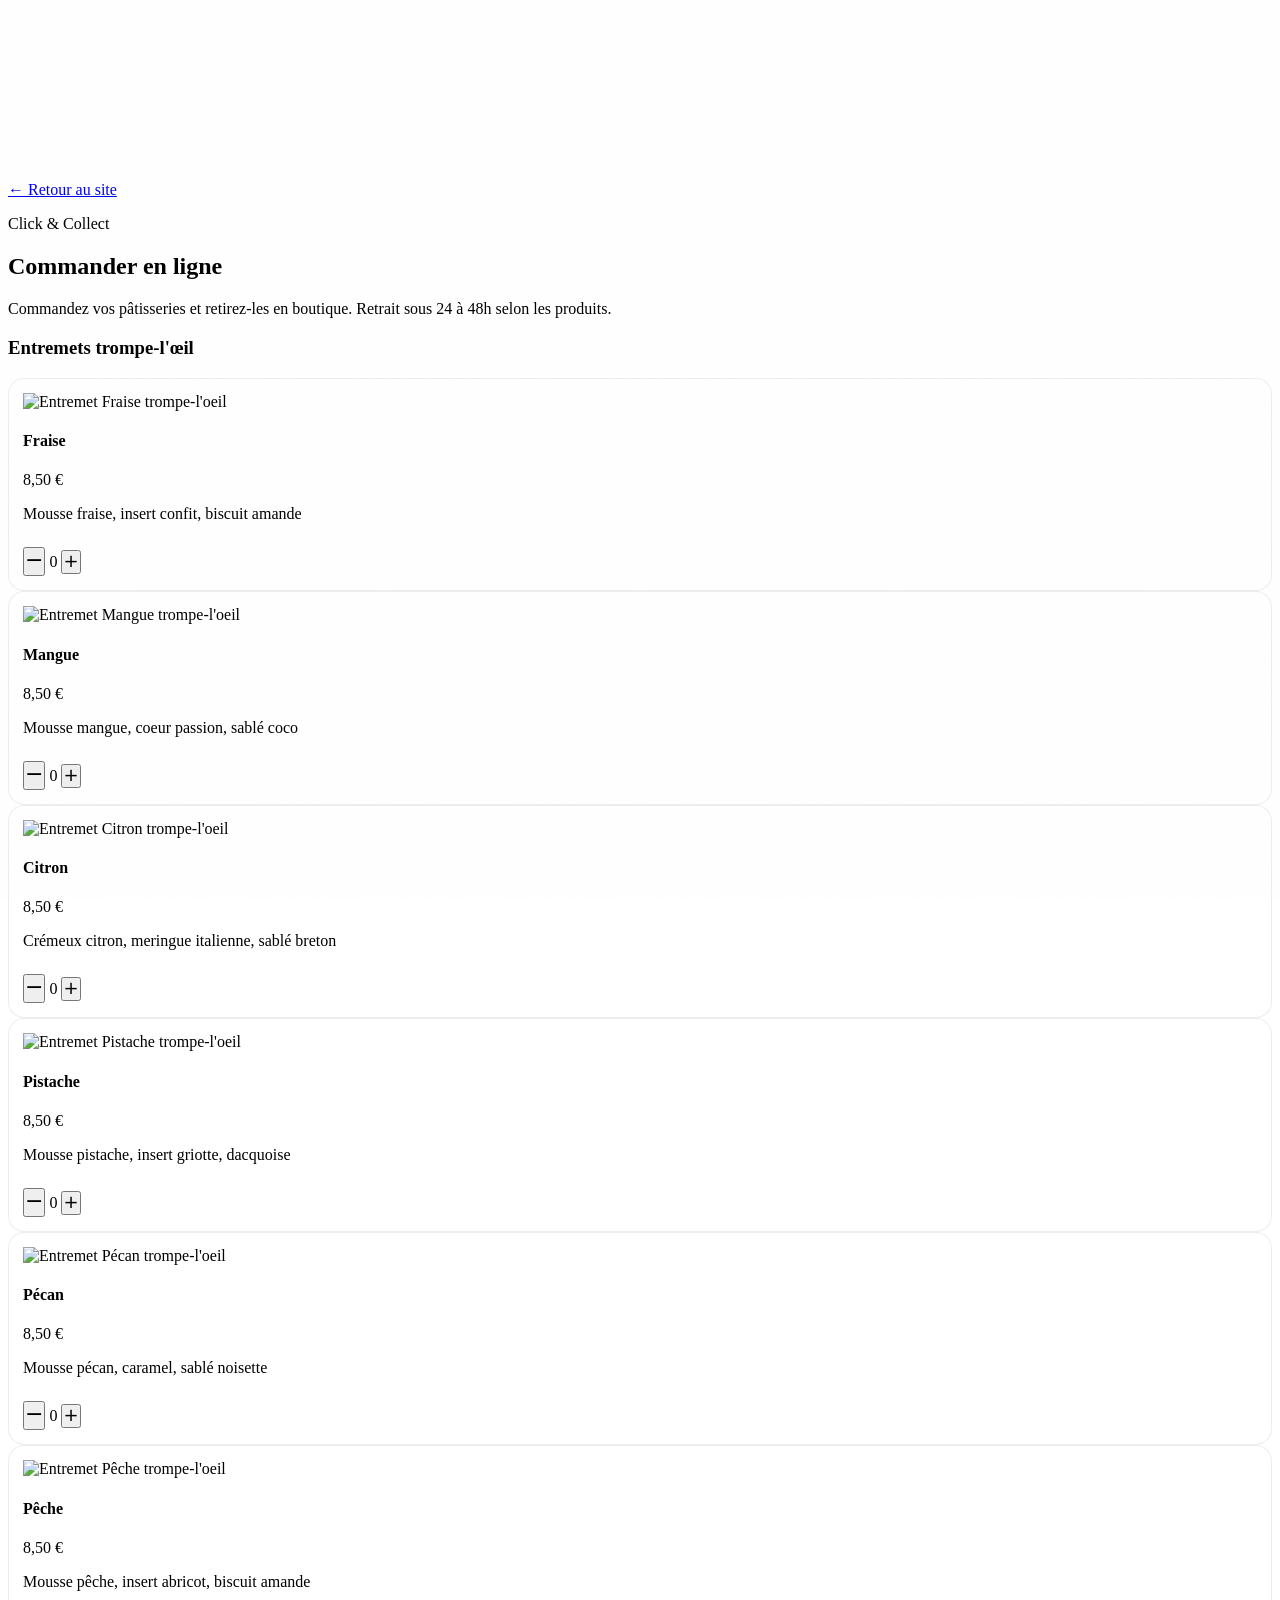
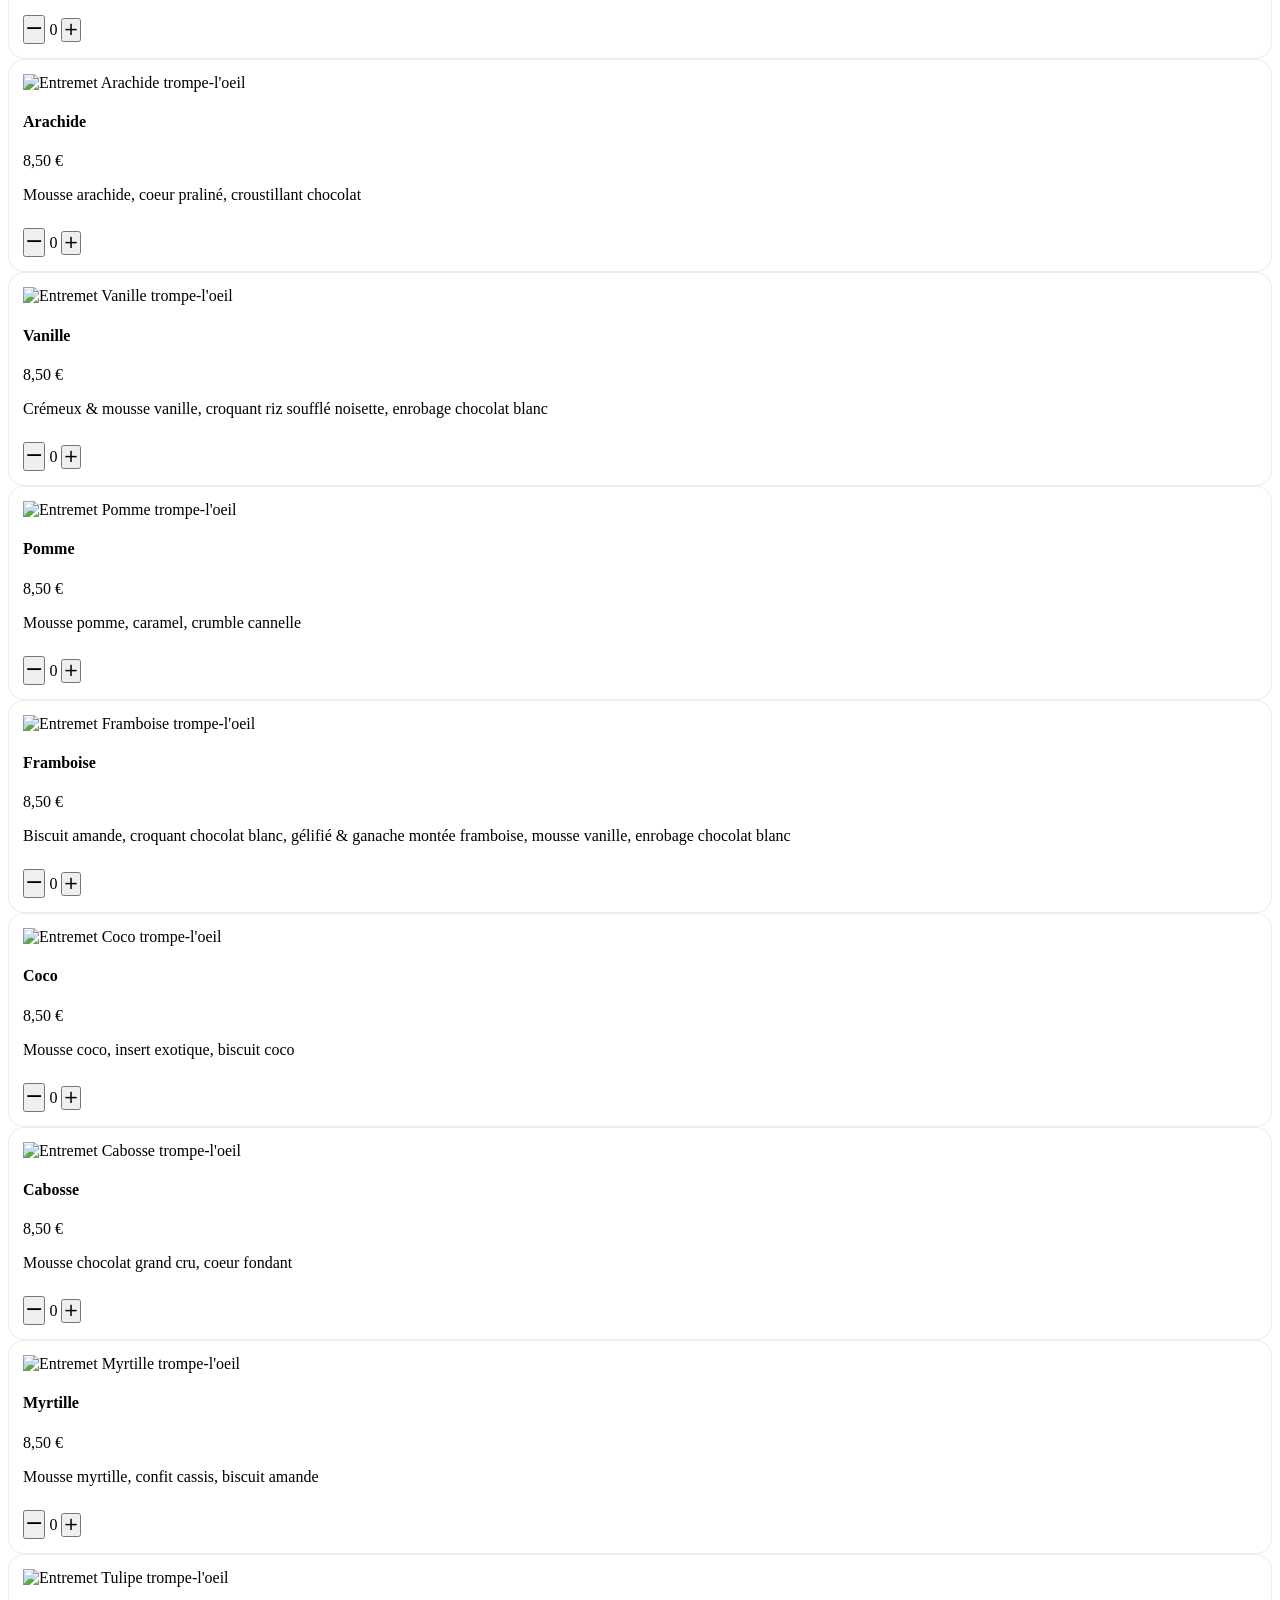
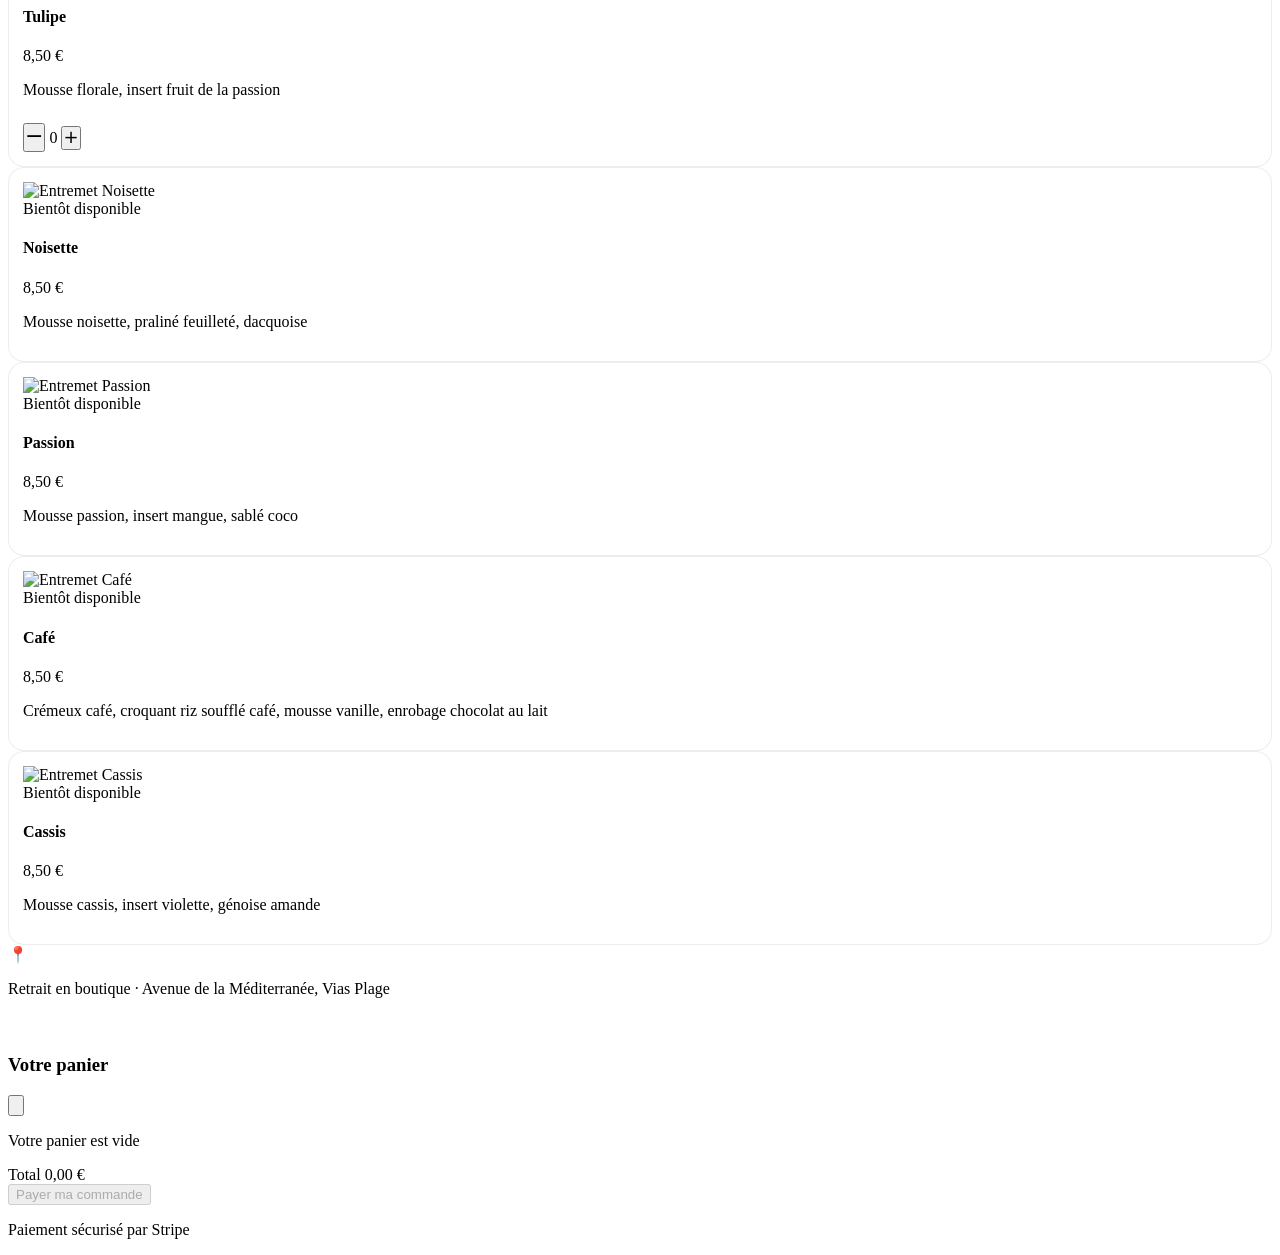
==== commander.html @ 0be3461a "Move price badge out of product image Price now sits next to the entremet name in a flex row below t" ====
<!DOCTYPE html>
<html lang="fr">
<head>
  <meta charset="UTF-8">
  <meta name="viewport" content="width=device-width, initial-scale=1.0, viewport-fit=cover">
  <meta name="theme-color" content="#0d0d0d">
  <meta name="robots" content="noindex, nofollow">
  <title>Commander en ligne — Les Délices de Farinette</title>

  <!-- Fonts -->
  <link rel="preconnect" href="https://fonts.googleapis.com">
  <link rel="preconnect" href="https://fonts.gstatic.com" crossorigin>
  <link href="https://fonts.googleapis.com/css2?family=Playfair+Display:ital,wght@0,400;0,600;0,700;1,400;1,600;1,700&family=Plus+Jakarta+Sans:wght@400;500;600;700&family=Caveat:wght@400;500;600;700&display=swap" rel="stylesheet">

  <!-- Tailwind CSS -->
  <script src="https://cdn.tailwindcss.com"></script>
  <script>
    tailwind.config = {
      theme: {
        extend: {
          colors: {
            noir: '#0d0d0d',
            'noir-light': '#1a1a1a',
            creme: '#f5ede0',
            'creme-dark': '#e8dcc8',
            dore: '#c9a96e',
            'dore-light': '#e0c68a',
            'dore-dark': '#a88b52',
            chocolat: '#3c2415',
            rose: '#d4a0a0',
          },
          fontFamily: {
            serif: ['Playfair Display', 'Georgia', 'serif'],
            script: ['Caveat', 'cursive'],
            sans: ['Plus Jakarta Sans', 'system-ui', 'sans-serif'],
          },
        },
      },
    }
  </script>

  <link rel="stylesheet" href="style.css">
</head>
<body class="bg-noir text-white font-sans antialiased">

  <!-- ========== HEADER SIMPLE ========== -->
  <header class="bg-noir border-b border-dore/10">
    <div class="max-w-7xl mx-auto px-6 py-5 flex items-center justify-between">
      <a href="/" class="block">
        <img src="assets/img/logo-banniere.svg" alt="Les Délices de Farinette" class="h-6 md:h-7 w-auto">
      </a>
      <a href="/" class="text-white/60 hover:text-dore transition-colors text-sm font-medium">&larr; Retour au site</a>
    </div>
  </header>

  <!-- ========== COMMANDER — Catalogue ========== -->
  <section id="commander" class="relative py-24 md:py-32 bg-creme text-chocolat overflow-hidden">
    <div class="absolute inset-0 paper-texture pointer-events-none"></div>

    <div class="relative max-w-7xl mx-auto px-6">
      <div class="text-center mb-16">
        <p class="font-script text-dore-dark text-xl md:text-2xl mb-3">Click & Collect</p>
        <h2 class="font-serif italic text-[clamp(32px,5vw,60px)] font-semibold tracking-[-1px] text-chocolat">
          Commander en ligne
        </h2>
        <p class="text-chocolat/50 text-base mt-4 max-w-lg mx-auto">Commandez vos pâtisseries et retirez-les en boutique. Retrait sous 24 à 48h selon les produits.</p>
      </div>

      <!-- Entremets trompe-l'œil -->
      <div>
        <div class="flex items-center gap-4 mb-8">
          <h3 class="font-serif italic text-2xl md:text-3xl font-semibold text-chocolat">Entremets trompe-l'œil</h3>
          <div class="flex-1 h-[1px] bg-dore/20"></div>
        </div>

        <div class="grid grid-cols-2 md:grid-cols-4 gap-5 md:gap-6">

          <!-- Fraise -->
          <div class="product-card group" data-price="price_1TLqK3KNVCaTtYJEYLSCyebI" data-name="Entremet Fraise" data-unit-price="8.50">
            <div class="relative overflow-hidden rounded-xl aspect-square mb-3 bg-white border border-dore/10 group-hover:border-dore/30 transition-all duration-500">
              <img src="assets/img/entremet-fraise.png" alt="Entremet Fraise trompe-l'oeil" class="w-full h-full object-contain p-4" loading="lazy">
              </div>
            <div class="flex items-baseline justify-between gap-2 mb-1"><h4 class="font-serif italic text-lg md:text-xl font-semibold text-chocolat">Fraise</h4><span class="text-chocolat font-semibold text-base whitespace-nowrap">8,50&nbsp;&euro;</span></div>
            <p class="text-chocolat/50 text-sm mb-3">Mousse fraise, insert confit, biscuit amande</p>
            <div class="cart-controls flex items-center gap-2">
              <button class="cart-minus w-9 h-9 rounded-full border border-chocolat/20 text-chocolat flex items-center justify-center text-lg hover:bg-chocolat hover:text-creme transition-colors" aria-label="Retirer">&minus;</button>
              <span class="cart-qty w-8 text-center font-semibold text-chocolat text-base">0</span>
              <button class="cart-plus w-9 h-9 rounded-full bg-chocolat text-creme flex items-center justify-center text-lg hover:bg-dore transition-colors" aria-label="Ajouter">+</button>
            </div>
          </div>

          <!-- Mangue -->
          <div class="product-card group" data-price="price_1TLqKQKNVCaTtYJEy4XN6scw" data-name="Entremet Mangue" data-unit-price="8.50">
            <div class="relative overflow-hidden rounded-xl aspect-square mb-3 bg-white border border-dore/10 group-hover:border-dore/30 transition-all duration-500">
              <img src="assets/img/entremet-mangue.png" alt="Entremet Mangue trompe-l'oeil" class="w-full h-full object-contain p-4" loading="lazy">
              </div>
            <div class="flex items-baseline justify-between gap-2 mb-1"><h4 class="font-serif italic text-lg md:text-xl font-semibold text-chocolat">Mangue</h4><span class="text-chocolat font-semibold text-base whitespace-nowrap">8,50&nbsp;&euro;</span></div>
            <p class="text-chocolat/50 text-sm mb-3">Mousse mangue, coeur passion, sablé coco</p>
            <div class="cart-controls flex items-center gap-2">
              <button class="cart-minus w-9 h-9 rounded-full border border-chocolat/20 text-chocolat flex items-center justify-center text-lg hover:bg-chocolat hover:text-creme transition-colors" aria-label="Retirer">&minus;</button>
              <span class="cart-qty w-8 text-center font-semibold text-chocolat text-base">0</span>
              <button class="cart-plus w-9 h-9 rounded-full bg-chocolat text-creme flex items-center justify-center text-lg hover:bg-dore transition-colors" aria-label="Ajouter">+</button>
            </div>
          </div>

          <!-- Citron -->
          <div class="product-card group" data-price="price_1TLqKRKNVCaTtYJEhYUx8OmO" data-name="Entremet Citron" data-unit-price="8.50">
            <div class="relative overflow-hidden rounded-xl aspect-square mb-3 bg-white border border-dore/10 group-hover:border-dore/30 transition-all duration-500">
              <img src="assets/img/entremet-citron.png" alt="Entremet Citron trompe-l'oeil" class="w-full h-full object-contain p-4" loading="lazy">
              </div>
            <div class="flex items-baseline justify-between gap-2 mb-1"><h4 class="font-serif italic text-lg md:text-xl font-semibold text-chocolat">Citron</h4><span class="text-chocolat font-semibold text-base whitespace-nowrap">8,50&nbsp;&euro;</span></div>
            <p class="text-chocolat/50 text-sm mb-3">Crémeux citron, meringue italienne, sablé breton</p>
            <div class="cart-controls flex items-center gap-2">
              <button class="cart-minus w-9 h-9 rounded-full border border-chocolat/20 text-chocolat flex items-center justify-center text-lg hover:bg-chocolat hover:text-creme transition-colors" aria-label="Retirer">&minus;</button>
              <span class="cart-qty w-8 text-center font-semibold text-chocolat text-base">0</span>
              <button class="cart-plus w-9 h-9 rounded-full bg-chocolat text-creme flex items-center justify-center text-lg hover:bg-dore transition-colors" aria-label="Ajouter">+</button>
            </div>
          </div>

          <!-- Pistache -->
          <div class="product-card group" data-price="price_1TLqKSKNVCaTtYJE0geDcME2" data-name="Entremet Pistache" data-unit-price="8.50">
            <div class="relative overflow-hidden rounded-xl aspect-square mb-3 bg-white border border-dore/10 group-hover:border-dore/30 transition-all duration-500">
              <img src="assets/img/entremet-pistache.png" alt="Entremet Pistache trompe-l'oeil" class="w-full h-full object-contain p-4" loading="lazy">
              </div>
            <div class="flex items-baseline justify-between gap-2 mb-1"><h4 class="font-serif italic text-lg md:text-xl font-semibold text-chocolat">Pistache</h4><span class="text-chocolat font-semibold text-base whitespace-nowrap">8,50&nbsp;&euro;</span></div>
            <p class="text-chocolat/50 text-sm mb-3">Mousse pistache, insert griotte, dacquoise</p>
            <div class="cart-controls flex items-center gap-2">
              <button class="cart-minus w-9 h-9 rounded-full border border-chocolat/20 text-chocolat flex items-center justify-center text-lg hover:bg-chocolat hover:text-creme transition-colors" aria-label="Retirer">&minus;</button>
              <span class="cart-qty w-8 text-center font-semibold text-chocolat text-base">0</span>
              <button class="cart-plus w-9 h-9 rounded-full bg-chocolat text-creme flex items-center justify-center text-lg hover:bg-dore transition-colors" aria-label="Ajouter">+</button>
            </div>
          </div>

          <!-- Pécan -->
          <div class="product-card group" data-price="price_1TLqvHKNVCaTtYJE3K5M8XTS" data-name="Entremet Pécan" data-unit-price="8.50">
            <div class="relative overflow-hidden rounded-xl aspect-square mb-3 bg-white border border-dore/10 group-hover:border-dore/30 transition-all duration-500">
              <img src="assets/img/entremet-pecan.png" alt="Entremet Pécan trompe-l'oeil" class="w-full h-full object-contain p-4" loading="lazy">
              </div>
            <div class="flex items-baseline justify-between gap-2 mb-1"><h4 class="font-serif italic text-lg md:text-xl font-semibold text-chocolat">Pécan</h4><span class="text-chocolat font-semibold text-base whitespace-nowrap">8,50&nbsp;&euro;</span></div>
            <p class="text-chocolat/50 text-sm mb-3">Mousse pécan, caramel, sablé noisette</p>
            <div class="cart-controls flex items-center gap-2">
              <button class="cart-minus w-9 h-9 rounded-full border border-chocolat/20 text-chocolat flex items-center justify-center text-lg hover:bg-chocolat hover:text-creme transition-colors" aria-label="Retirer">&minus;</button>
              <span class="cart-qty w-8 text-center font-semibold text-chocolat text-base">0</span>
              <button class="cart-plus w-9 h-9 rounded-full bg-chocolat text-creme flex items-center justify-center text-lg hover:bg-dore transition-colors" aria-label="Ajouter">+</button>
            </div>
          </div>

          <!-- Pêche -->
          <div class="product-card group" data-price="price_1TLqvIKNVCaTtYJEsoPUJZSY" data-name="Entremet Pêche" data-unit-price="8.50">
            <div class="relative overflow-hidden rounded-xl aspect-square mb-3 bg-white border border-dore/10 group-hover:border-dore/30 transition-all duration-500">
              <img src="assets/img/entremet-peche.png" alt="Entremet Pêche trompe-l'oeil" class="w-full h-full object-contain p-4" loading="lazy">
              </div>
            <div class="flex items-baseline justify-between gap-2 mb-1"><h4 class="font-serif italic text-lg md:text-xl font-semibold text-chocolat">Pêche</h4><span class="text-chocolat font-semibold text-base whitespace-nowrap">8,50&nbsp;&euro;</span></div>
            <p class="text-chocolat/50 text-sm mb-3">Mousse pêche, insert abricot, biscuit amande</p>
            <div class="cart-controls flex items-center gap-2">
              <button class="cart-minus w-9 h-9 rounded-full border border-chocolat/20 text-chocolat flex items-center justify-center text-lg hover:bg-chocolat hover:text-creme transition-colors" aria-label="Retirer">&minus;</button>
              <span class="cart-qty w-8 text-center font-semibold text-chocolat text-base">0</span>
              <button class="cart-plus w-9 h-9 rounded-full bg-chocolat text-creme flex items-center justify-center text-lg hover:bg-dore transition-colors" aria-label="Ajouter">+</button>
            </div>
          </div>

          <!-- Arachide -->
          <div class="product-card group" data-price="price_1TLqvJKNVCaTtYJEemTwg346" data-name="Entremet Arachide" data-unit-price="8.50">
            <div class="relative overflow-hidden rounded-xl aspect-square mb-3 bg-white border border-dore/10 group-hover:border-dore/30 transition-all duration-500">
              <img src="assets/img/entremet-arachide.png" alt="Entremet Arachide trompe-l'oeil" class="w-full h-full object-contain p-4" loading="lazy">
              </div>
            <div class="flex items-baseline justify-between gap-2 mb-1"><h4 class="font-serif italic text-lg md:text-xl font-semibold text-chocolat">Arachide</h4><span class="text-chocolat font-semibold text-base whitespace-nowrap">8,50&nbsp;&euro;</span></div>
            <p class="text-chocolat/50 text-sm mb-3">Mousse arachide, coeur praliné, croustillant chocolat</p>
            <div class="cart-controls flex items-center gap-2">
              <button class="cart-minus w-9 h-9 rounded-full border border-chocolat/20 text-chocolat flex items-center justify-center text-lg hover:bg-chocolat hover:text-creme transition-colors" aria-label="Retirer">&minus;</button>
              <span class="cart-qty w-8 text-center font-semibold text-chocolat text-base">0</span>
              <button class="cart-plus w-9 h-9 rounded-full bg-chocolat text-creme flex items-center justify-center text-lg hover:bg-dore transition-colors" aria-label="Ajouter">+</button>
            </div>
          </div>

          <!-- Vanille -->
          <div class="product-card group" data-price="price_vanille" data-name="Entremet Vanille" data-unit-price="8.50">
            <div class="relative overflow-hidden rounded-xl aspect-square mb-3 bg-white border border-dore/10 group-hover:border-dore/30 transition-all duration-500">
              <img src="assets/img/entremet-vanille.png" alt="Entremet Vanille trompe-l'oeil" class="w-full h-full object-contain p-4" loading="lazy">
              </div>
            <div class="flex items-baseline justify-between gap-2 mb-1"><h4 class="font-serif italic text-lg md:text-xl font-semibold text-chocolat">Vanille</h4><span class="text-chocolat font-semibold text-base whitespace-nowrap">8,50&nbsp;&euro;</span></div>
            <p class="text-chocolat/50 text-sm mb-3">Crémeux & mousse vanille, croquant riz soufflé noisette, enrobage chocolat blanc</p>
            <div class="cart-controls flex items-center gap-2">
              <button class="cart-minus w-9 h-9 rounded-full border border-chocolat/20 text-chocolat flex items-center justify-center text-lg hover:bg-chocolat hover:text-creme transition-colors" aria-label="Retirer">&minus;</button>
              <span class="cart-qty w-8 text-center font-semibold text-chocolat text-base">0</span>
              <button class="cart-plus w-9 h-9 rounded-full bg-chocolat text-creme flex items-center justify-center text-lg hover:bg-dore transition-colors" aria-label="Ajouter">+</button>
            </div>
          </div>

          <!-- Pomme -->
          <div class="product-card group" data-price="price_pomme" data-name="Entremet Pomme" data-unit-price="8.50">
            <div class="relative overflow-hidden rounded-xl aspect-square mb-3 bg-white border border-dore/10 group-hover:border-dore/30 transition-all duration-500">
              <img src="assets/img/entremet-pomme.png" alt="Entremet Pomme trompe-l'oeil" class="w-full h-full object-contain p-4" loading="lazy">
              </div>
            <div class="flex items-baseline justify-between gap-2 mb-1"><h4 class="font-serif italic text-lg md:text-xl font-semibold text-chocolat">Pomme</h4><span class="text-chocolat font-semibold text-base whitespace-nowrap">8,50&nbsp;&euro;</span></div>
            <p class="text-chocolat/50 text-sm mb-3">Mousse pomme, caramel, crumble cannelle</p>
            <div class="cart-controls flex items-center gap-2">
              <button class="cart-minus w-9 h-9 rounded-full border border-chocolat/20 text-chocolat flex items-center justify-center text-lg hover:bg-chocolat hover:text-creme transition-colors" aria-label="Retirer">&minus;</button>
              <span class="cart-qty w-8 text-center font-semibold text-chocolat text-base">0</span>
              <button class="cart-plus w-9 h-9 rounded-full bg-chocolat text-creme flex items-center justify-center text-lg hover:bg-dore transition-colors" aria-label="Ajouter">+</button>
            </div>
          </div>

          <!-- Framboise -->
          <div class="product-card group" data-price="price_framboise" data-name="Entremet Framboise" data-unit-price="8.50">
            <div class="relative overflow-hidden rounded-xl aspect-square mb-3 bg-white border border-dore/10 group-hover:border-dore/30 transition-all duration-500">
              <img src="assets/img/entremet-framboise.png" alt="Entremet Framboise trompe-l'oeil" class="w-full h-full object-contain p-4" loading="lazy">
              </div>
            <div class="flex items-baseline justify-between gap-2 mb-1"><h4 class="font-serif italic text-lg md:text-xl font-semibold text-chocolat">Framboise</h4><span class="text-chocolat font-semibold text-base whitespace-nowrap">8,50&nbsp;&euro;</span></div>
            <p class="text-chocolat/50 text-sm mb-3">Biscuit amande, croquant chocolat blanc, gélifié & ganache montée framboise, mousse vanille, enrobage chocolat blanc</p>
            <div class="cart-controls flex items-center gap-2">
              <button class="cart-minus w-9 h-9 rounded-full border border-chocolat/20 text-chocolat flex items-center justify-center text-lg hover:bg-chocolat hover:text-creme transition-colors" aria-label="Retirer">&minus;</button>
              <span class="cart-qty w-8 text-center font-semibold text-chocolat text-base">0</span>
              <button class="cart-plus w-9 h-9 rounded-full bg-chocolat text-creme flex items-center justify-center text-lg hover:bg-dore transition-colors" aria-label="Ajouter">+</button>
            </div>
          </div>

          <!-- Coco -->
          <div class="product-card group" data-price="price_coco" data-name="Entremet Coco" data-unit-price="8.50">
            <div class="relative overflow-hidden rounded-xl aspect-square mb-3 bg-white border border-dore/10 group-hover:border-dore/30 transition-all duration-500">
              <img src="assets/img/entremet-coco.png" alt="Entremet Coco trompe-l'oeil" class="w-full h-full object-contain p-4" loading="lazy">
              </div>
            <div class="flex items-baseline justify-between gap-2 mb-1"><h4 class="font-serif italic text-lg md:text-xl font-semibold text-chocolat">Coco</h4><span class="text-chocolat font-semibold text-base whitespace-nowrap">8,50&nbsp;&euro;</span></div>
            <p class="text-chocolat/50 text-sm mb-3">Mousse coco, insert exotique, biscuit coco</p>
            <div class="cart-controls flex items-center gap-2">
              <button class="cart-minus w-9 h-9 rounded-full border border-chocolat/20 text-chocolat flex items-center justify-center text-lg hover:bg-chocolat hover:text-creme transition-colors" aria-label="Retirer">&minus;</button>
              <span class="cart-qty w-8 text-center font-semibold text-chocolat text-base">0</span>
              <button class="cart-plus w-9 h-9 rounded-full bg-chocolat text-creme flex items-center justify-center text-lg hover:bg-dore transition-colors" aria-label="Ajouter">+</button>
            </div>
          </div>

          <!-- Cabosse -->
          <div class="product-card group" data-price="price_cabosse" data-name="Entremet Cabosse" data-unit-price="8.50">
            <div class="relative overflow-hidden rounded-xl aspect-square mb-3 bg-white border border-dore/10 group-hover:border-dore/30 transition-all duration-500">
              <img src="assets/img/entremet-cabosse.png" alt="Entremet Cabosse trompe-l'oeil" class="w-full h-full object-contain p-4" loading="lazy">
              </div>
            <div class="flex items-baseline justify-between gap-2 mb-1"><h4 class="font-serif italic text-lg md:text-xl font-semibold text-chocolat">Cabosse</h4><span class="text-chocolat font-semibold text-base whitespace-nowrap">8,50&nbsp;&euro;</span></div>
            <p class="text-chocolat/50 text-sm mb-3">Mousse chocolat grand cru, coeur fondant</p>
            <div class="cart-controls flex items-center gap-2">
              <button class="cart-minus w-9 h-9 rounded-full border border-chocolat/20 text-chocolat flex items-center justify-center text-lg hover:bg-chocolat hover:text-creme transition-colors" aria-label="Retirer">&minus;</button>
              <span class="cart-qty w-8 text-center font-semibold text-chocolat text-base">0</span>
              <button class="cart-plus w-9 h-9 rounded-full bg-chocolat text-creme flex items-center justify-center text-lg hover:bg-dore transition-colors" aria-label="Ajouter">+</button>
            </div>
          </div>

          <!-- Myrtille -->
          <div class="product-card group" data-price="price_myrtille" data-name="Entremet Myrtille" data-unit-price="8.50">
            <div class="relative overflow-hidden rounded-xl aspect-square mb-3 bg-white border border-dore/10 group-hover:border-dore/30 transition-all duration-500">
              <img src="assets/img/entremet-myrtille.png" alt="Entremet Myrtille trompe-l'oeil" class="w-full h-full object-contain p-4" loading="lazy">
              </div>
            <div class="flex items-baseline justify-between gap-2 mb-1"><h4 class="font-serif italic text-lg md:text-xl font-semibold text-chocolat">Myrtille</h4><span class="text-chocolat font-semibold text-base whitespace-nowrap">8,50&nbsp;&euro;</span></div>
            <p class="text-chocolat/50 text-sm mb-3">Mousse myrtille, confit cassis, biscuit amande</p>
            <div class="cart-controls flex items-center gap-2">
              <button class="cart-minus w-9 h-9 rounded-full border border-chocolat/20 text-chocolat flex items-center justify-center text-lg hover:bg-chocolat hover:text-creme transition-colors" aria-label="Retirer">&minus;</button>
              <span class="cart-qty w-8 text-center font-semibold text-chocolat text-base">0</span>
              <button class="cart-plus w-9 h-9 rounded-full bg-chocolat text-creme flex items-center justify-center text-lg hover:bg-dore transition-colors" aria-label="Ajouter">+</button>
            </div>
          </div>

          <!-- Tulipe -->
          <div class="product-card group" data-price="price_tulipe" data-name="Entremet Tulipe" data-unit-price="8.50">
            <div class="relative overflow-hidden rounded-xl aspect-square mb-3 bg-white border border-dore/10 group-hover:border-dore/30 transition-all duration-500">
              <img src="assets/img/entremet-tulipe.png" alt="Entremet Tulipe trompe-l'oeil" class="w-full h-full object-contain p-4" loading="lazy">
              </div>
            <div class="flex items-baseline justify-between gap-2 mb-1"><h4 class="font-serif italic text-lg md:text-xl font-semibold text-chocolat">Tulipe</h4><span class="text-chocolat font-semibold text-base whitespace-nowrap">8,50&nbsp;&euro;</span></div>
            <p class="text-chocolat/50 text-sm mb-3">Mousse florale, insert fruit de la passion</p>
            <div class="cart-controls flex items-center gap-2">
              <button class="cart-minus w-9 h-9 rounded-full border border-chocolat/20 text-chocolat flex items-center justify-center text-lg hover:bg-chocolat hover:text-creme transition-colors" aria-label="Retirer">&minus;</button>
              <span class="cart-qty w-8 text-center font-semibold text-chocolat text-base">0</span>
              <button class="cart-plus w-9 h-9 rounded-full bg-chocolat text-creme flex items-center justify-center text-lg hover:bg-dore transition-colors" aria-label="Ajouter">+</button>
            </div>
          </div>

          <!-- Noisette — Rupture -->
          <div class="product-card-disabled pointer-events-none select-none">
            <div class="relative overflow-hidden rounded-xl aspect-square mb-3 border border-chocolat/10 bg-white/50 grayscale">
              <img src="assets/img/entremet-noisette.png" alt="Entremet Noisette" class="w-full h-full object-contain p-4 opacity-30" loading="lazy">
              <div class="absolute inset-0 flex items-center justify-center">
                <span class="bg-chocolat/60 text-creme text-xs font-semibold uppercase tracking-wider px-4 py-1.5 rounded-full">Bientôt disponible</span>
              </div>
            </div>
            <div class="flex items-baseline justify-between gap-2 mb-1"><h4 class="font-serif italic text-lg md:text-xl font-semibold text-chocolat/35">Noisette</h4><span class="text-chocolat/30 font-semibold text-base whitespace-nowrap">8,50&nbsp;&euro;</span></div>
            <p class="text-chocolat/20 text-sm mb-3">Mousse noisette, praliné feuilleté, dacquoise</p>
          </div>

          <!-- Passion — Rupture -->
          <div class="product-card-disabled pointer-events-none select-none">
            <div class="relative overflow-hidden rounded-xl aspect-square mb-3 border border-chocolat/10 bg-white/50 grayscale">
              <img src="assets/img/entremet-passion.png" alt="Entremet Passion" class="w-full h-full object-contain p-4 opacity-30" loading="lazy">
              <div class="absolute inset-0 flex items-center justify-center">
                <span class="bg-chocolat/60 text-creme text-xs font-semibold uppercase tracking-wider px-4 py-1.5 rounded-full">Bientôt disponible</span>
              </div>
            </div>
            <div class="flex items-baseline justify-between gap-2 mb-1"><h4 class="font-serif italic text-lg md:text-xl font-semibold text-chocolat/35">Passion</h4><span class="text-chocolat/30 font-semibold text-base whitespace-nowrap">8,50&nbsp;&euro;</span></div>
            <p class="text-chocolat/20 text-sm mb-3">Mousse passion, insert mangue, sablé coco</p>
          </div>

          <!-- Café — Rupture -->
          <div class="product-card-disabled pointer-events-none select-none">
            <div class="relative overflow-hidden rounded-xl aspect-square mb-3 border border-chocolat/10 bg-white/50 grayscale">
              <img src="assets/img/entremet-cafe.png" alt="Entremet Café" class="w-full h-full object-contain p-4 opacity-30" loading="lazy">
              <div class="absolute inset-0 flex items-center justify-center">
                <span class="bg-chocolat/60 text-creme text-xs font-semibold uppercase tracking-wider px-4 py-1.5 rounded-full">Bientôt disponible</span>
              </div>
            </div>
            <div class="flex items-baseline justify-between gap-2 mb-1"><h4 class="font-serif italic text-lg md:text-xl font-semibold text-chocolat/35">Café</h4><span class="text-chocolat/30 font-semibold text-base whitespace-nowrap">8,50&nbsp;&euro;</span></div>
            <p class="text-chocolat/20 text-sm mb-3">Crémeux café, croquant riz soufflé café, mousse vanille, enrobage chocolat au lait</p>
          </div>

          <!-- Cassis — Rupture -->
          <div class="product-card-disabled pointer-events-none select-none">
            <div class="relative overflow-hidden rounded-xl aspect-square mb-3 border border-chocolat/10 bg-white/50 grayscale">
              <img src="assets/img/entremet-cassis.png" alt="Entremet Cassis" class="w-full h-full object-contain p-4 opacity-30" loading="lazy">
              <div class="absolute inset-0 flex items-center justify-center">
                <span class="bg-chocolat/60 text-creme text-xs font-semibold uppercase tracking-wider px-4 py-1.5 rounded-full">Bientôt disponible</span>
              </div>
            </div>
            <div class="flex items-baseline justify-between gap-2 mb-1"><h4 class="font-serif italic text-lg md:text-xl font-semibold text-chocolat/35">Cassis</h4><span class="text-chocolat/30 font-semibold text-base whitespace-nowrap">8,50&nbsp;&euro;</span></div>
            <p class="text-chocolat/20 text-sm mb-3">Mousse cassis, insert violette, génoise amande</p>
          </div>

        </div>
      </div>

      <!-- Info retrait -->
      <div class="mt-16 text-center">
        <div class="inline-flex items-center gap-3 bg-white/50 backdrop-blur-sm border border-dore/15 rounded-full px-6 py-3">
          <span class="text-lg">📍</span>
          <p class="text-chocolat/60 text-base">Retrait en boutique &middot; Avenue de la Méditerranée, Vias Plage</p>
        </div>
      </div>
    </div>
  </section>

  <!-- ========== PANIER FLOTTANT ========== -->
  <button id="cart-float" class="fixed bottom-6 right-6 z-50 bg-chocolat text-creme w-16 h-16 rounded-full shadow-2xl flex items-center justify-center hover:bg-dore transition-all duration-300 scale-0 opacity-0" aria-label="Voir le panier">
    <span class="text-2xl">🛍️</span>
    <span id="cart-badge" class="absolute -top-1 -right-1 bg-dore text-noir text-xs font-bold w-6 h-6 rounded-full flex items-center justify-center">0</span>
  </button>

  <!-- ========== DRAWER PANIER ========== -->
  <div id="cart-overlay" class="fixed inset-0 z-[60] bg-noir/60 backdrop-blur-sm opacity-0 pointer-events-none transition-opacity duration-300"></div>
  <div id="cart-drawer" class="fixed top-0 right-0 z-[61] h-full w-full max-w-md bg-creme shadow-2xl translate-x-full transition-transform duration-400 ease-[cubic-bezier(0.25,0.46,0.45,0.94)] flex flex-col">
    <!-- Header -->
    <div class="flex items-center justify-between px-6 py-5 border-b border-dore/15">
      <h3 class="font-serif italic text-2xl font-semibold text-chocolat">Votre panier</h3>
      <button id="cart-close" class="text-chocolat/40 hover:text-chocolat transition-colors" aria-label="Fermer">
        <svg class="w-7 h-7" fill="none" stroke="currentColor" viewBox="0 0 24 24"><path stroke-linecap="round" stroke-linejoin="round" stroke-width="1.5" d="M6 18L18 6M6 6l12 12"/></svg>
      </button>
    </div>

    <!-- Items list -->
    <div id="cart-items" class="flex-1 overflow-y-auto px-6 py-4 space-y-4">
      <!-- Dynamically populated -->
    </div>

    <!-- Footer : total + checkout -->
    <div class="border-t border-dore/15 px-6 py-5">
      <div class="flex items-center justify-between mb-4">
        <span class="font-serif italic text-lg text-chocolat">Total</span>
        <span id="cart-total" class="text-2xl font-bold text-chocolat">0,00 &euro;</span>
      </div>
      <button id="cart-checkout" class="w-full bg-chocolat text-creme text-base font-semibold py-4 rounded-full hover:bg-dore transition-colors duration-300 disabled:opacity-40 disabled:cursor-not-allowed" disabled>
        Payer ma commande
      </button>
      <p class="text-chocolat/40 text-sm text-center mt-3">Paiement sécurisé par Stripe</p>
    </div>
  </div>

  <!-- ========== SCRIPTS ========== -->
  <script src="cart.js"></script>
</body>
</html>
---- style.css ----
/* ========================================
   Les Délices de Farinette — V2 Écrin Noir
   Pâtisserie luxe, textures chaudes, dorures
   ======================================== */

/* --- Smooth scroll base --- */
html.lenis, html.lenis body { height: auto; }
.lenis.lenis-smooth { scroll-behavior: auto !important; }
.lenis.lenis-smooth [data-lenis-prevent] { overscroll-behavior: contain; }
.lenis.lenis-stopped { overflow: hidden; }

/* --- Selection --- */
::selection {
  background: rgba(201, 169, 110, 0.35);
  color: #fff;
}

/* --- Scrollbar doré discret --- */
::-webkit-scrollbar { width: 4px; }
::-webkit-scrollbar-track { background: #0d0d0d; }
::-webkit-scrollbar-thumb {
  background: rgba(201, 169, 110, 0.25);
  border-radius: 2px;
}
::-webkit-scrollbar-thumb:hover {
  background: rgba(201, 169, 110, 0.45);
}

/* --- Bandeau noir fixe au-dessus du header (safe area iOS) --- */
body::after {
  content: '';
  position: fixed;
  top: 0;
  left: 0;
  right: 0;
  height: env(safe-area-inset-top, 0px);
  background: #0d0d0d;
  z-index: 51;
  pointer-events: none;
}

/* --- Navbar --- */
#navbar {
  background: transparent;
  border-bottom: none;
  padding-top: env(safe-area-inset-top, 0px);
}
#navbar.scrolled {
  border-bottom: none;
}

/* --- Nav links underline doré --- */
.nav-link { position: relative; }
.nav-link::after {
  content: '';
  position: absolute;
  bottom: -4px;
  left: 0;
  width: 0;
  height: 1px;
  background: #c9a96e;
  transition: width 0.4s cubic-bezier(0.25, 0.46, 0.45, 0.94);
}
.nav-link:hover::after { width: 100%; }

/* --- Hero video background --- */
.hero-video-wrap {
  will-change: transform;
}
.hero-video-wrap video {
  filter: brightness(0.85);
}

/* Hero filet doré animation */
.hero-filet {
  transition: width 1.2s cubic-bezier(0.25, 0.46, 0.45, 0.94);
}

/* --- Creation cards --- */
.creation-card {
  transition: transform 0.4s ease;
}
.creation-card:hover {
  transform: translateY(-4px);
}
.creation-card .rounded-xl {
  border: 1px solid transparent;
  transition: border-color 0.4s ease, box-shadow 0.4s ease;
}
.creation-card:hover .rounded-xl {
  border-color: rgba(201, 169, 110, 0.25);
  box-shadow: 0 8px 40px rgba(201, 169, 110, 0.08);
}

/* Horizontal scroll — hide scrollbar */
.creation-scroll {
  scrollbar-width: none;
  -ms-overflow-style: none;
}
.creation-scroll::-webkit-scrollbar {
  display: none;
}

/* --- CTA cards --- */
.cta-card {
  transition: all 0.5s cubic-bezier(0.25, 0.46, 0.45, 0.94);
}
.cta-card:hover {
  transform: translateY(-4px);
  box-shadow: 0 12px 40px rgba(201, 169, 110, 0.08);
}

/* --- Paper texture for crème sections --- */
.paper-texture {
  opacity: 0.04;
  background-image: url("data:image/svg+xml,%3Csvg viewBox='0 0 512 512' xmlns='http://www.w3.org/2000/svg'%3E%3Cfilter id='n'%3E%3CfeTurbulence type='fractalNoise' baseFrequency='0.65' numOctaves='5' stitchTiles='stitch'/%3E%3C/filter%3E%3Crect width='100%25' height='100%25' filter='url(%23n)' opacity='1'/%3E%3C/svg%3E");
  background-repeat: repeat;
  background-size: 512px 512px;
}

/* --- Grain chaud sur sections sombres --- */
body::before {
  content: '';
  position: fixed;
  inset: 0;
  z-index: 9999;
  pointer-events: none;
  opacity: 0.025;
  mix-blend-mode: multiply;
  background-image: url("data:image/svg+xml,%3Csvg viewBox='0 0 256 256' xmlns='http://www.w3.org/2000/svg'%3E%3Cfilter id='n'%3E%3CfeTurbulence type='fractalNoise' baseFrequency='0.85' numOctaves='4' stitchTiles='stitch'/%3E%3C/filter%3E%3Crect width='100%25' height='100%25' filter='url(%23n)'/%3E%3C/svg%3E");
  background-repeat: repeat;
  background-size: 256px 256px;
}

/* --- Section ornaments fade in --- */
.section-ornament {
  opacity: 0;
  transition: opacity 0.8s ease;
}
.section-ornament.visible {
  opacity: 1;
}

/* --- Product cards --- */
.product-card,
.product-card-disabled {
  display: flex;
  flex-direction: column;
  height: 100%;
  padding: 14px;
  background: rgba(255, 255, 255, 0.45);
  border: 1px solid rgba(60, 36, 21, 0.08);
  border-radius: 16px;
}
.product-card {
  transition: transform 0.4s ease, border-color 0.4s ease, box-shadow 0.4s ease;
}
.product-card:hover {
  transform: translateY(-3px);
  border-color: rgba(201, 169, 110, 0.35);
  box-shadow: 0 10px 30px rgba(60, 36, 21, 0.06);
}
.product-card .cart-controls {
  margin-top: auto;
  padding-top: 8px;
}

/* --- Mobile menu fullscreen fade overlay --- */
#mobile-menu.open {
  opacity: 1;
  pointer-events: auto;
}

/* --- Burger → Cross animation --- */
#menu-toggle.active .menu-bar:nth-child(1) {
  transform: translateY(7.5px) rotate(45deg);
}
#menu-toggle.active .menu-bar:nth-child(2) {
  opacity: 0;
}
#menu-toggle.active .menu-bar:nth-child(3) {
  transform: translateY(-7.5px) rotate(-45deg);
}
#menu-toggle.active .menu-bar {
  background: white;
}

/* --- Cart float animation --- */
#cart-float {
  transition: transform 0.4s cubic-bezier(0.34, 1.56, 0.64, 1), opacity 0.3s ease;
}

/* --- Cart drawer --- */
#cart-drawer {
  transition: transform 0.4s cubic-bezier(0.25, 0.46, 0.45, 0.94);
}

/* --- Cart controls on product cards --- */
.cart-controls button {
  transition: all 0.2s ease;
  cursor: pointer;
  line-height: 1;
  font-family: -apple-system, BlinkMacSystemFont, "Segoe UI", system-ui, sans-serif;
  font-weight: 500;
  padding: 0;
}
.cart-controls .cart-plus {
  font-size: 18px;
  padding-bottom: 2px;
}
.cart-controls .cart-minus {
  font-size: 22px;
  padding-bottom: 3px;
}
.cart-controls button:active {
  transform: scale(0.9);
}

/* --- Reduced motion --- */
@media (prefers-reduced-motion: reduce) {
  *, *::before, *::after {
    animation-duration: 0.01ms !important;
    animation-iteration-count: 1 !important;
    transition-duration: 0.01ms !important;
  }
  .hero-slide img {
    animation: none;
  }
  .hero-slide {
    transition: none;
  }
}
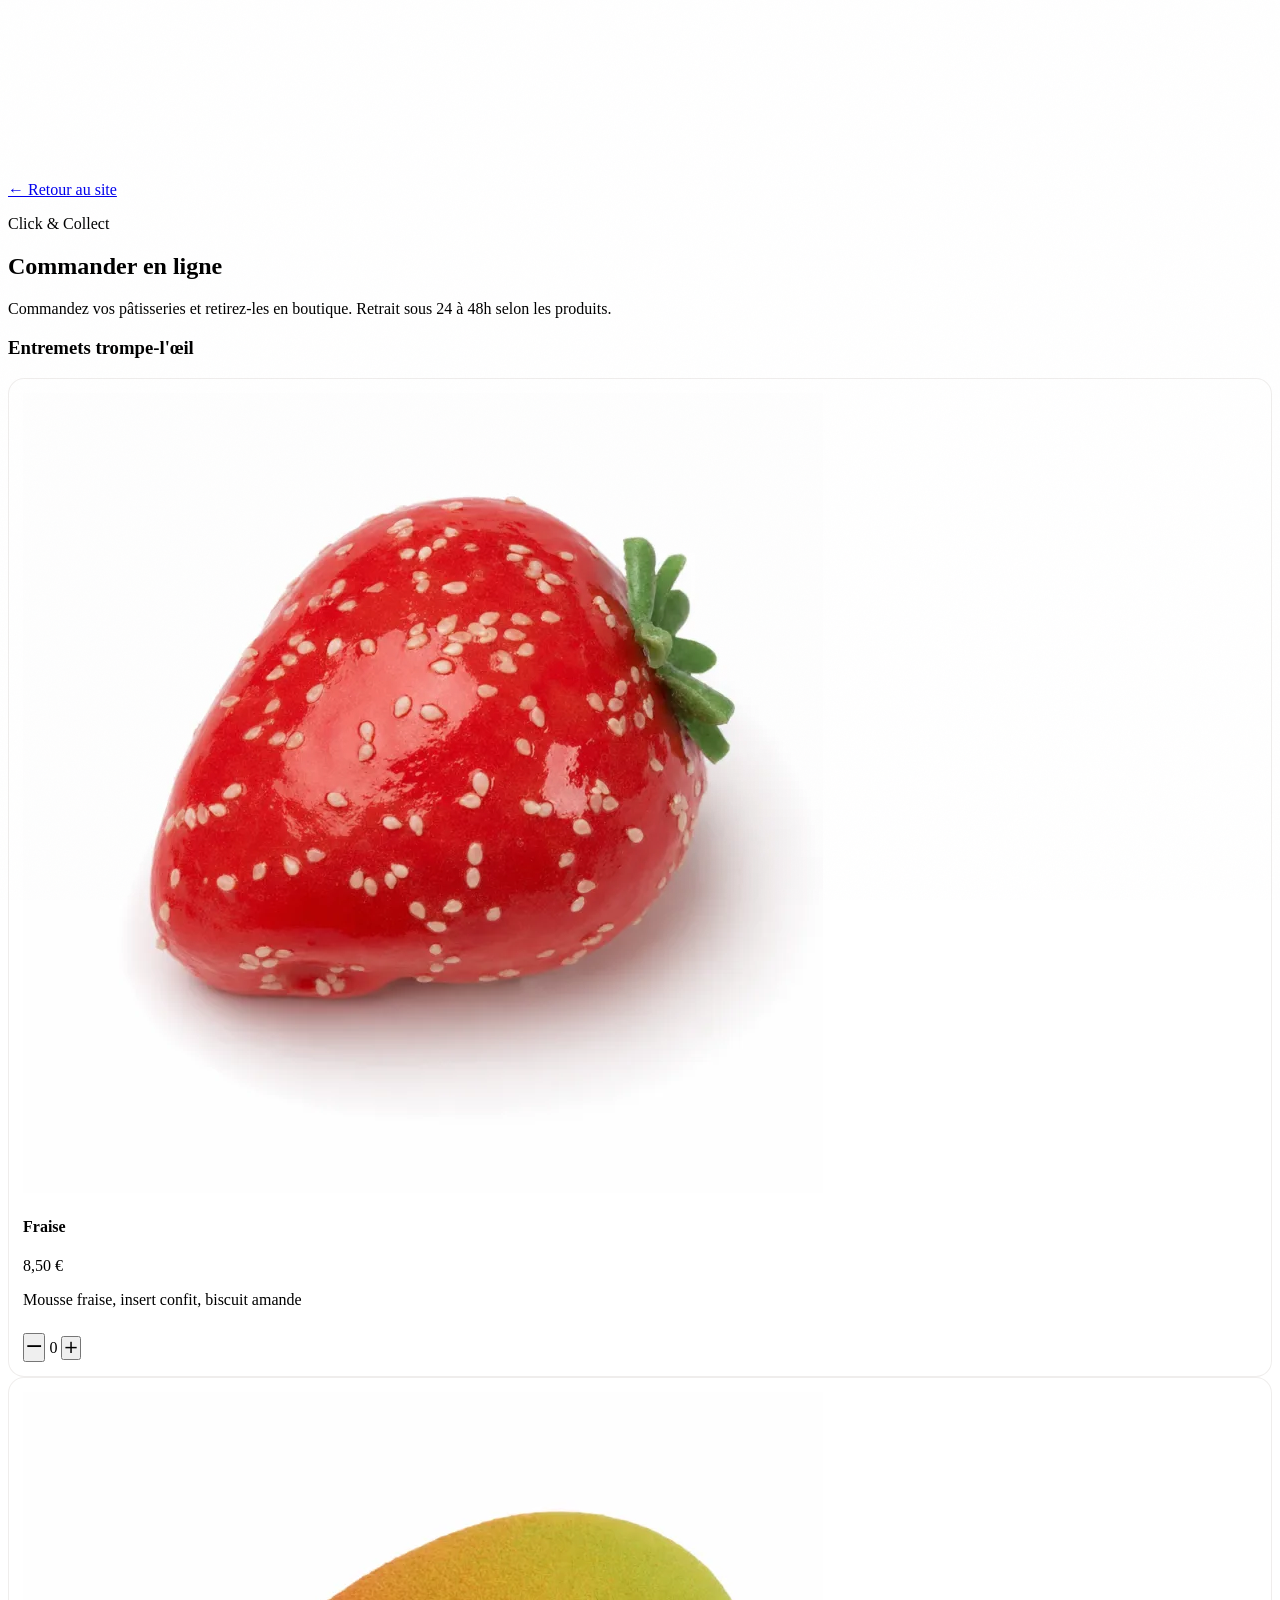
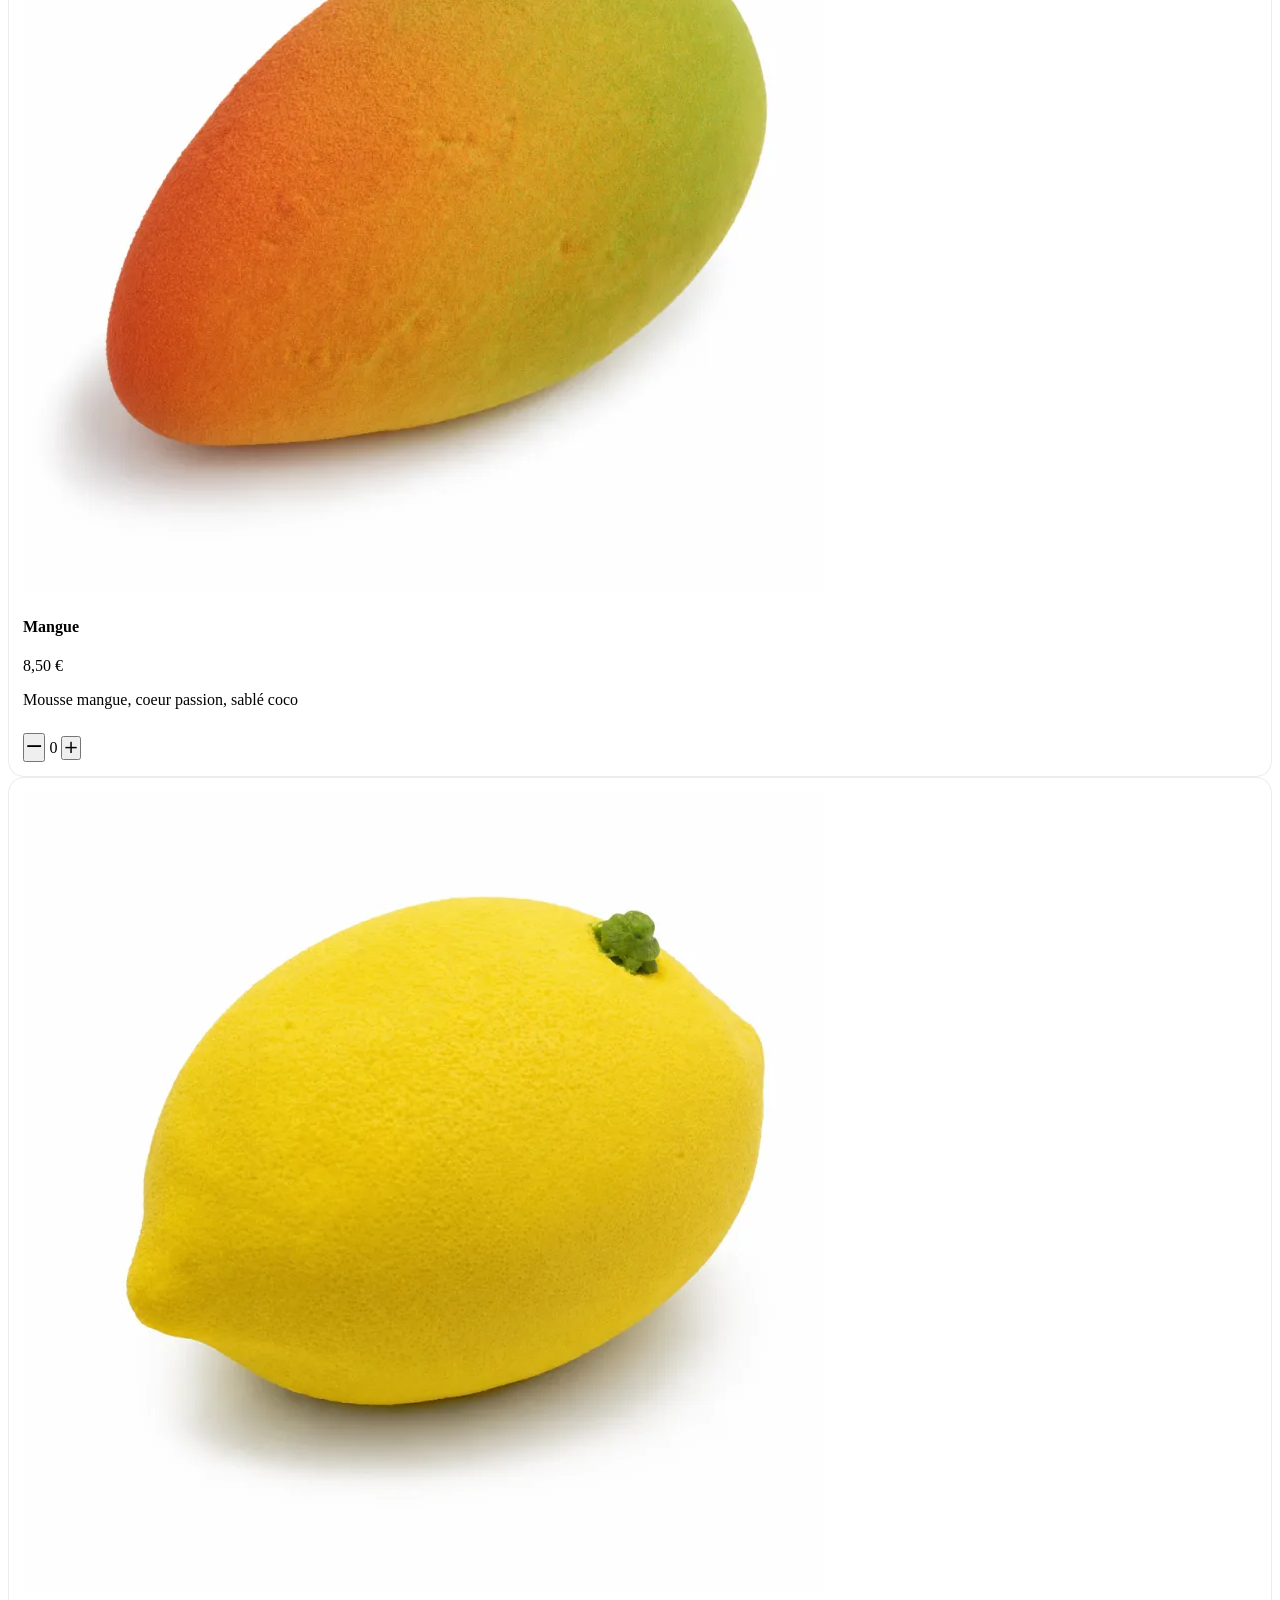
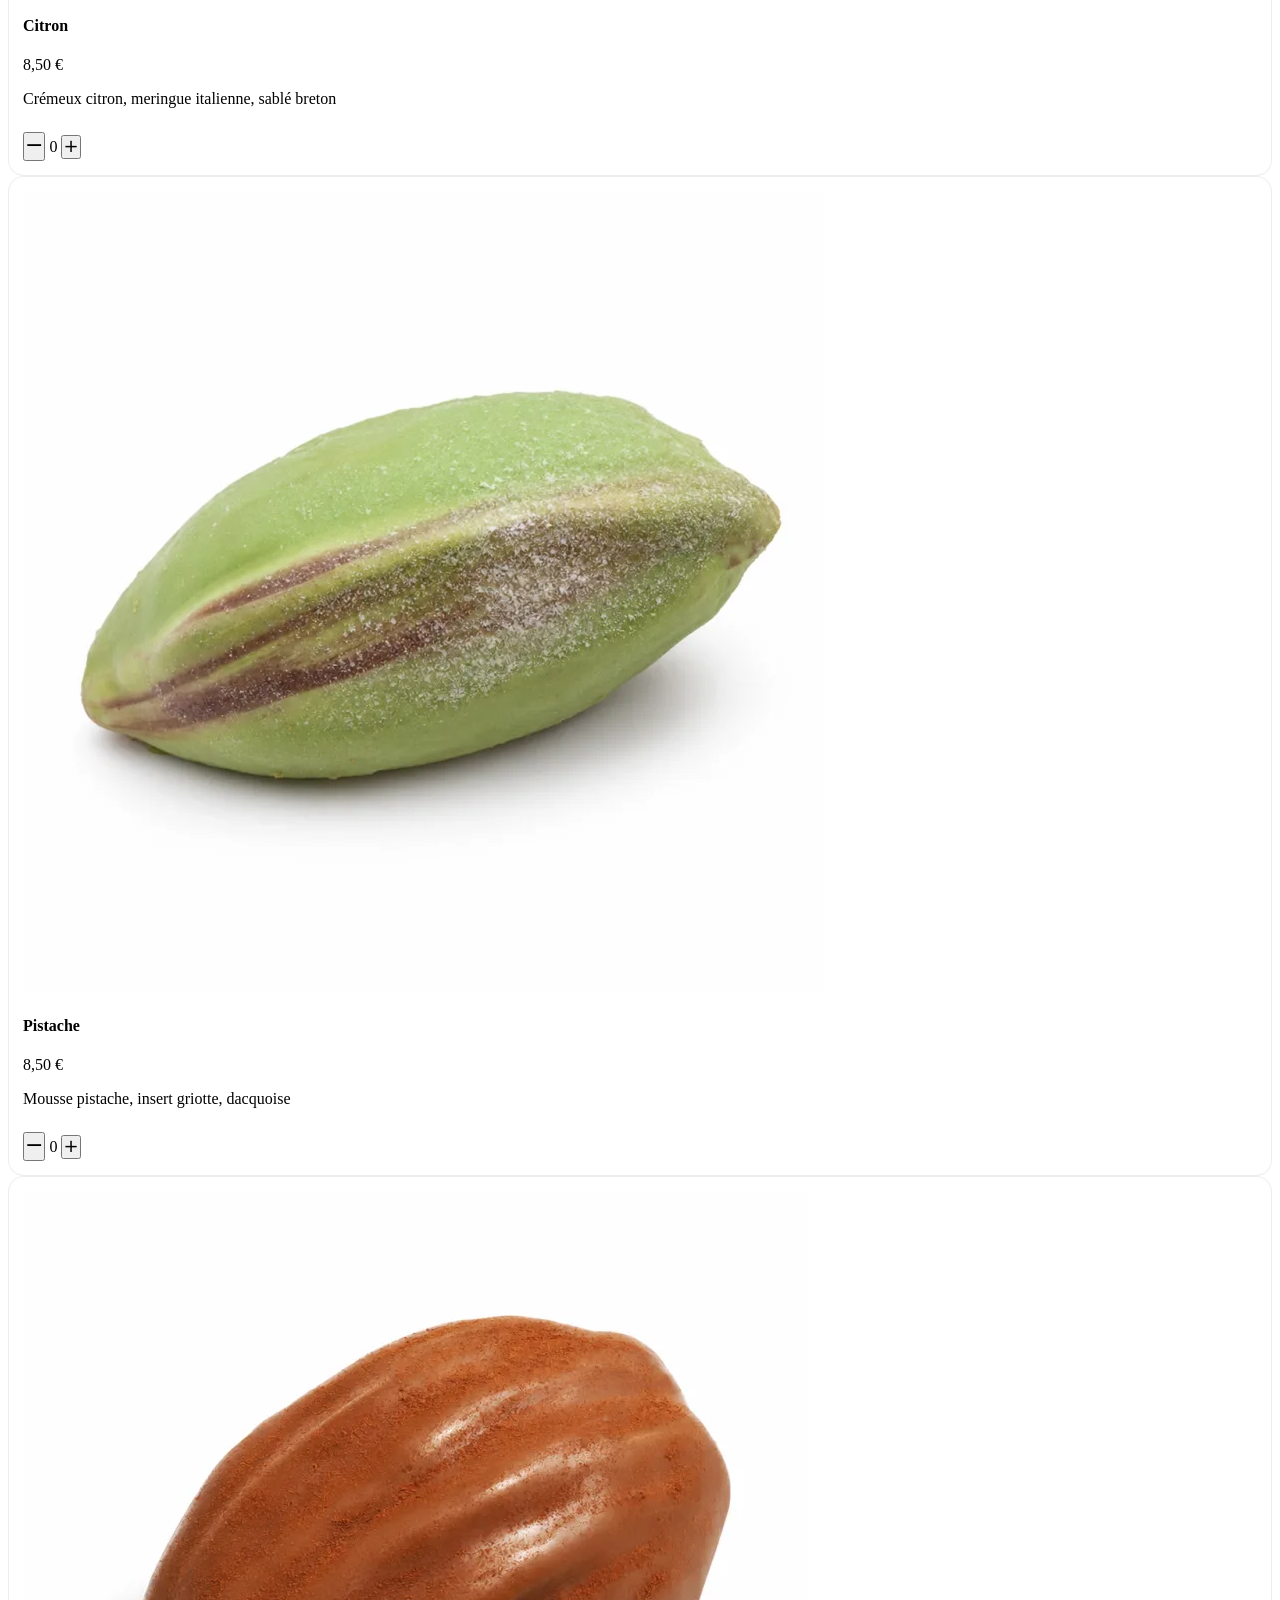
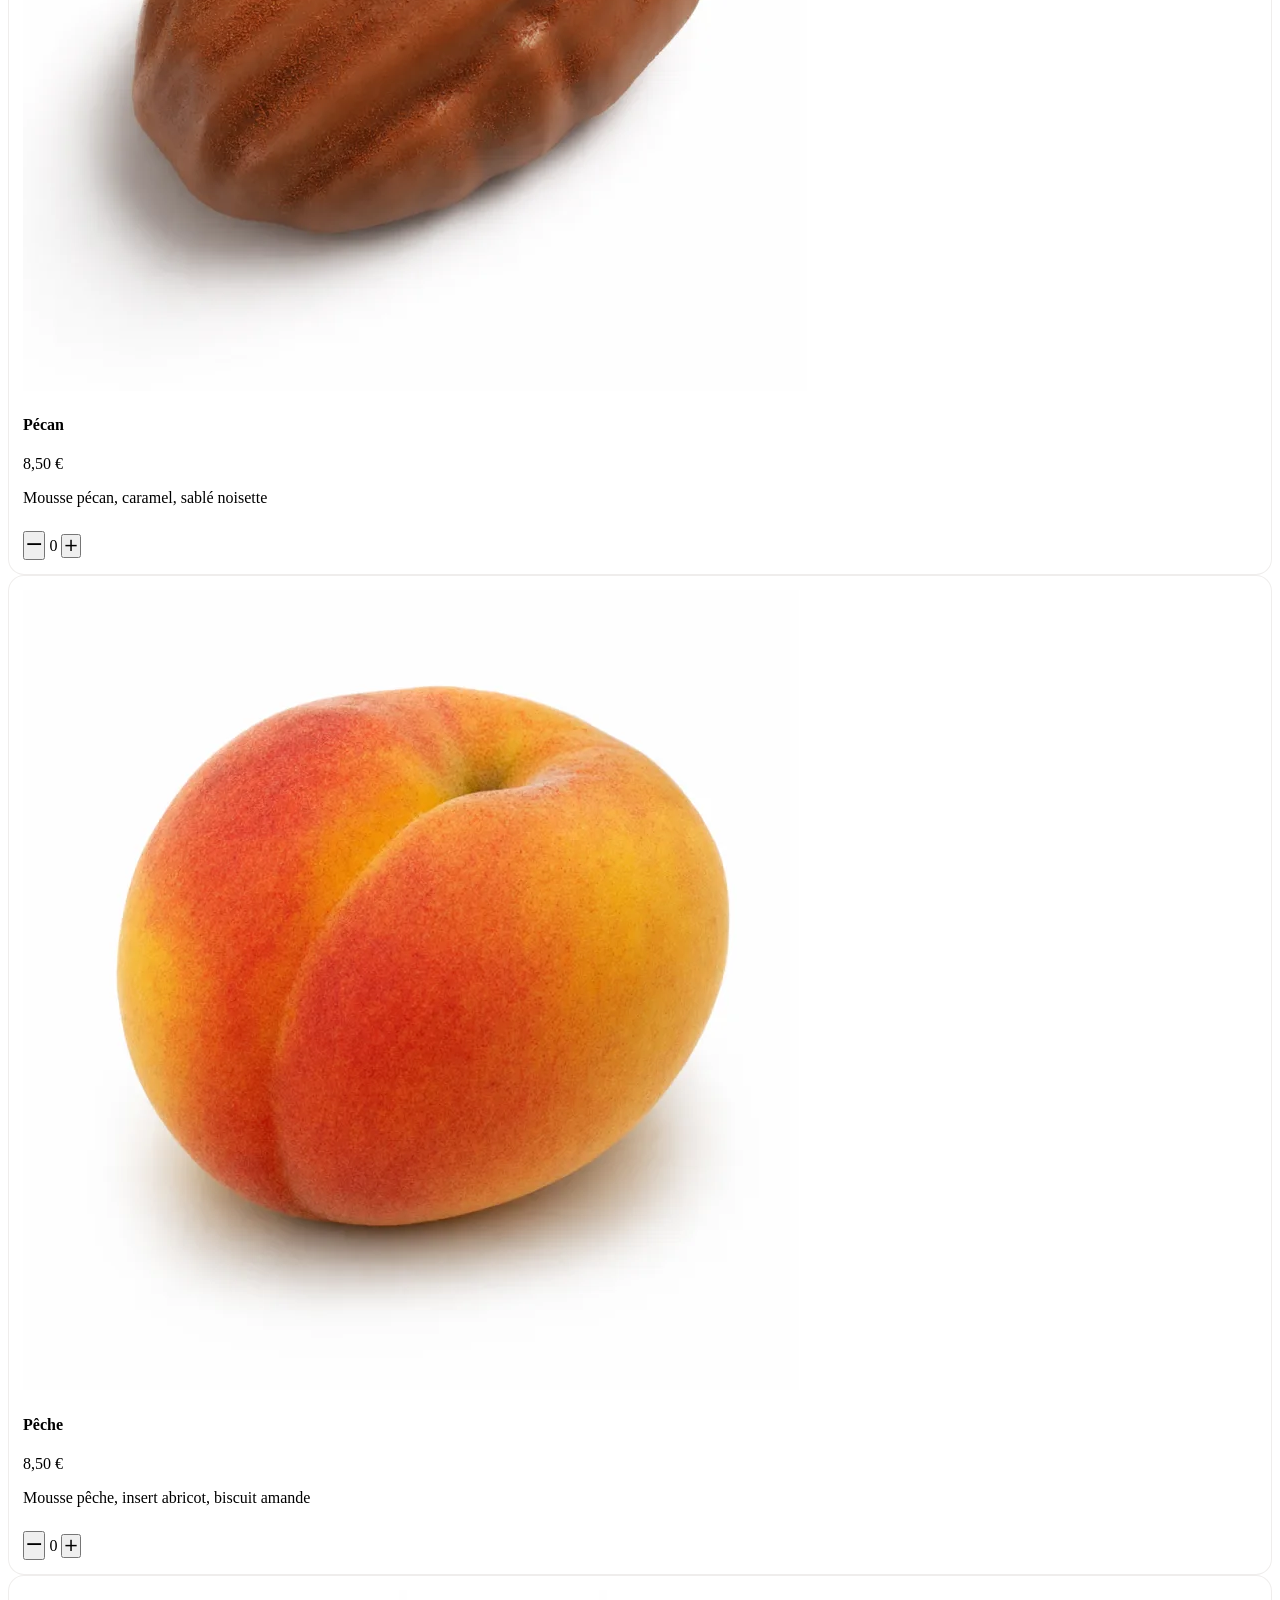
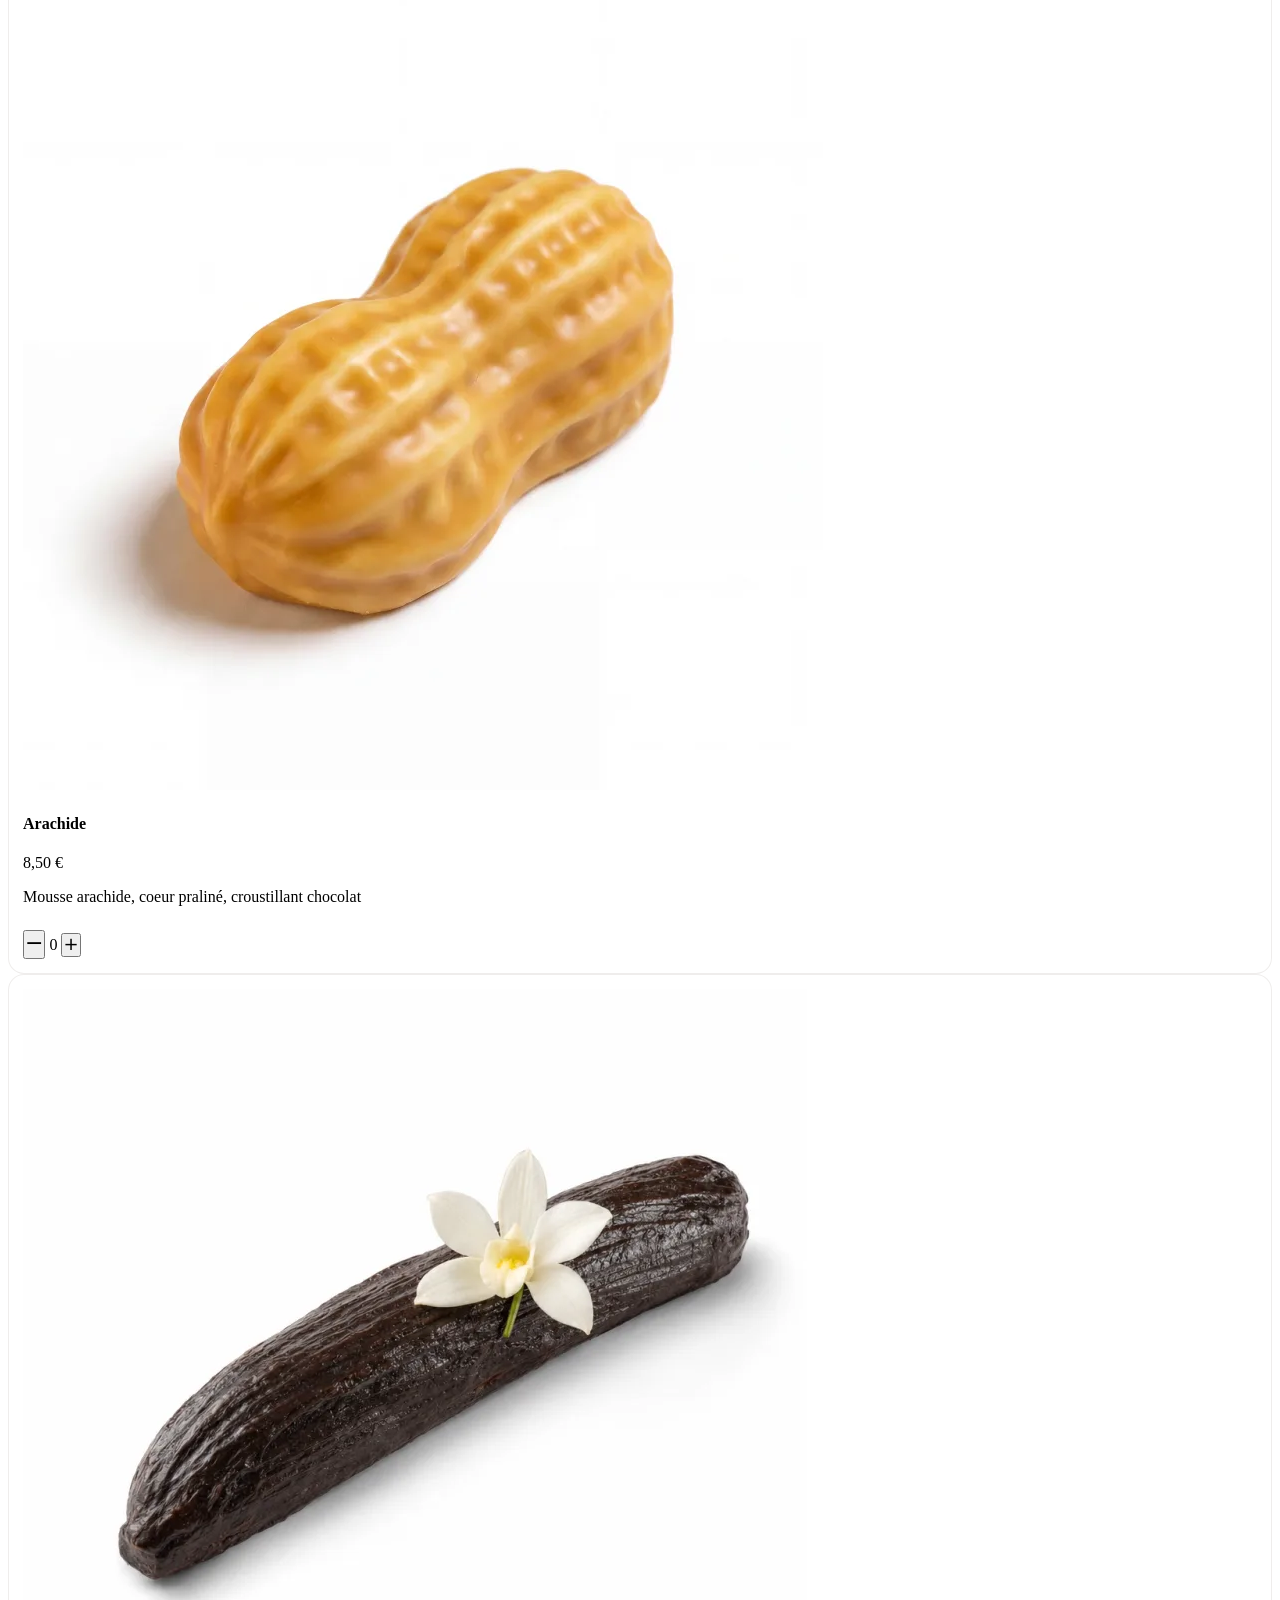
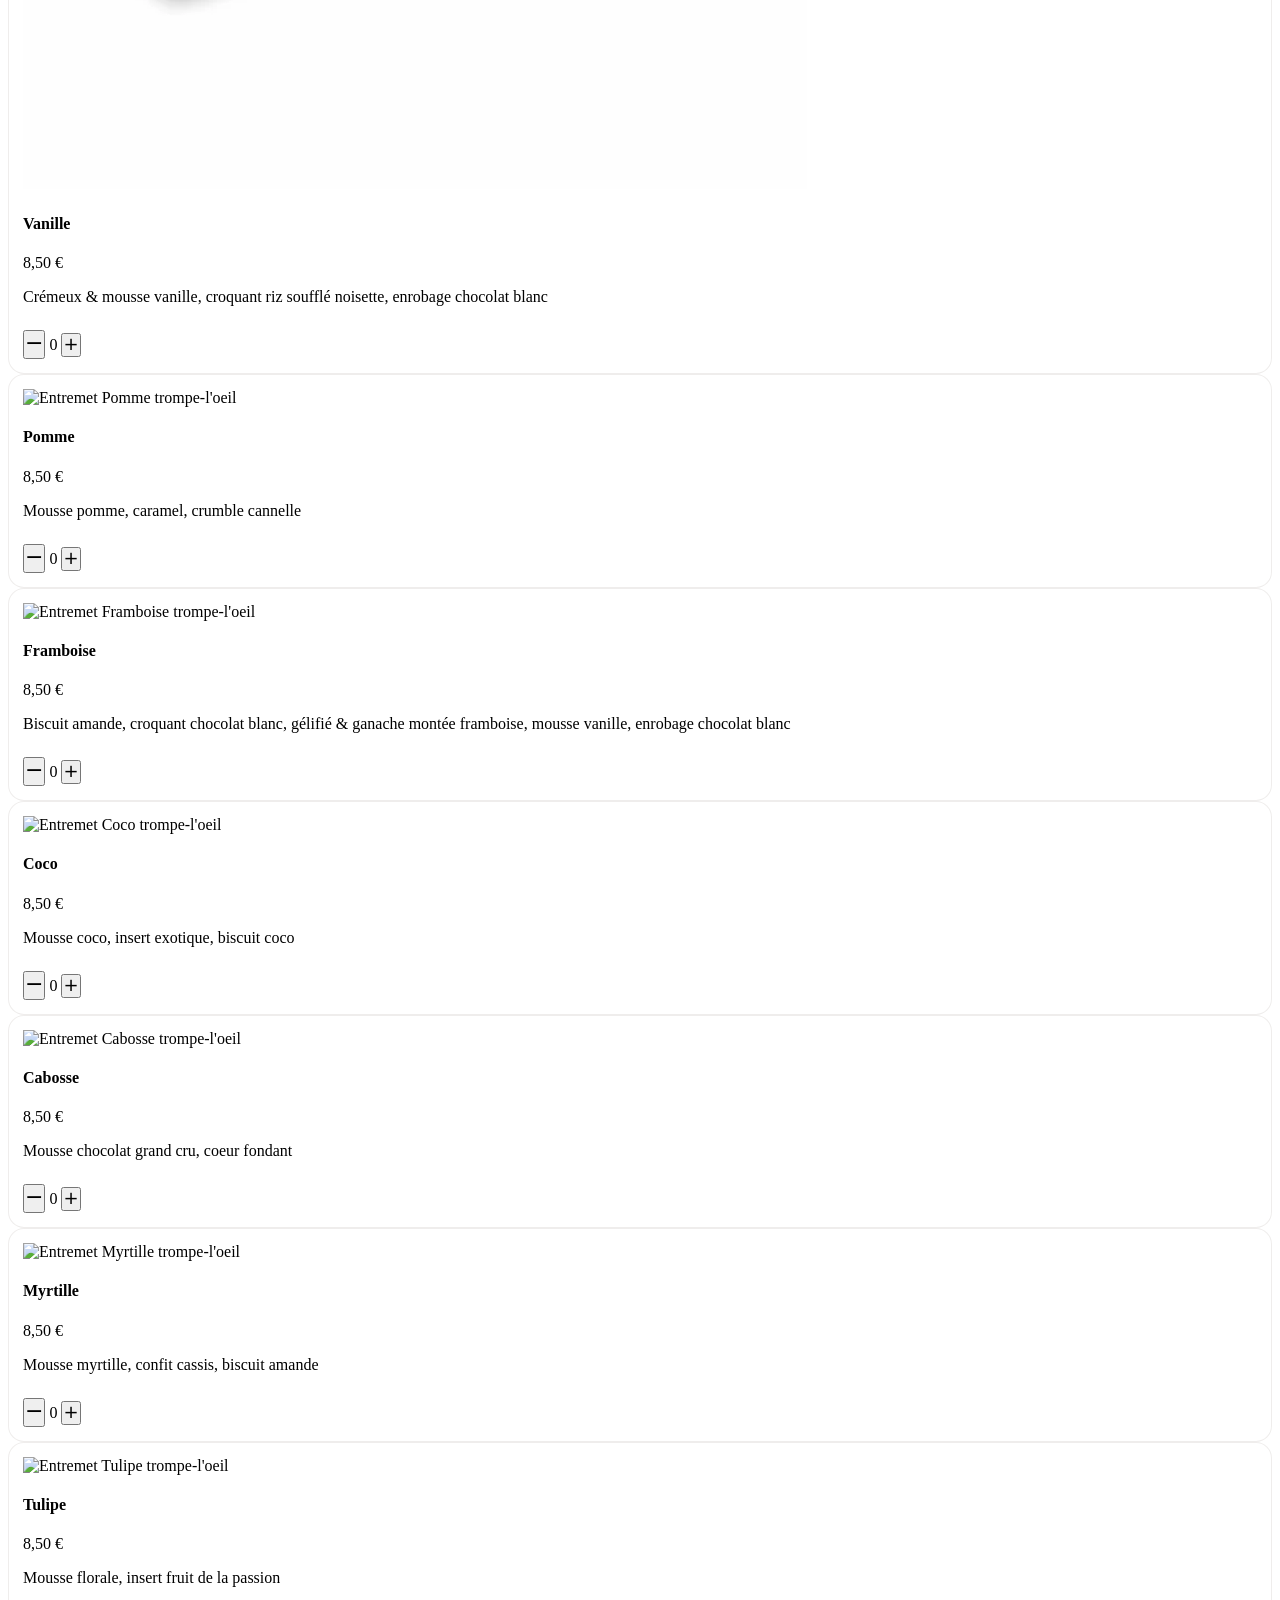
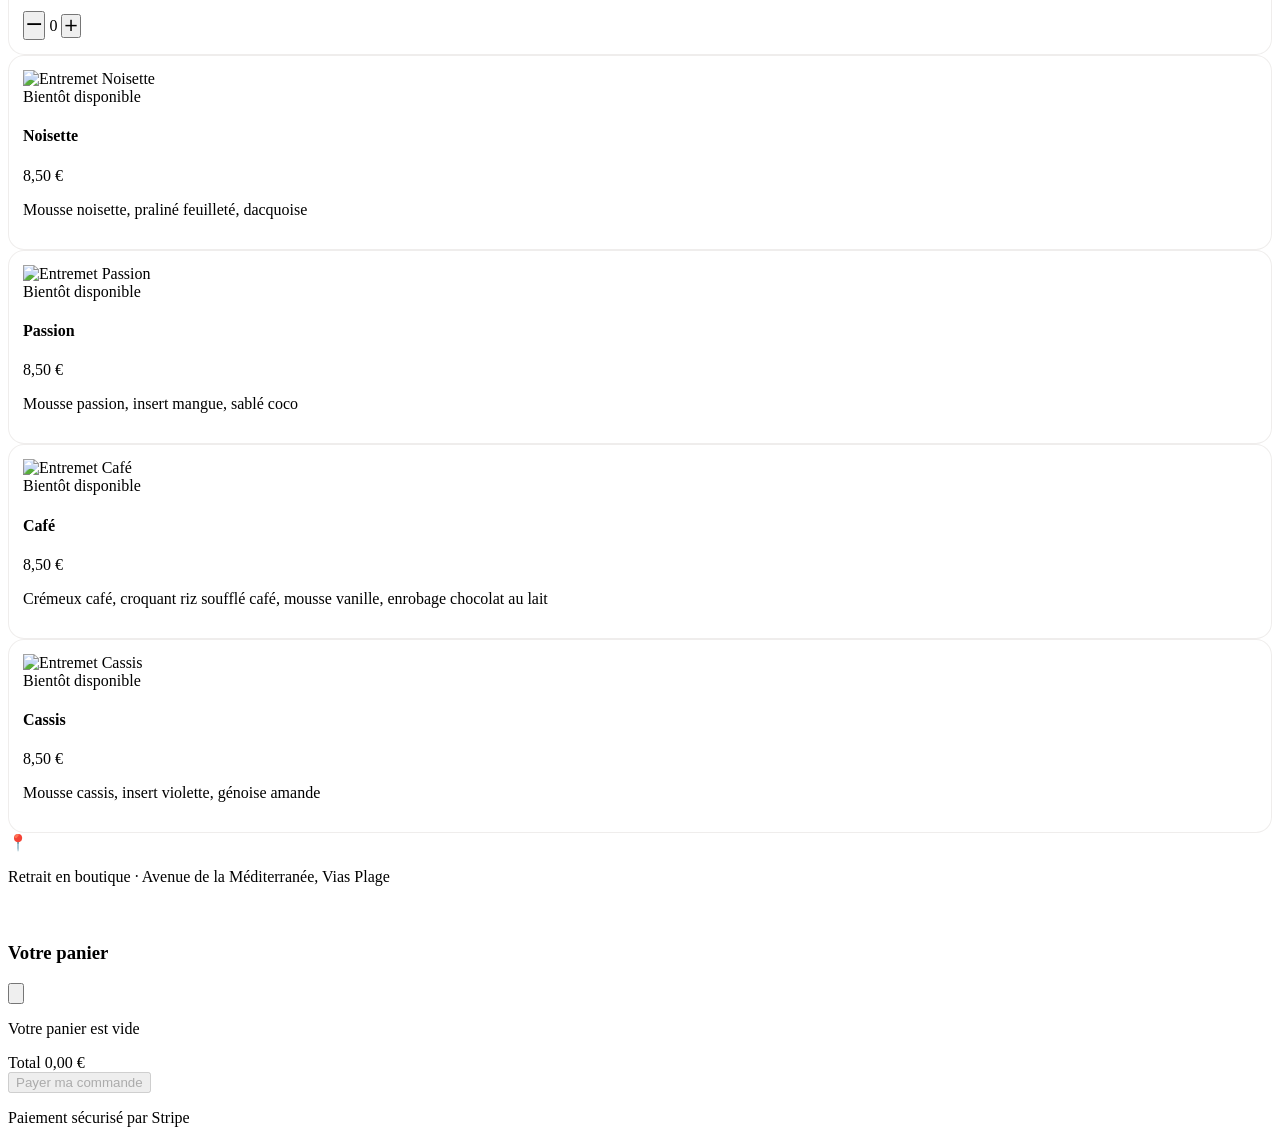
==== commit d50c6aeb: "Optimize all images: convert to WebP (22MB → 664KB) - 8 entremets (vanille, pêche, arachide added) r" ====
--- a/commander.html
+++ b/commander.html
@@ -78,7 +78,7 @@
           <!-- Fraise -->
           <div class="product-card group" data-price="price_1TLqK3KNVCaTtYJEYLSCyebI" data-name="Entremet Fraise" data-unit-price="8.50">
             <div class="relative overflow-hidden rounded-xl aspect-square mb-3 bg-white border border-dore/10 group-hover:border-dore/30 transition-all duration-500">
-              <img src="assets/img/entremet-fraise.png" alt="Entremet Fraise trompe-l'oeil" class="w-full h-full object-contain p-4" loading="lazy">
+              <img src="assets/img/entremet-fraise.webp" alt="Entremet Fraise trompe-l'oeil" class="w-full h-full object-contain p-4" loading="lazy">
               </div>
             <div class="flex items-baseline justify-between gap-2 mb-1"><h4 class="font-serif italic text-lg md:text-xl font-semibold text-chocolat">Fraise</h4><span class="text-chocolat font-semibold text-base whitespace-nowrap">8,50&nbsp;&euro;</span></div>
             <p class="text-chocolat/50 text-sm mb-3">Mousse fraise, insert confit, biscuit amande</p>
@@ -92,7 +92,7 @@
           <!-- Mangue -->
           <div class="product-card group" data-price="price_1TLqKQKNVCaTtYJEy4XN6scw" data-name="Entremet Mangue" data-unit-price="8.50">
             <div class="relative overflow-hidden rounded-xl aspect-square mb-3 bg-white border border-dore/10 group-hover:border-dore/30 transition-all duration-500">
-              <img src="assets/img/entremet-mangue.png" alt="Entremet Mangue trompe-l'oeil" class="w-full h-full object-contain p-4" loading="lazy">
+              <img src="assets/img/entremet-mangue.webp" alt="Entremet Mangue trompe-l'oeil" class="w-full h-full object-contain p-4" loading="lazy">
               </div>
             <div class="flex items-baseline justify-between gap-2 mb-1"><h4 class="font-serif italic text-lg md:text-xl font-semibold text-chocolat">Mangue</h4><span class="text-chocolat font-semibold text-base whitespace-nowrap">8,50&nbsp;&euro;</span></div>
             <p class="text-chocolat/50 text-sm mb-3">Mousse mangue, coeur passion, sablé coco</p>
@@ -106,7 +106,7 @@
           <!-- Citron -->
           <div class="product-card group" data-price="price_1TLqKRKNVCaTtYJEhYUx8OmO" data-name="Entremet Citron" data-unit-price="8.50">
             <div class="relative overflow-hidden rounded-xl aspect-square mb-3 bg-white border border-dore/10 group-hover:border-dore/30 transition-all duration-500">
-              <img src="assets/img/entremet-citron.png" alt="Entremet Citron trompe-l'oeil" class="w-full h-full object-contain p-4" loading="lazy">
+              <img src="assets/img/entremet-citron.webp" alt="Entremet Citron trompe-l'oeil" class="w-full h-full object-contain p-4" loading="lazy">
               </div>
             <div class="flex items-baseline justify-between gap-2 mb-1"><h4 class="font-serif italic text-lg md:text-xl font-semibold text-chocolat">Citron</h4><span class="text-chocolat font-semibold text-base whitespace-nowrap">8,50&nbsp;&euro;</span></div>
             <p class="text-chocolat/50 text-sm mb-3">Crémeux citron, meringue italienne, sablé breton</p>
@@ -120,7 +120,7 @@
           <!-- Pistache -->
           <div class="product-card group" data-price="price_1TLqKSKNVCaTtYJE0geDcME2" data-name="Entremet Pistache" data-unit-price="8.50">
             <div class="relative overflow-hidden rounded-xl aspect-square mb-3 bg-white border border-dore/10 group-hover:border-dore/30 transition-all duration-500">
-              <img src="assets/img/entremet-pistache.png" alt="Entremet Pistache trompe-l'oeil" class="w-full h-full object-contain p-4" loading="lazy">
+              <img src="assets/img/entremet-pistache.webp" alt="Entremet Pistache trompe-l'oeil" class="w-full h-full object-contain p-4" loading="lazy">
               </div>
             <div class="flex items-baseline justify-between gap-2 mb-1"><h4 class="font-serif italic text-lg md:text-xl font-semibold text-chocolat">Pistache</h4><span class="text-chocolat font-semibold text-base whitespace-nowrap">8,50&nbsp;&euro;</span></div>
             <p class="text-chocolat/50 text-sm mb-3">Mousse pistache, insert griotte, dacquoise</p>
@@ -134,7 +134,7 @@
           <!-- Pécan -->
           <div class="product-card group" data-price="price_1TLqvHKNVCaTtYJE3K5M8XTS" data-name="Entremet Pécan" data-unit-price="8.50">
             <div class="relative overflow-hidden rounded-xl aspect-square mb-3 bg-white border border-dore/10 group-hover:border-dore/30 transition-all duration-500">
-              <img src="assets/img/entremet-pecan.png" alt="Entremet Pécan trompe-l'oeil" class="w-full h-full object-contain p-4" loading="lazy">
+              <img src="assets/img/entremet-pecan.webp" alt="Entremet Pécan trompe-l'oeil" class="w-full h-full object-contain p-4" loading="lazy">
               </div>
             <div class="flex items-baseline justify-between gap-2 mb-1"><h4 class="font-serif italic text-lg md:text-xl font-semibold text-chocolat">Pécan</h4><span class="text-chocolat font-semibold text-base whitespace-nowrap">8,50&nbsp;&euro;</span></div>
             <p class="text-chocolat/50 text-sm mb-3">Mousse pécan, caramel, sablé noisette</p>
@@ -148,7 +148,7 @@
           <!-- Pêche -->
           <div class="product-card group" data-price="price_1TLqvIKNVCaTtYJEsoPUJZSY" data-name="Entremet Pêche" data-unit-price="8.50">
             <div class="relative overflow-hidden rounded-xl aspect-square mb-3 bg-white border border-dore/10 group-hover:border-dore/30 transition-all duration-500">
-              <img src="assets/img/entremet-peche.png" alt="Entremet Pêche trompe-l'oeil" class="w-full h-full object-contain p-4" loading="lazy">
+              <img src="assets/img/entremet-peche.webp" alt="Entremet Pêche trompe-l'oeil" class="w-full h-full object-contain p-4" loading="lazy">
               </div>
             <div class="flex items-baseline justify-between gap-2 mb-1"><h4 class="font-serif italic text-lg md:text-xl font-semibold text-chocolat">Pêche</h4><span class="text-chocolat font-semibold text-base whitespace-nowrap">8,50&nbsp;&euro;</span></div>
             <p class="text-chocolat/50 text-sm mb-3">Mousse pêche, insert abricot, biscuit amande</p>
@@ -162,7 +162,7 @@
           <!-- Arachide -->
           <div class="product-card group" data-price="price_1TLqvJKNVCaTtYJEemTwg346" data-name="Entremet Arachide" data-unit-price="8.50">
             <div class="relative overflow-hidden rounded-xl aspect-square mb-3 bg-white border border-dore/10 group-hover:border-dore/30 transition-all duration-500">
-              <img src="assets/img/entremet-arachide.png" alt="Entremet Arachide trompe-l'oeil" class="w-full h-full object-contain p-4" loading="lazy">
+              <img src="assets/img/entremet-arachide.webp" alt="Entremet Arachide trompe-l'oeil" class="w-full h-full object-contain p-4" loading="lazy">
               </div>
             <div class="flex items-baseline justify-between gap-2 mb-1"><h4 class="font-serif italic text-lg md:text-xl font-semibold text-chocolat">Arachide</h4><span class="text-chocolat font-semibold text-base whitespace-nowrap">8,50&nbsp;&euro;</span></div>
             <p class="text-chocolat/50 text-sm mb-3">Mousse arachide, coeur praliné, croustillant chocolat</p>
@@ -176,7 +176,7 @@
           <!-- Vanille -->
           <div class="product-card group" data-price="price_vanille" data-name="Entremet Vanille" data-unit-price="8.50">
             <div class="relative overflow-hidden rounded-xl aspect-square mb-3 bg-white border border-dore/10 group-hover:border-dore/30 transition-all duration-500">
-              <img src="assets/img/entremet-vanille.png" alt="Entremet Vanille trompe-l'oeil" class="w-full h-full object-contain p-4" loading="lazy">
+              <img src="assets/img/entremet-vanille.webp" alt="Entremet Vanille trompe-l'oeil" class="w-full h-full object-contain p-4" loading="lazy">
               </div>
             <div class="flex items-baseline justify-between gap-2 mb-1"><h4 class="font-serif italic text-lg md:text-xl font-semibold text-chocolat">Vanille</h4><span class="text-chocolat font-semibold text-base whitespace-nowrap">8,50&nbsp;&euro;</span></div>
             <p class="text-chocolat/50 text-sm mb-3">Crémeux & mousse vanille, croquant riz soufflé noisette, enrobage chocolat blanc</p>
@@ -190,7 +190,7 @@
           <!-- Pomme -->
           <div class="product-card group" data-price="price_pomme" data-name="Entremet Pomme" data-unit-price="8.50">
             <div class="relative overflow-hidden rounded-xl aspect-square mb-3 bg-white border border-dore/10 group-hover:border-dore/30 transition-all duration-500">
-              <img src="assets/img/entremet-pomme.png" alt="Entremet Pomme trompe-l'oeil" class="w-full h-full object-contain p-4" loading="lazy">
+              <img src="assets/img/entremet-pomme.webp" alt="Entremet Pomme trompe-l'oeil" class="w-full h-full object-contain p-4" loading="lazy">
               </div>
             <div class="flex items-baseline justify-between gap-2 mb-1"><h4 class="font-serif italic text-lg md:text-xl font-semibold text-chocolat">Pomme</h4><span class="text-chocolat font-semibold text-base whitespace-nowrap">8,50&nbsp;&euro;</span></div>
             <p class="text-chocolat/50 text-sm mb-3">Mousse pomme, caramel, crumble cannelle</p>
@@ -204,7 +204,7 @@
           <!-- Framboise -->
           <div class="product-card group" data-price="price_framboise" data-name="Entremet Framboise" data-unit-price="8.50">
             <div class="relative overflow-hidden rounded-xl aspect-square mb-3 bg-white border border-dore/10 group-hover:border-dore/30 transition-all duration-500">
-              <img src="assets/img/entremet-framboise.png" alt="Entremet Framboise trompe-l'oeil" class="w-full h-full object-contain p-4" loading="lazy">
+              <img src="assets/img/entremet-framboise.webp" alt="Entremet Framboise trompe-l'oeil" class="w-full h-full object-contain p-4" loading="lazy">
               </div>
             <div class="flex items-baseline justify-between gap-2 mb-1"><h4 class="font-serif italic text-lg md:text-xl font-semibold text-chocolat">Framboise</h4><span class="text-chocolat font-semibold text-base whitespace-nowrap">8,50&nbsp;&euro;</span></div>
             <p class="text-chocolat/50 text-sm mb-3">Biscuit amande, croquant chocolat blanc, gélifié & ganache montée framboise, mousse vanille, enrobage chocolat blanc</p>
@@ -218,7 +218,7 @@
           <!-- Coco -->
           <div class="product-card group" data-price="price_coco" data-name="Entremet Coco" data-unit-price="8.50">
             <div class="relative overflow-hidden rounded-xl aspect-square mb-3 bg-white border border-dore/10 group-hover:border-dore/30 transition-all duration-500">
-              <img src="assets/img/entremet-coco.png" alt="Entremet Coco trompe-l'oeil" class="w-full h-full object-contain p-4" loading="lazy">
+              <img src="assets/img/entremet-coco.webp" alt="Entremet Coco trompe-l'oeil" class="w-full h-full object-contain p-4" loading="lazy">
               </div>
             <div class="flex items-baseline justify-between gap-2 mb-1"><h4 class="font-serif italic text-lg md:text-xl font-semibold text-chocolat">Coco</h4><span class="text-chocolat font-semibold text-base whitespace-nowrap">8,50&nbsp;&euro;</span></div>
             <p class="text-chocolat/50 text-sm mb-3">Mousse coco, insert exotique, biscuit coco</p>
@@ -232,7 +232,7 @@
           <!-- Cabosse -->
           <div class="product-card group" data-price="price_cabosse" data-name="Entremet Cabosse" data-unit-price="8.50">
             <div class="relative overflow-hidden rounded-xl aspect-square mb-3 bg-white border border-dore/10 group-hover:border-dore/30 transition-all duration-500">
-              <img src="assets/img/entremet-cabosse.png" alt="Entremet Cabosse trompe-l'oeil" class="w-full h-full object-contain p-4" loading="lazy">
+              <img src="assets/img/entremet-cabosse.webp" alt="Entremet Cabosse trompe-l'oeil" class="w-full h-full object-contain p-4" loading="lazy">
               </div>
             <div class="flex items-baseline justify-between gap-2 mb-1"><h4 class="font-serif italic text-lg md:text-xl font-semibold text-chocolat">Cabosse</h4><span class="text-chocolat font-semibold text-base whitespace-nowrap">8,50&nbsp;&euro;</span></div>
             <p class="text-chocolat/50 text-sm mb-3">Mousse chocolat grand cru, coeur fondant</p>
@@ -246,7 +246,7 @@
           <!-- Myrtille -->
           <div class="product-card group" data-price="price_myrtille" data-name="Entremet Myrtille" data-unit-price="8.50">
             <div class="relative overflow-hidden rounded-xl aspect-square mb-3 bg-white border border-dore/10 group-hover:border-dore/30 transition-all duration-500">
-              <img src="assets/img/entremet-myrtille.png" alt="Entremet Myrtille trompe-l'oeil" class="w-full h-full object-contain p-4" loading="lazy">
+              <img src="assets/img/entremet-myrtille.webp" alt="Entremet Myrtille trompe-l'oeil" class="w-full h-full object-contain p-4" loading="lazy">
               </div>
             <div class="flex items-baseline justify-between gap-2 mb-1"><h4 class="font-serif italic text-lg md:text-xl font-semibold text-chocolat">Myrtille</h4><span class="text-chocolat font-semibold text-base whitespace-nowrap">8,50&nbsp;&euro;</span></div>
             <p class="text-chocolat/50 text-sm mb-3">Mousse myrtille, confit cassis, biscuit amande</p>
@@ -260,7 +260,7 @@
           <!-- Tulipe -->
           <div class="product-card group" data-price="price_tulipe" data-name="Entremet Tulipe" data-unit-price="8.50">
             <div class="relative overflow-hidden rounded-xl aspect-square mb-3 bg-white border border-dore/10 group-hover:border-dore/30 transition-all duration-500">
-              <img src="assets/img/entremet-tulipe.png" alt="Entremet Tulipe trompe-l'oeil" class="w-full h-full object-contain p-4" loading="lazy">
+              <img src="assets/img/entremet-tulipe.webp" alt="Entremet Tulipe trompe-l'oeil" class="w-full h-full object-contain p-4" loading="lazy">
               </div>
             <div class="flex items-baseline justify-between gap-2 mb-1"><h4 class="font-serif italic text-lg md:text-xl font-semibold text-chocolat">Tulipe</h4><span class="text-chocolat font-semibold text-base whitespace-nowrap">8,50&nbsp;&euro;</span></div>
             <p class="text-chocolat/50 text-sm mb-3">Mousse florale, insert fruit de la passion</p>
@@ -274,7 +274,7 @@
           <!-- Noisette — Rupture -->
           <div class="product-card-disabled pointer-events-none select-none">
             <div class="relative overflow-hidden rounded-xl aspect-square mb-3 border border-chocolat/10 bg-white/50 grayscale">
-              <img src="assets/img/entremet-noisette.png" alt="Entremet Noisette" class="w-full h-full object-contain p-4 opacity-30" loading="lazy">
+              <img src="assets/img/entremet-noisette.webp" alt="Entremet Noisette" class="w-full h-full object-contain p-4 opacity-30" loading="lazy">
               <div class="absolute inset-0 flex items-center justify-center">
                 <span class="bg-chocolat/60 text-creme text-xs font-semibold uppercase tracking-wider px-4 py-1.5 rounded-full">Bientôt disponible</span>
               </div>
@@ -286,7 +286,7 @@
           <!-- Passion — Rupture -->
           <div class="product-card-disabled pointer-events-none select-none">
             <div class="relative overflow-hidden rounded-xl aspect-square mb-3 border border-chocolat/10 bg-white/50 grayscale">
-              <img src="assets/img/entremet-passion.png" alt="Entremet Passion" class="w-full h-full object-contain p-4 opacity-30" loading="lazy">
+              <img src="assets/img/entremet-passion.webp" alt="Entremet Passion" class="w-full h-full object-contain p-4 opacity-30" loading="lazy">
               <div class="absolute inset-0 flex items-center justify-center">
                 <span class="bg-chocolat/60 text-creme text-xs font-semibold uppercase tracking-wider px-4 py-1.5 rounded-full">Bientôt disponible</span>
               </div>
@@ -298,7 +298,7 @@
           <!-- Café — Rupture -->
           <div class="product-card-disabled pointer-events-none select-none">
             <div class="relative overflow-hidden rounded-xl aspect-square mb-3 border border-chocolat/10 bg-white/50 grayscale">
-              <img src="assets/img/entremet-cafe.png" alt="Entremet Café" class="w-full h-full object-contain p-4 opacity-30" loading="lazy">
+              <img src="assets/img/entremet-cafe.webp" alt="Entremet Café" class="w-full h-full object-contain p-4 opacity-30" loading="lazy">
               <div class="absolute inset-0 flex items-center justify-center">
                 <span class="bg-chocolat/60 text-creme text-xs font-semibold uppercase tracking-wider px-4 py-1.5 rounded-full">Bientôt disponible</span>
               </div>
@@ -310,7 +310,7 @@
           <!-- Cassis — Rupture -->
           <div class="product-card-disabled pointer-events-none select-none">
             <div class="relative overflow-hidden rounded-xl aspect-square mb-3 border border-chocolat/10 bg-white/50 grayscale">
-              <img src="assets/img/entremet-cassis.png" alt="Entremet Cassis" class="w-full h-full object-contain p-4 opacity-30" loading="lazy">
+              <img src="assets/img/entremet-cassis.webp" alt="Entremet Cassis" class="w-full h-full object-contain p-4 opacity-30" loading="lazy">
               <div class="absolute inset-0 flex items-center justify-center">
                 <span class="bg-chocolat/60 text-creme text-xs font-semibold uppercase tracking-wider px-4 py-1.5 rounded-full">Bientôt disponible</span>
               </div>
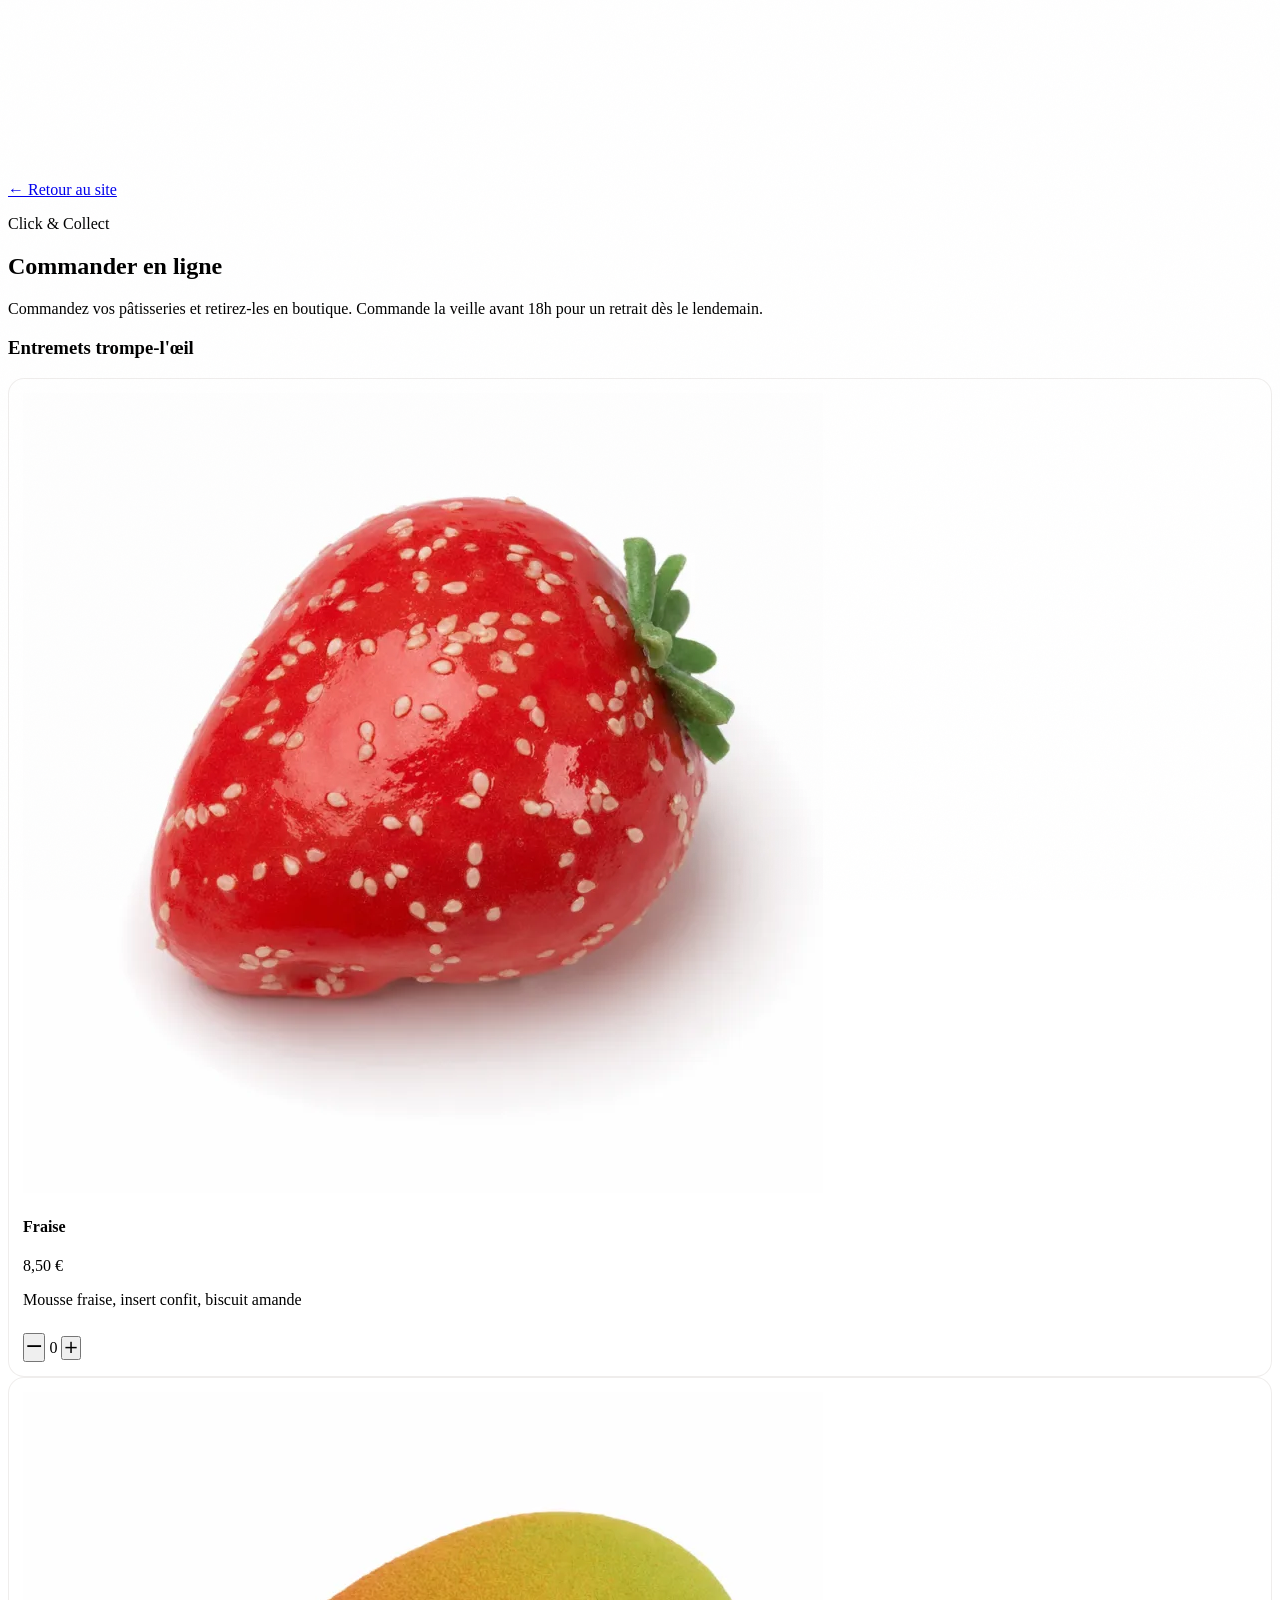
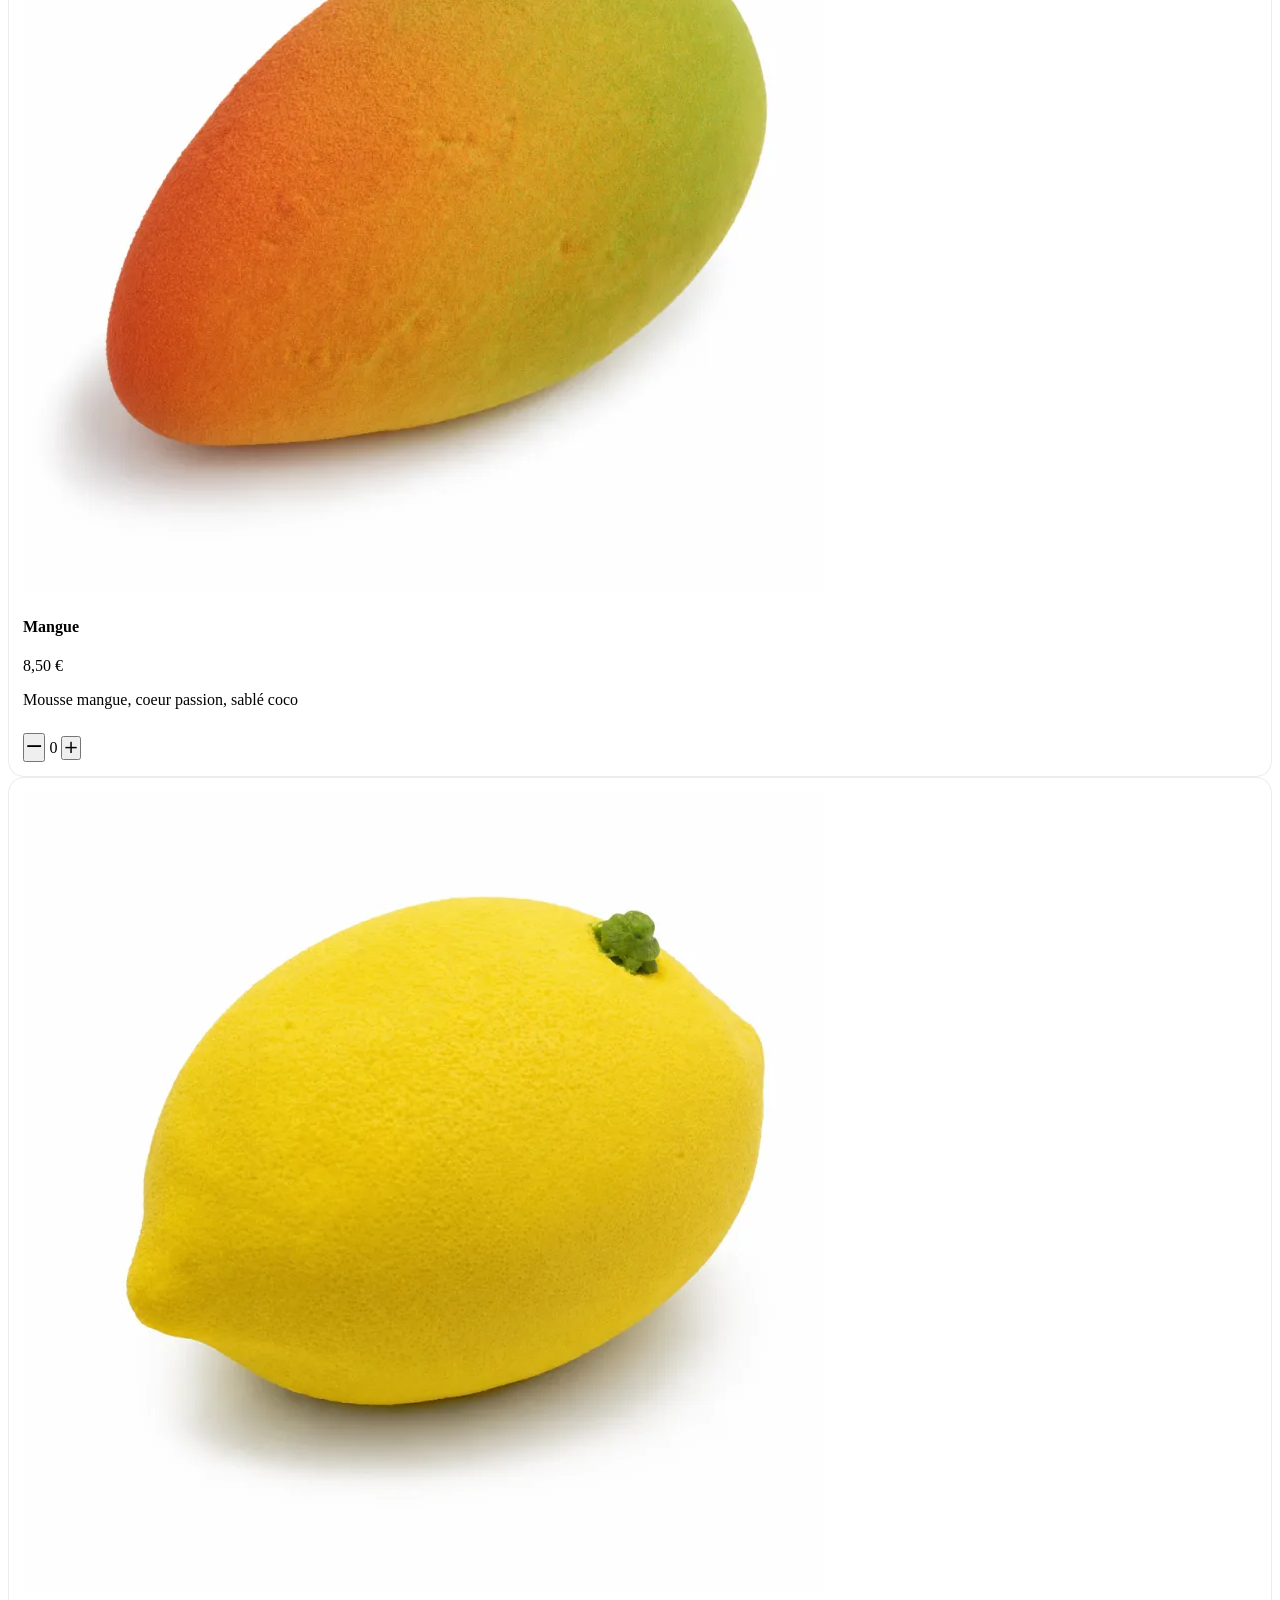
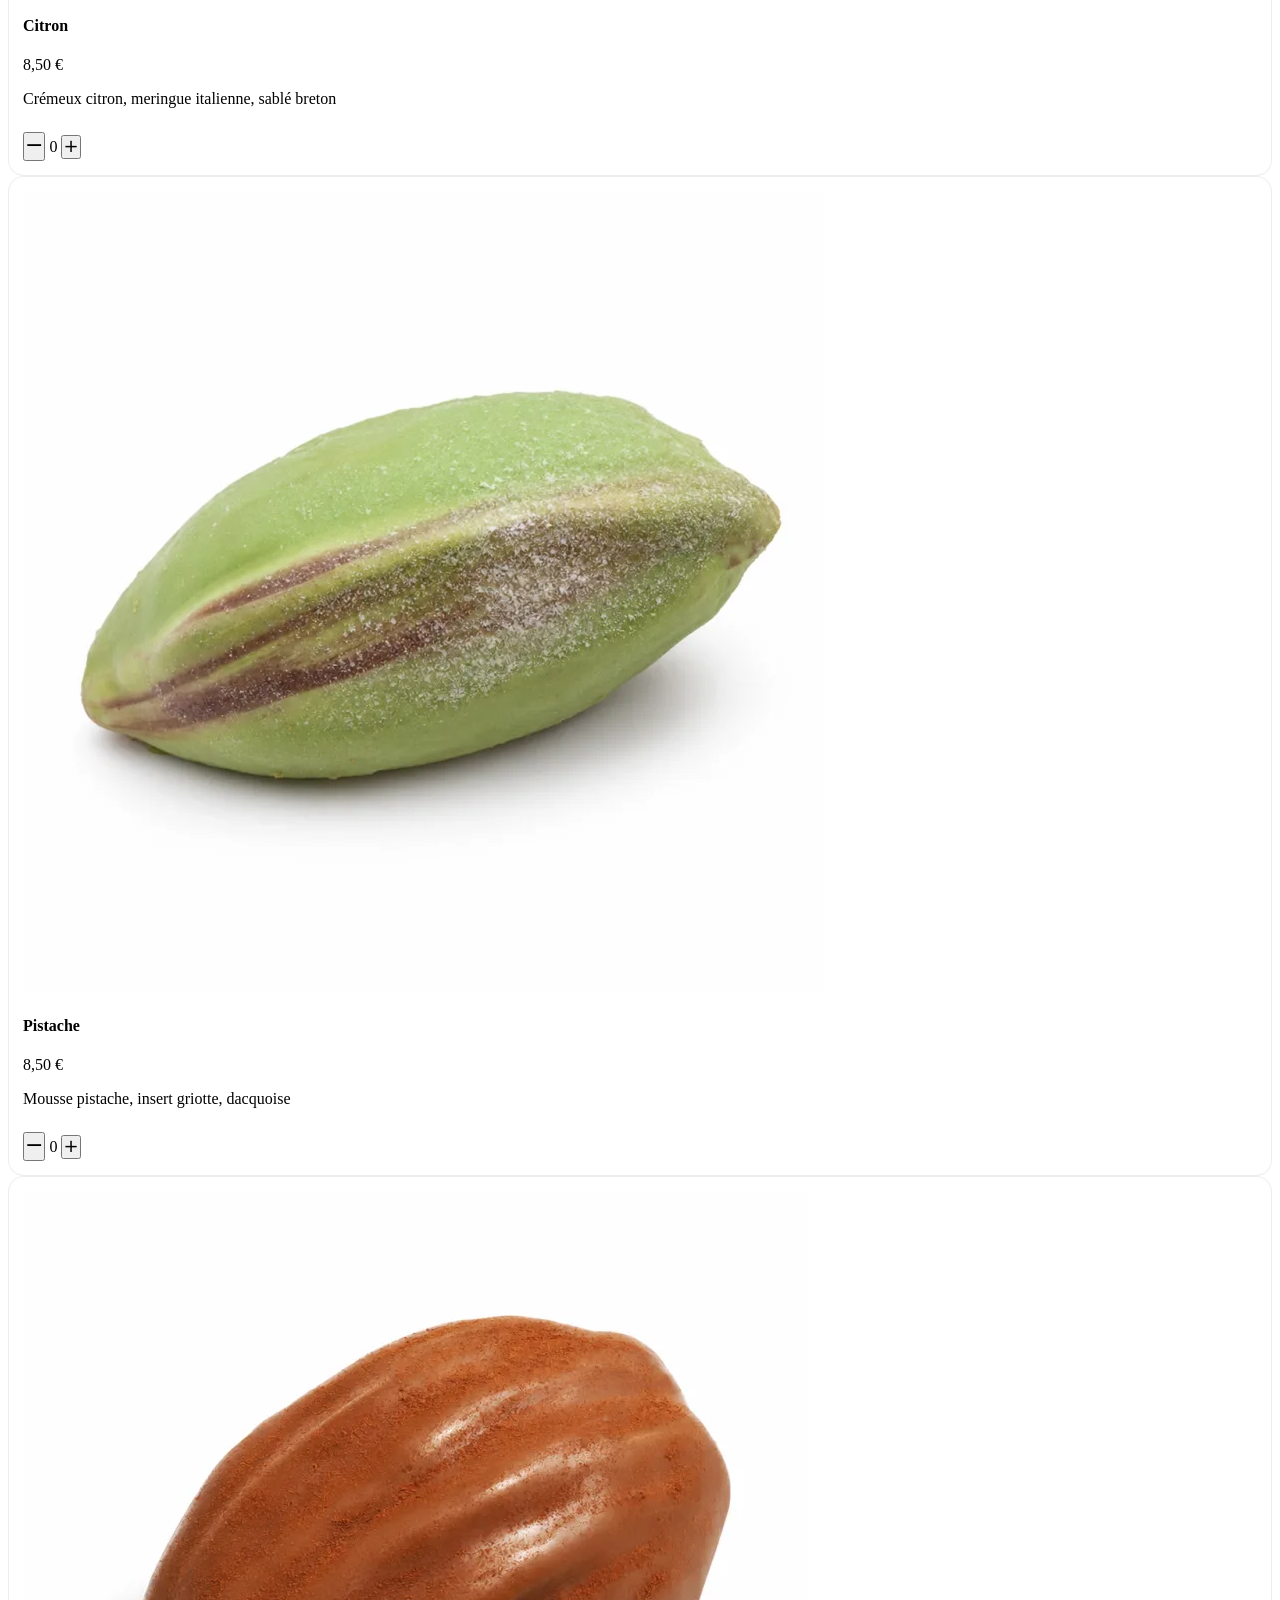
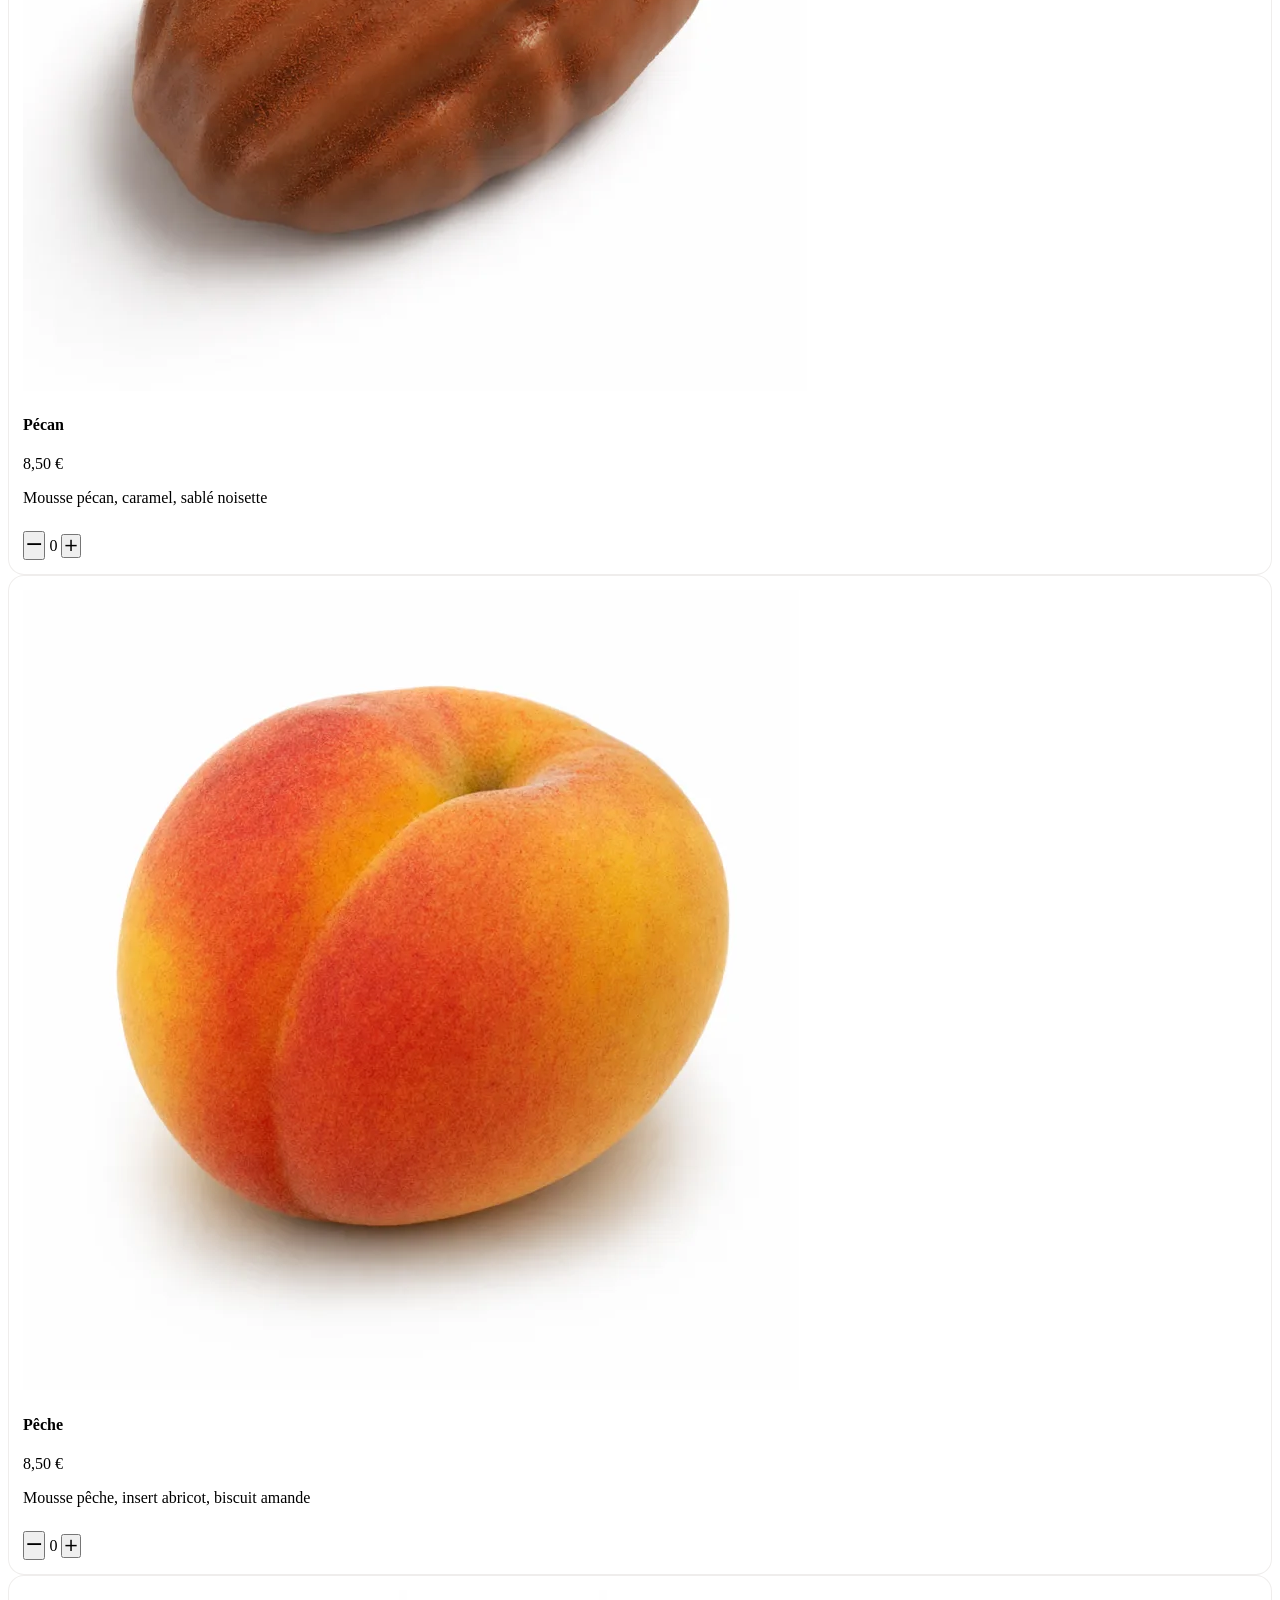
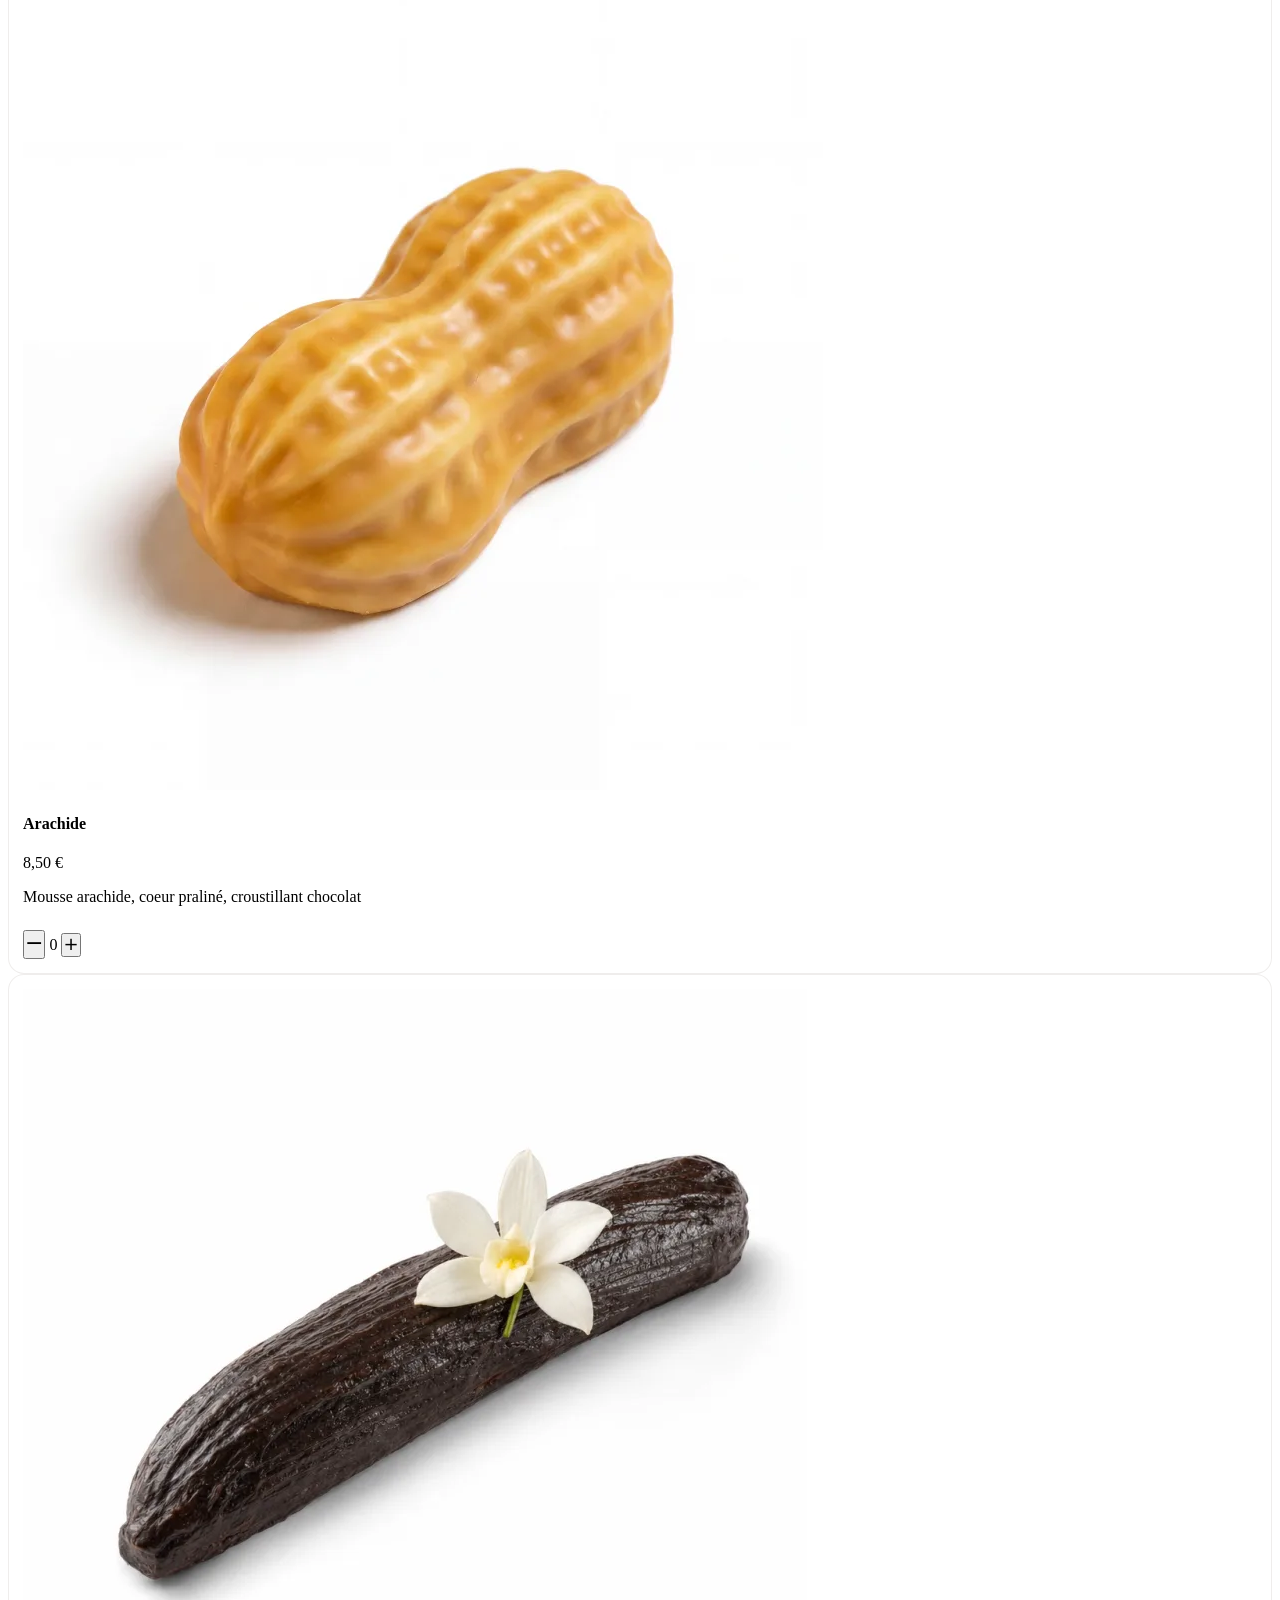
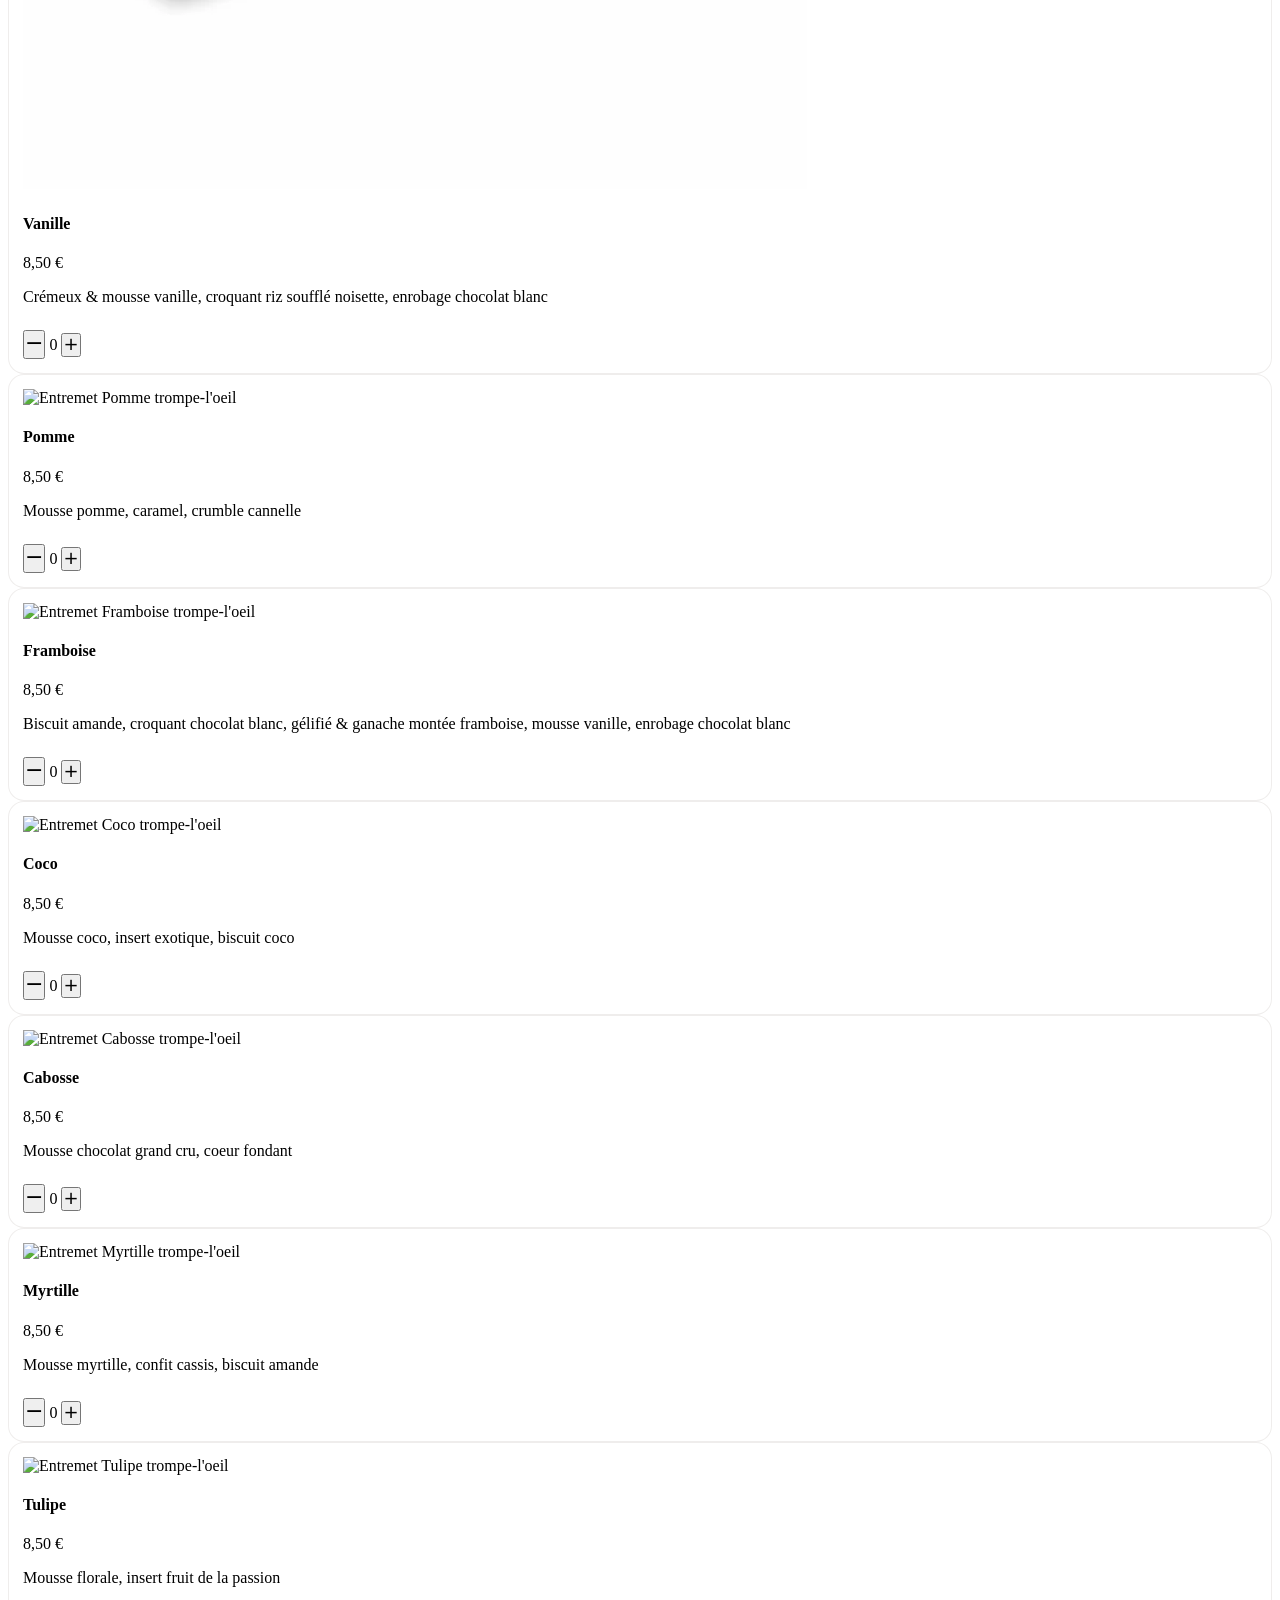
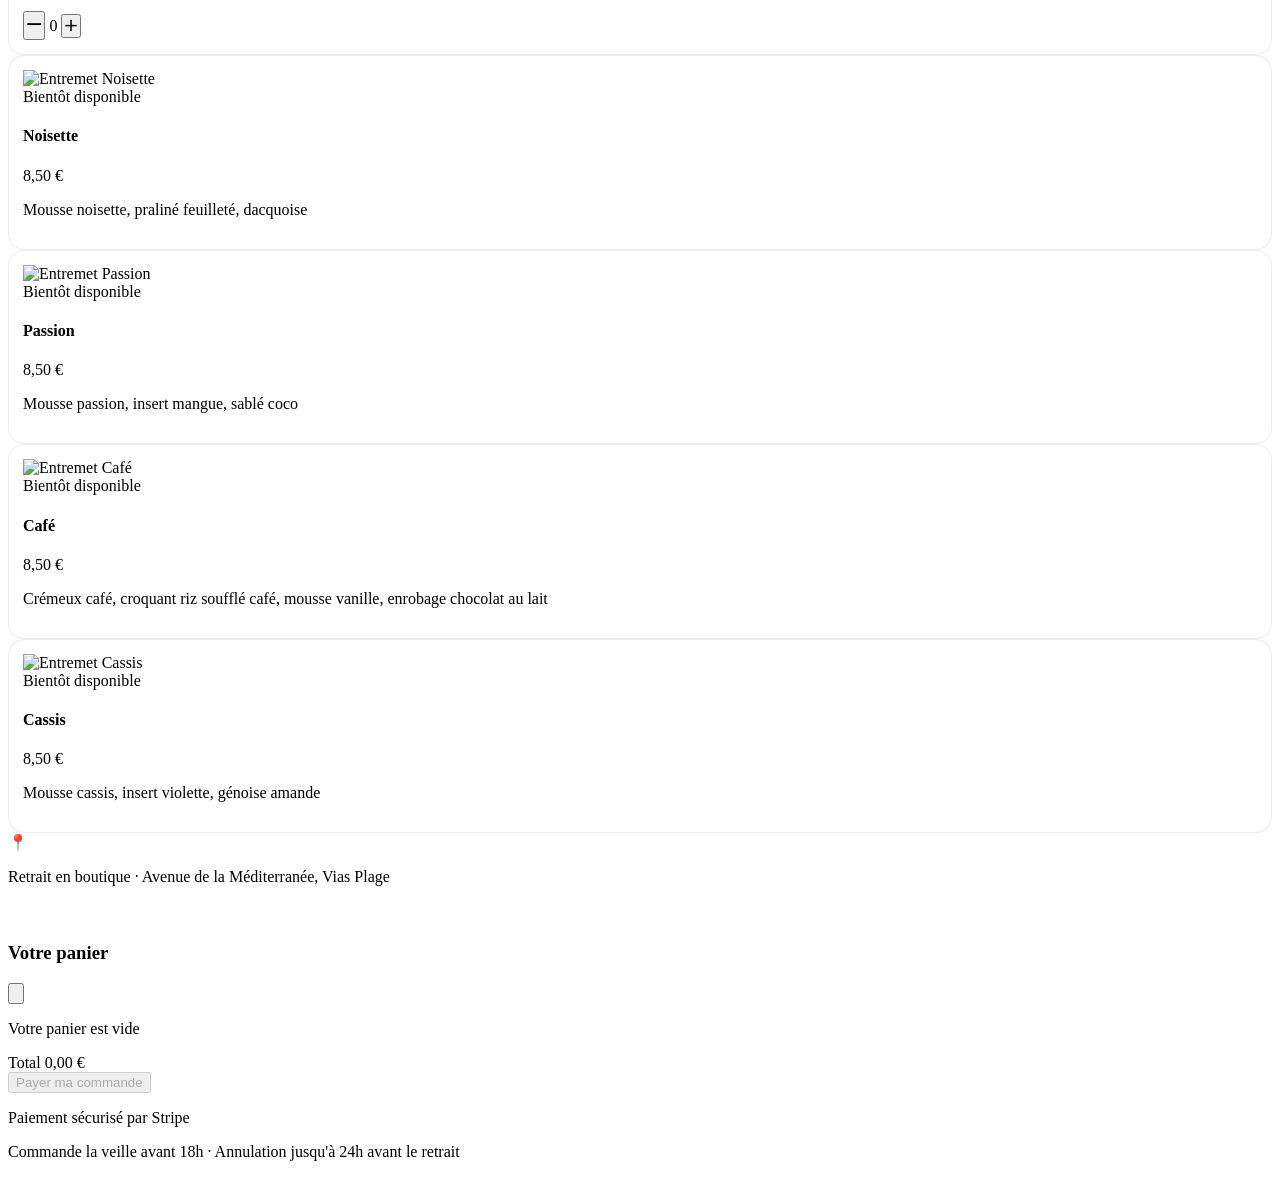
==== commit cf1c2abc: "Règles retrait validées par le client - Créneau matin 9h-12h (au lieu de 7h-12h), après-midi 14h-19h" ====
--- a/commander.html
+++ b/commander.html
@@ -6,6 +6,11 @@
   <meta name="theme-color" content="#0d0d0d">
   <meta name="robots" content="noindex, nofollow">
   <title>Commander en ligne — Les Délices de Farinette</title>
+
+  <!-- Favicons -->
+  <link rel="icon" type="image/svg+xml" href="assets/img/favicon.svg">
+  <link rel="icon" type="image/png" sizes="32x32" href="assets/img/favicon-32.png">
+  <link rel="apple-touch-icon" sizes="180x180" href="assets/img/apple-touch-icon.png">
 
   <!-- Fonts -->
   <link rel="preconnect" href="https://fonts.googleapis.com">
@@ -63,7 +68,7 @@
         <h2 class="font-serif italic text-[clamp(32px,5vw,60px)] font-semibold tracking-[-1px] text-chocolat">
           Commander en ligne
         </h2>
-        <p class="text-chocolat/50 text-base mt-4 max-w-lg mx-auto">Commandez vos pâtisseries et retirez-les en boutique. Retrait sous 24 à 48h selon les produits.</p>
+        <p class="text-chocolat/50 text-base mt-4 max-w-lg mx-auto">Commandez vos pâtisseries et retirez-les en boutique. Commande la veille avant 18h pour un retrait dès le lendemain.</p>
       </div>
 
       <!-- Entremets trompe-l'œil -->
@@ -174,7 +179,7 @@
           </div>
 
           <!-- Vanille -->
-          <div class="product-card group" data-price="price_vanille" data-name="Entremet Vanille" data-unit-price="8.50">
+          <div class="product-card group" data-price="price_1TqUBzKNVCaTtYJE2Wx6e4xl" data-name="Entremet Vanille" data-unit-price="8.50">
             <div class="relative overflow-hidden rounded-xl aspect-square mb-3 bg-white border border-dore/10 group-hover:border-dore/30 transition-all duration-500">
               <img src="assets/img/entremet-vanille.webp" alt="Entremet Vanille trompe-l'oeil" class="w-full h-full object-contain p-4" loading="lazy">
               </div>
@@ -188,7 +193,7 @@
           </div>
 
           <!-- Pomme -->
-          <div class="product-card group" data-price="price_pomme" data-name="Entremet Pomme" data-unit-price="8.50">
+          <div class="product-card group" data-price="price_1TqUBzKNVCaTtYJEeZf6oEQ9" data-name="Entremet Pomme" data-unit-price="8.50">
             <div class="relative overflow-hidden rounded-xl aspect-square mb-3 bg-white border border-dore/10 group-hover:border-dore/30 transition-all duration-500">
               <img src="assets/img/entremet-pomme.webp" alt="Entremet Pomme trompe-l'oeil" class="w-full h-full object-contain p-4" loading="lazy">
               </div>
@@ -202,7 +207,7 @@
           </div>
 
           <!-- Framboise -->
-          <div class="product-card group" data-price="price_framboise" data-name="Entremet Framboise" data-unit-price="8.50">
+          <div class="product-card group" data-price="price_1TqUC0KNVCaTtYJEBYZ9kzfF" data-name="Entremet Framboise" data-unit-price="8.50">
             <div class="relative overflow-hidden rounded-xl aspect-square mb-3 bg-white border border-dore/10 group-hover:border-dore/30 transition-all duration-500">
               <img src="assets/img/entremet-framboise.webp" alt="Entremet Framboise trompe-l'oeil" class="w-full h-full object-contain p-4" loading="lazy">
               </div>
@@ -216,7 +221,7 @@
           </div>
 
           <!-- Coco -->
-          <div class="product-card group" data-price="price_coco" data-name="Entremet Coco" data-unit-price="8.50">
+          <div class="product-card group" data-price="price_1TqUC0KNVCaTtYJEIZUPD7JM" data-name="Entremet Coco" data-unit-price="8.50">
             <div class="relative overflow-hidden rounded-xl aspect-square mb-3 bg-white border border-dore/10 group-hover:border-dore/30 transition-all duration-500">
               <img src="assets/img/entremet-coco.webp" alt="Entremet Coco trompe-l'oeil" class="w-full h-full object-contain p-4" loading="lazy">
               </div>
@@ -230,7 +235,7 @@
           </div>
 
           <!-- Cabosse -->
-          <div class="product-card group" data-price="price_cabosse" data-name="Entremet Cabosse" data-unit-price="8.50">
+          <div class="product-card group" data-price="price_1TqUC1KNVCaTtYJET6LRaElX" data-name="Entremet Cabosse" data-unit-price="8.50">
             <div class="relative overflow-hidden rounded-xl aspect-square mb-3 bg-white border border-dore/10 group-hover:border-dore/30 transition-all duration-500">
               <img src="assets/img/entremet-cabosse.webp" alt="Entremet Cabosse trompe-l'oeil" class="w-full h-full object-contain p-4" loading="lazy">
               </div>
@@ -244,7 +249,7 @@
           </div>
 
           <!-- Myrtille -->
-          <div class="product-card group" data-price="price_myrtille" data-name="Entremet Myrtille" data-unit-price="8.50">
+          <div class="product-card group" data-price="price_1TqUC1KNVCaTtYJE85Vf6Nuv" data-name="Entremet Myrtille" data-unit-price="8.50">
             <div class="relative overflow-hidden rounded-xl aspect-square mb-3 bg-white border border-dore/10 group-hover:border-dore/30 transition-all duration-500">
               <img src="assets/img/entremet-myrtille.webp" alt="Entremet Myrtille trompe-l'oeil" class="w-full h-full object-contain p-4" loading="lazy">
               </div>
@@ -258,7 +263,7 @@
           </div>
 
           <!-- Tulipe -->
-          <div class="product-card group" data-price="price_tulipe" data-name="Entremet Tulipe" data-unit-price="8.50">
+          <div class="product-card group" data-price="price_1TqUC2KNVCaTtYJEgC7KWFFA" data-name="Entremet Tulipe" data-unit-price="8.50">
             <div class="relative overflow-hidden rounded-xl aspect-square mb-3 bg-white border border-dore/10 group-hover:border-dore/30 transition-all duration-500">
               <img src="assets/img/entremet-tulipe.webp" alt="Entremet Tulipe trompe-l'oeil" class="w-full h-full object-contain p-4" loading="lazy">
               </div>
@@ -364,6 +369,7 @@
         Payer ma commande
       </button>
       <p class="text-chocolat/40 text-sm text-center mt-3">Paiement sécurisé par Stripe</p>
+      <p class="text-chocolat/40 text-sm text-center mt-1">Commande la veille avant 18h &middot; Annulation jusqu'à 24h avant le retrait</p>
     </div>
   </div>
 
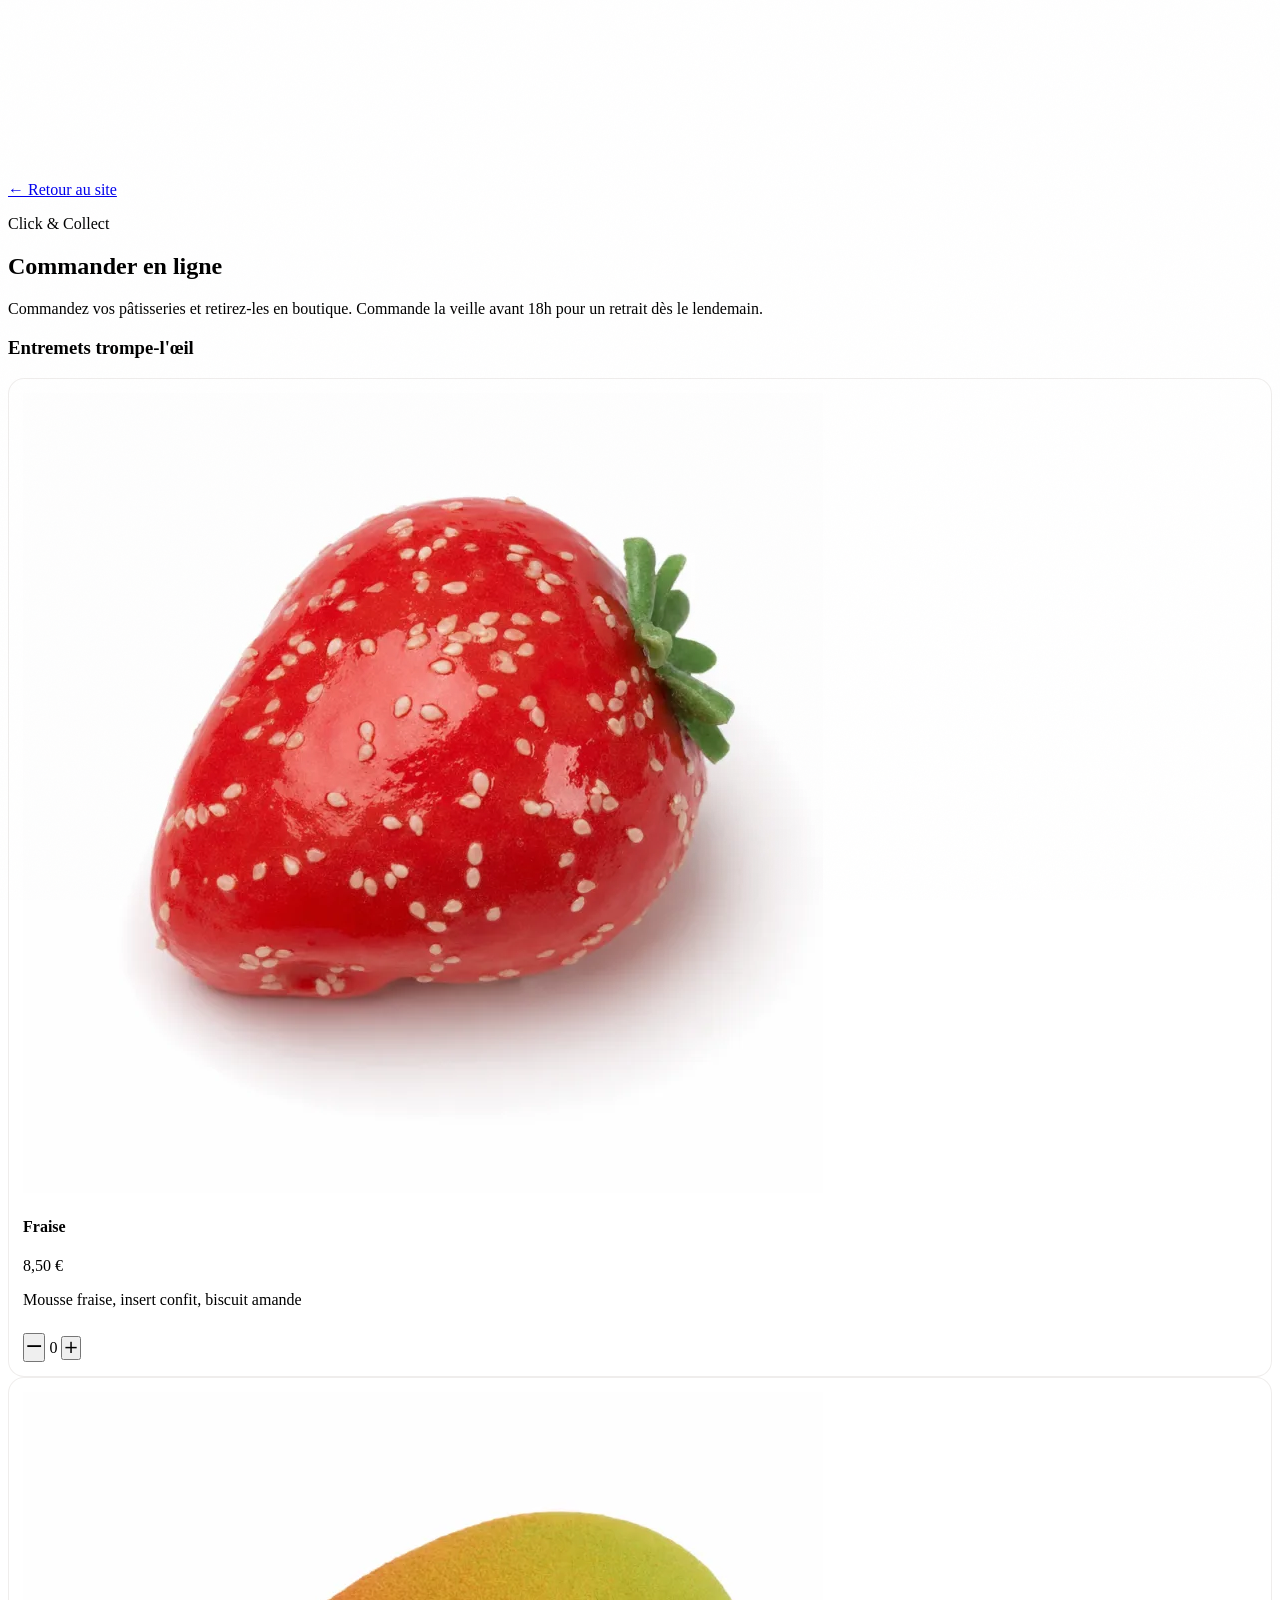
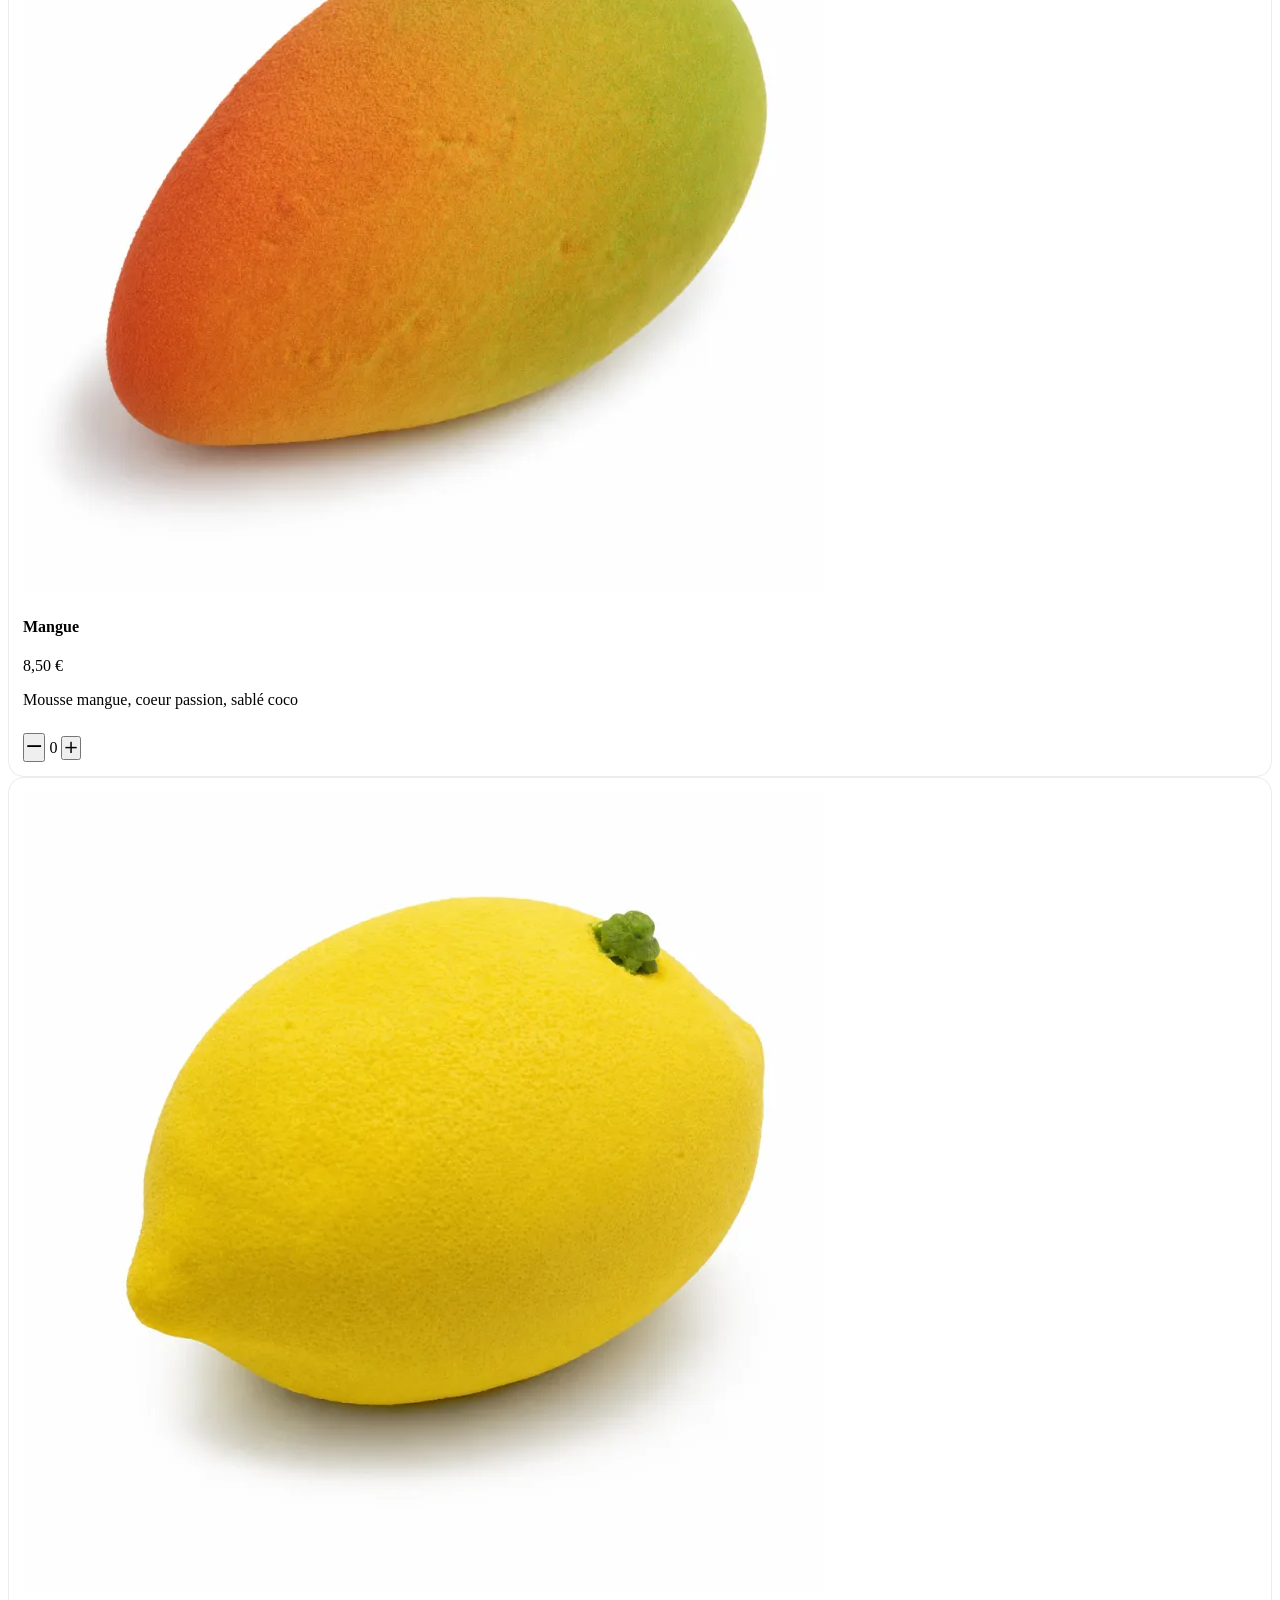
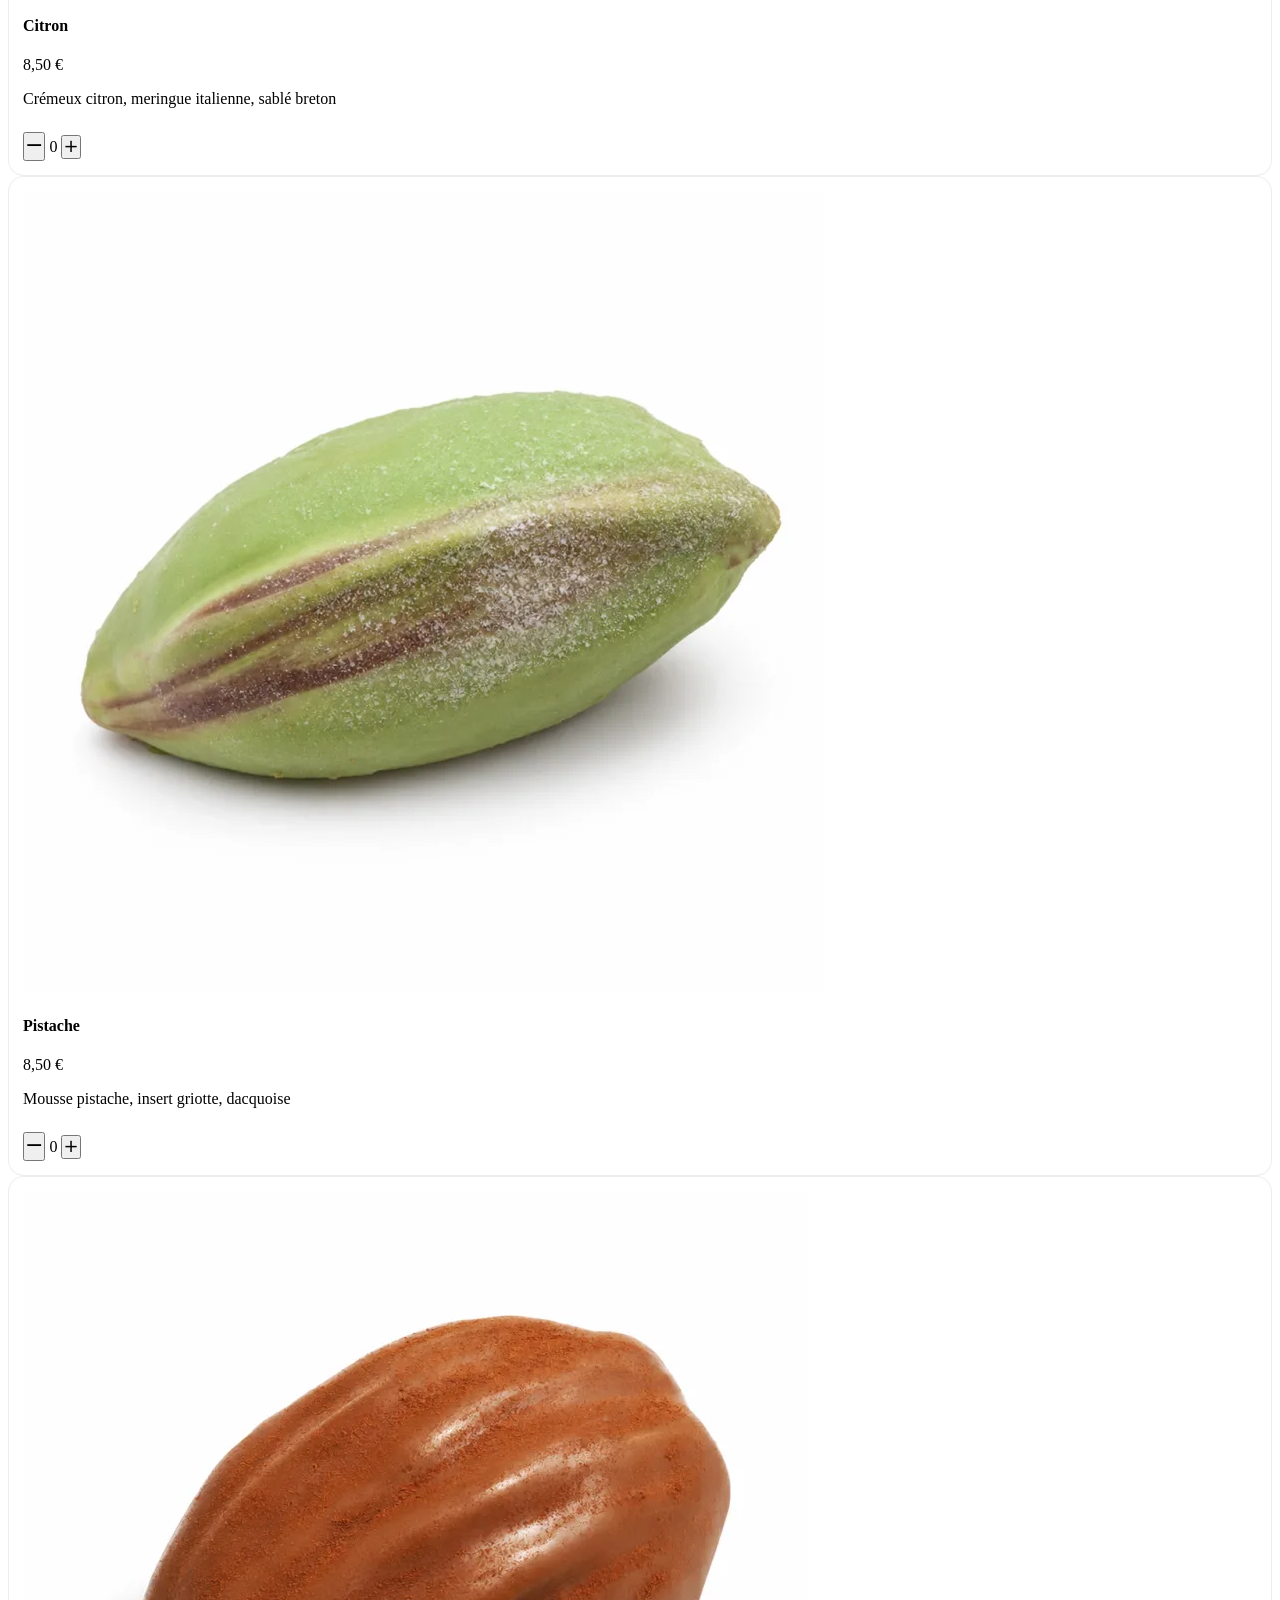
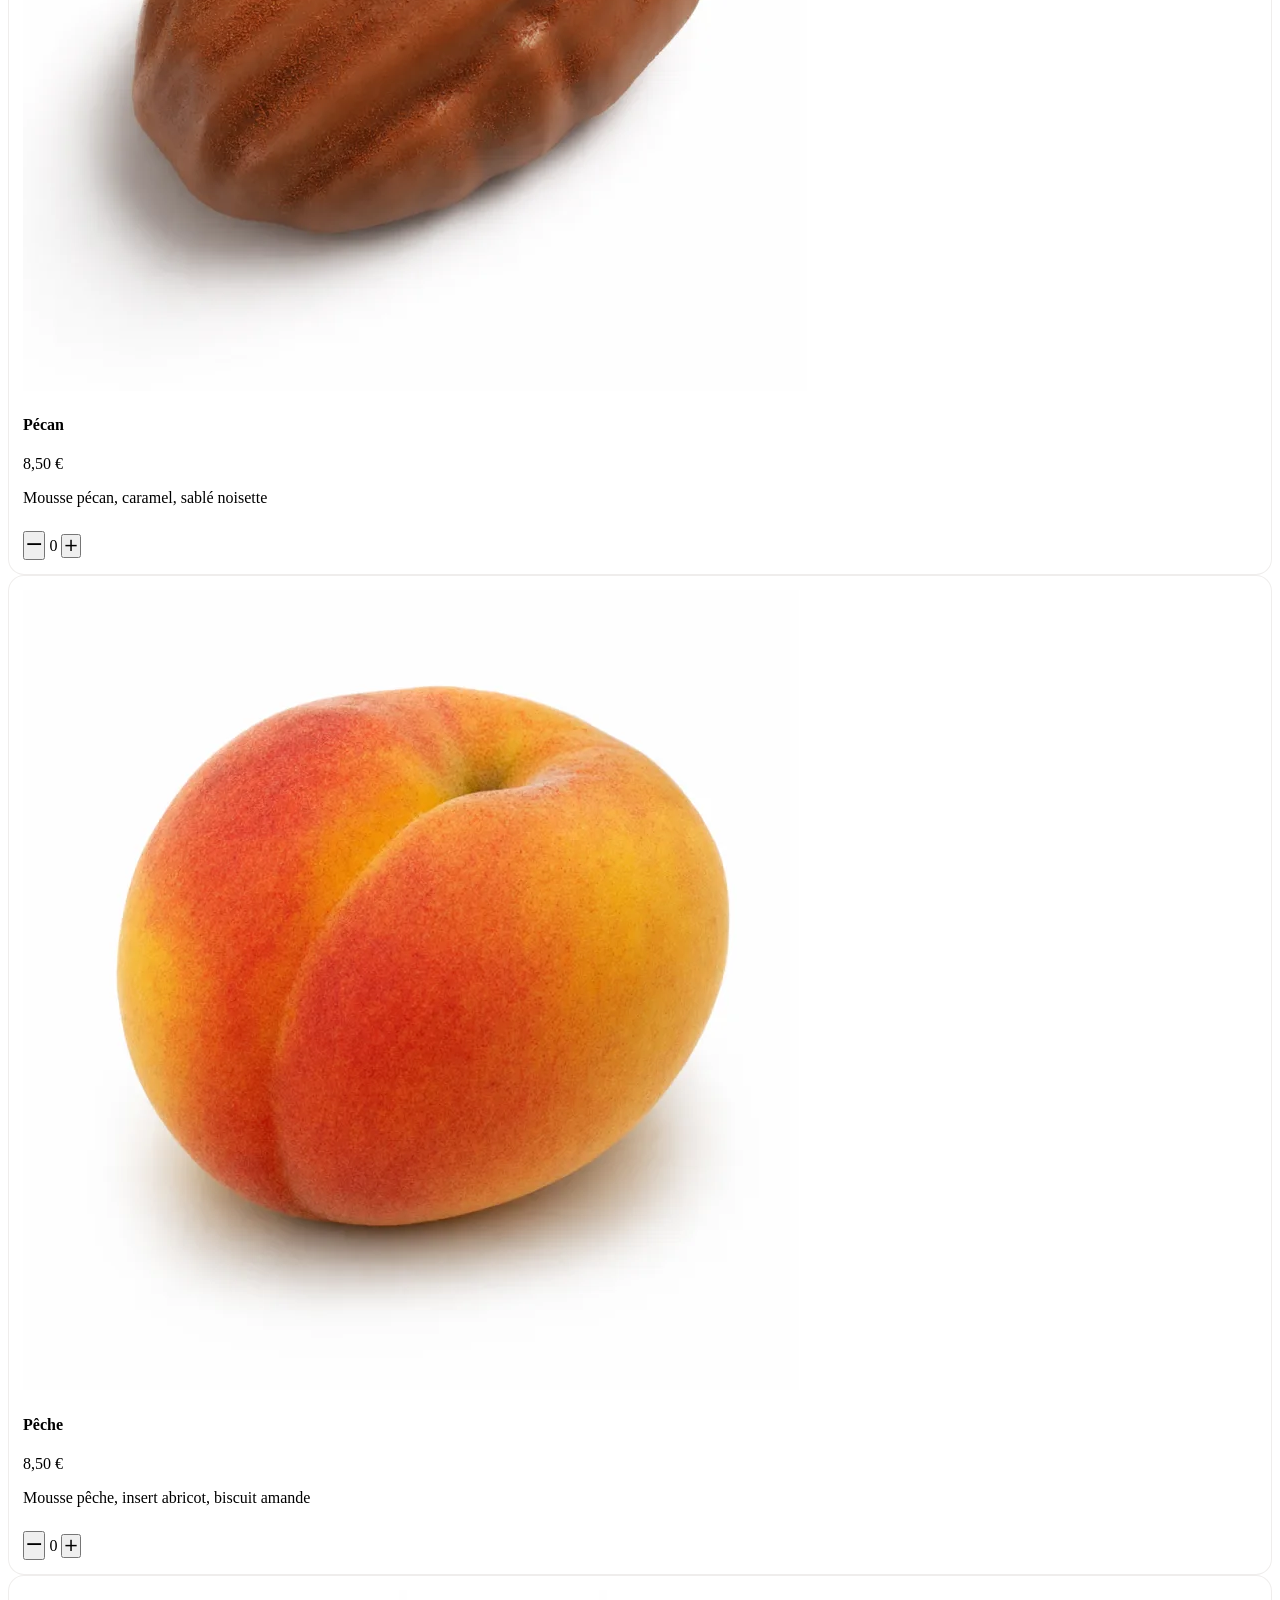
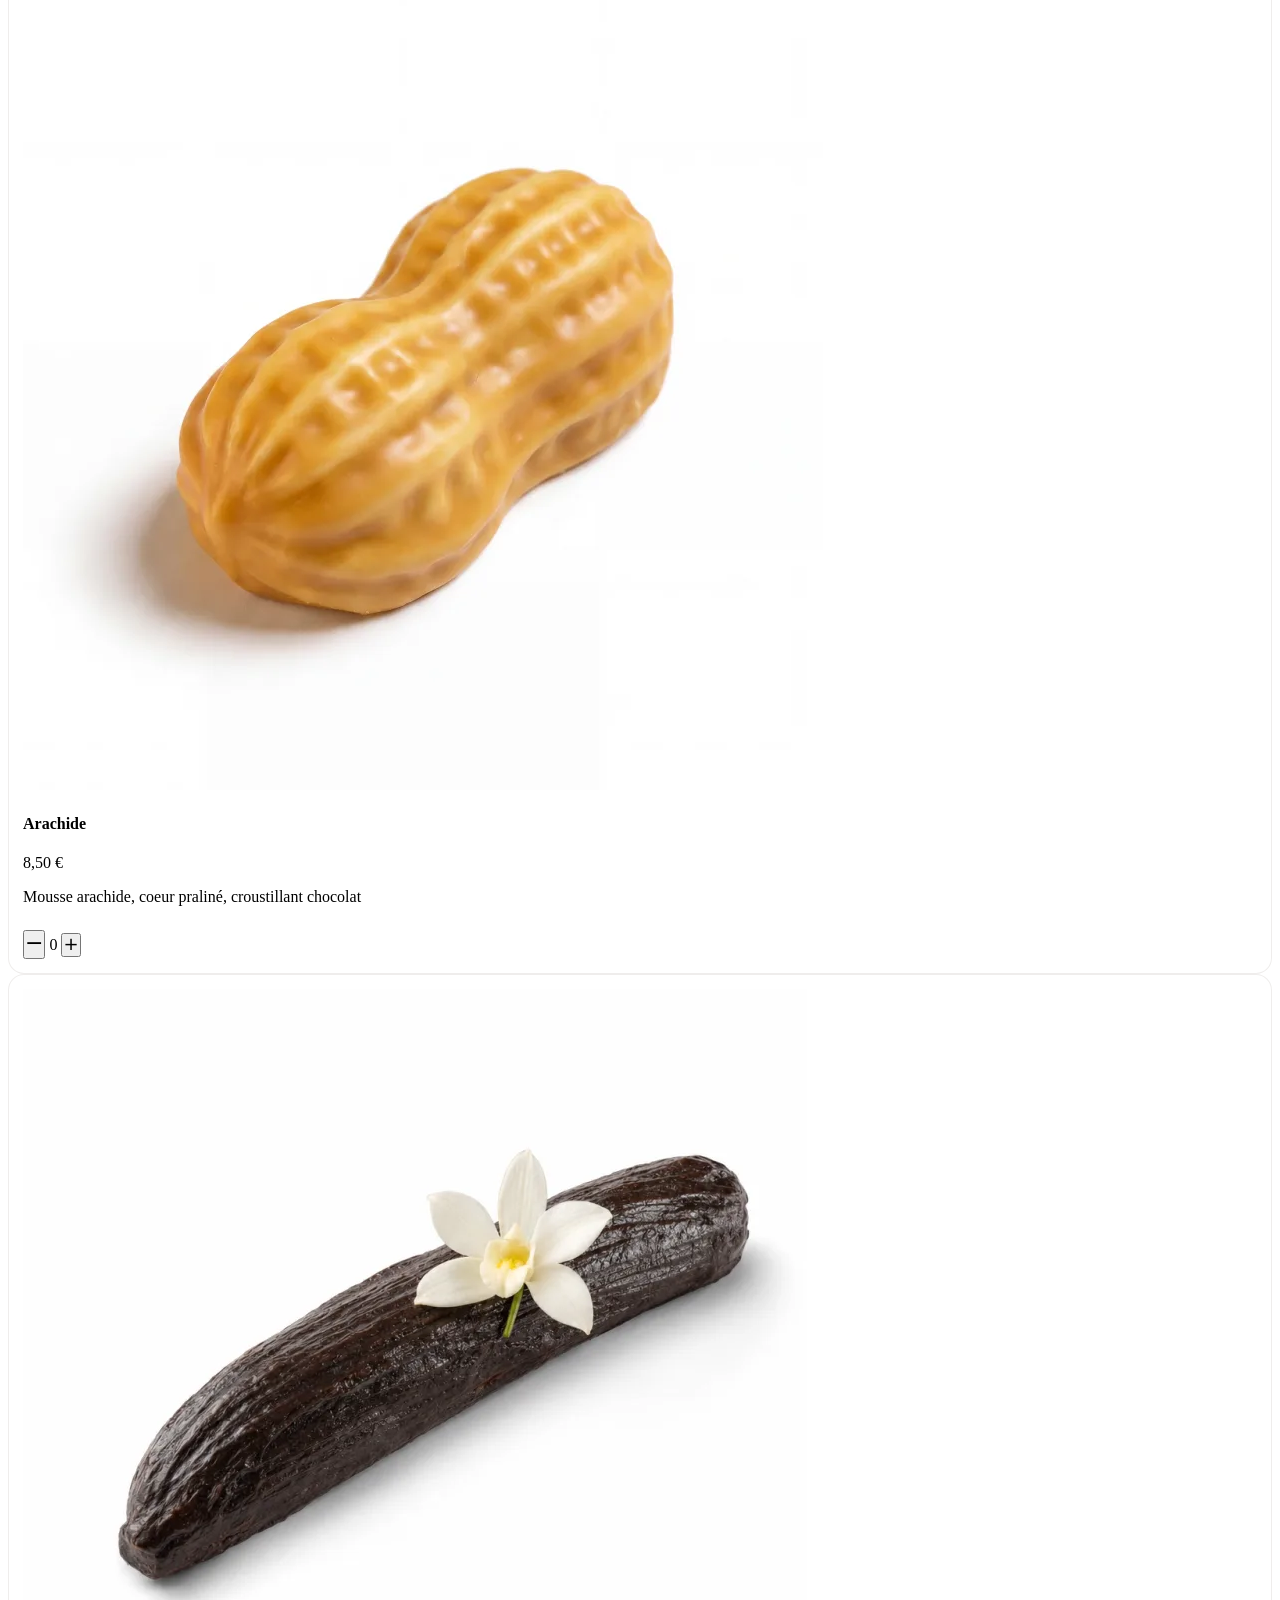
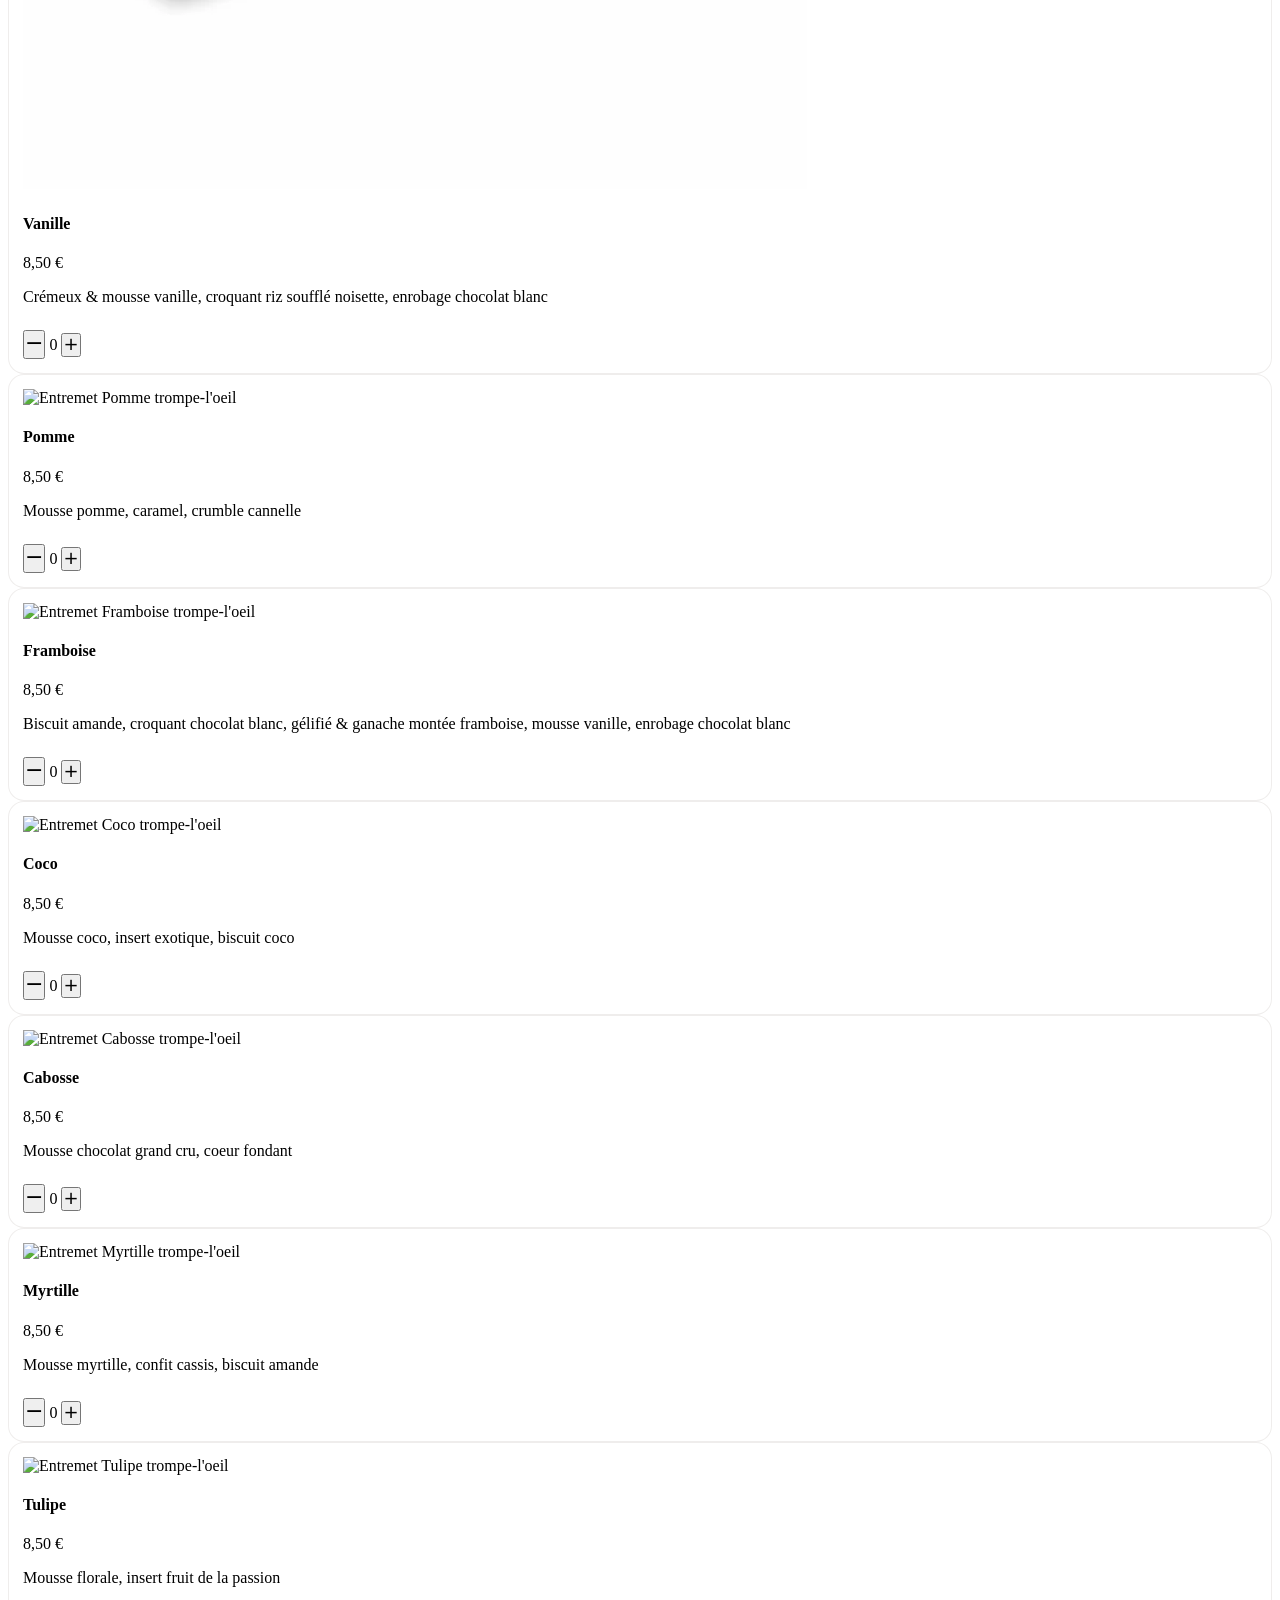
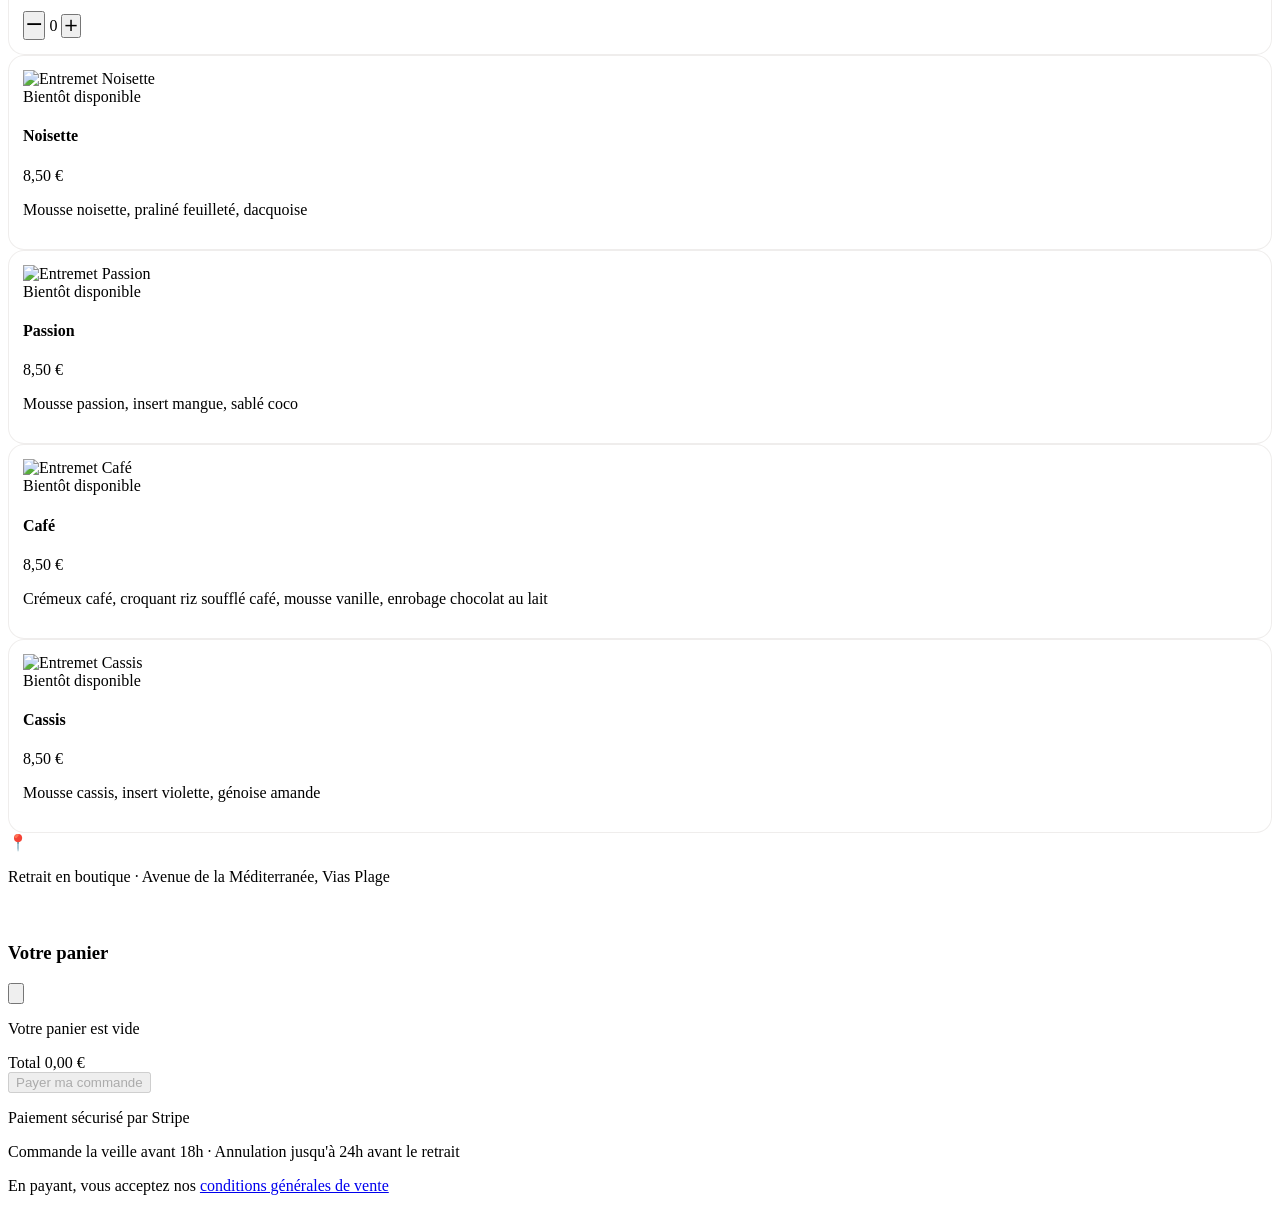
==== commit e9d05000: "Pages légales : mentions légales + CGV Click & Collect - mentions-legales.html : éditeur (Lac Désiré" ====
--- a/commander.html
+++ b/commander.html
@@ -370,6 +370,7 @@
       </button>
       <p class="text-chocolat/40 text-sm text-center mt-3">Paiement sécurisé par Stripe</p>
       <p class="text-chocolat/40 text-sm text-center mt-1">Commande la veille avant 18h &middot; Annulation jusqu'à 24h avant le retrait</p>
+      <p class="text-chocolat/40 text-sm text-center mt-1">En payant, vous acceptez nos <a href="/cgv.html" class="underline hover:text-dore-dark transition-colors">conditions générales de vente</a></p>
     </div>
   </div>
 
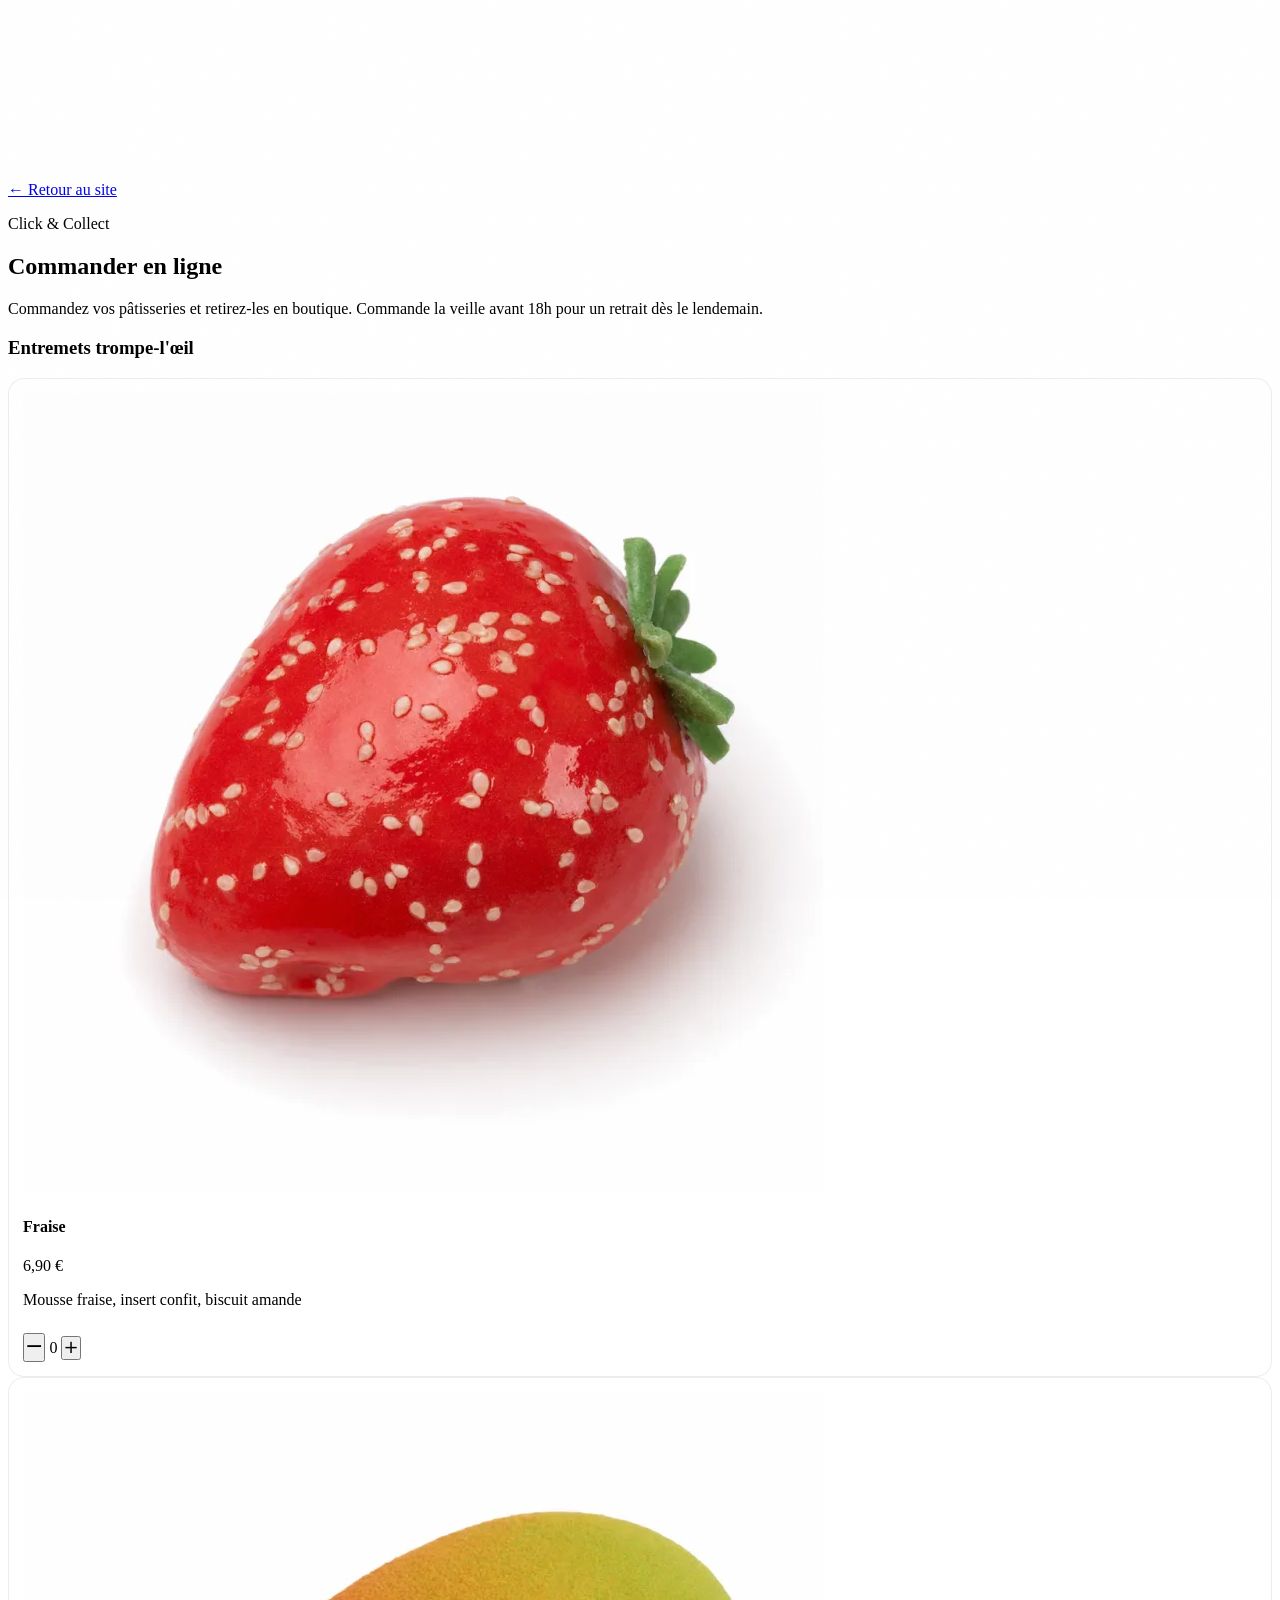
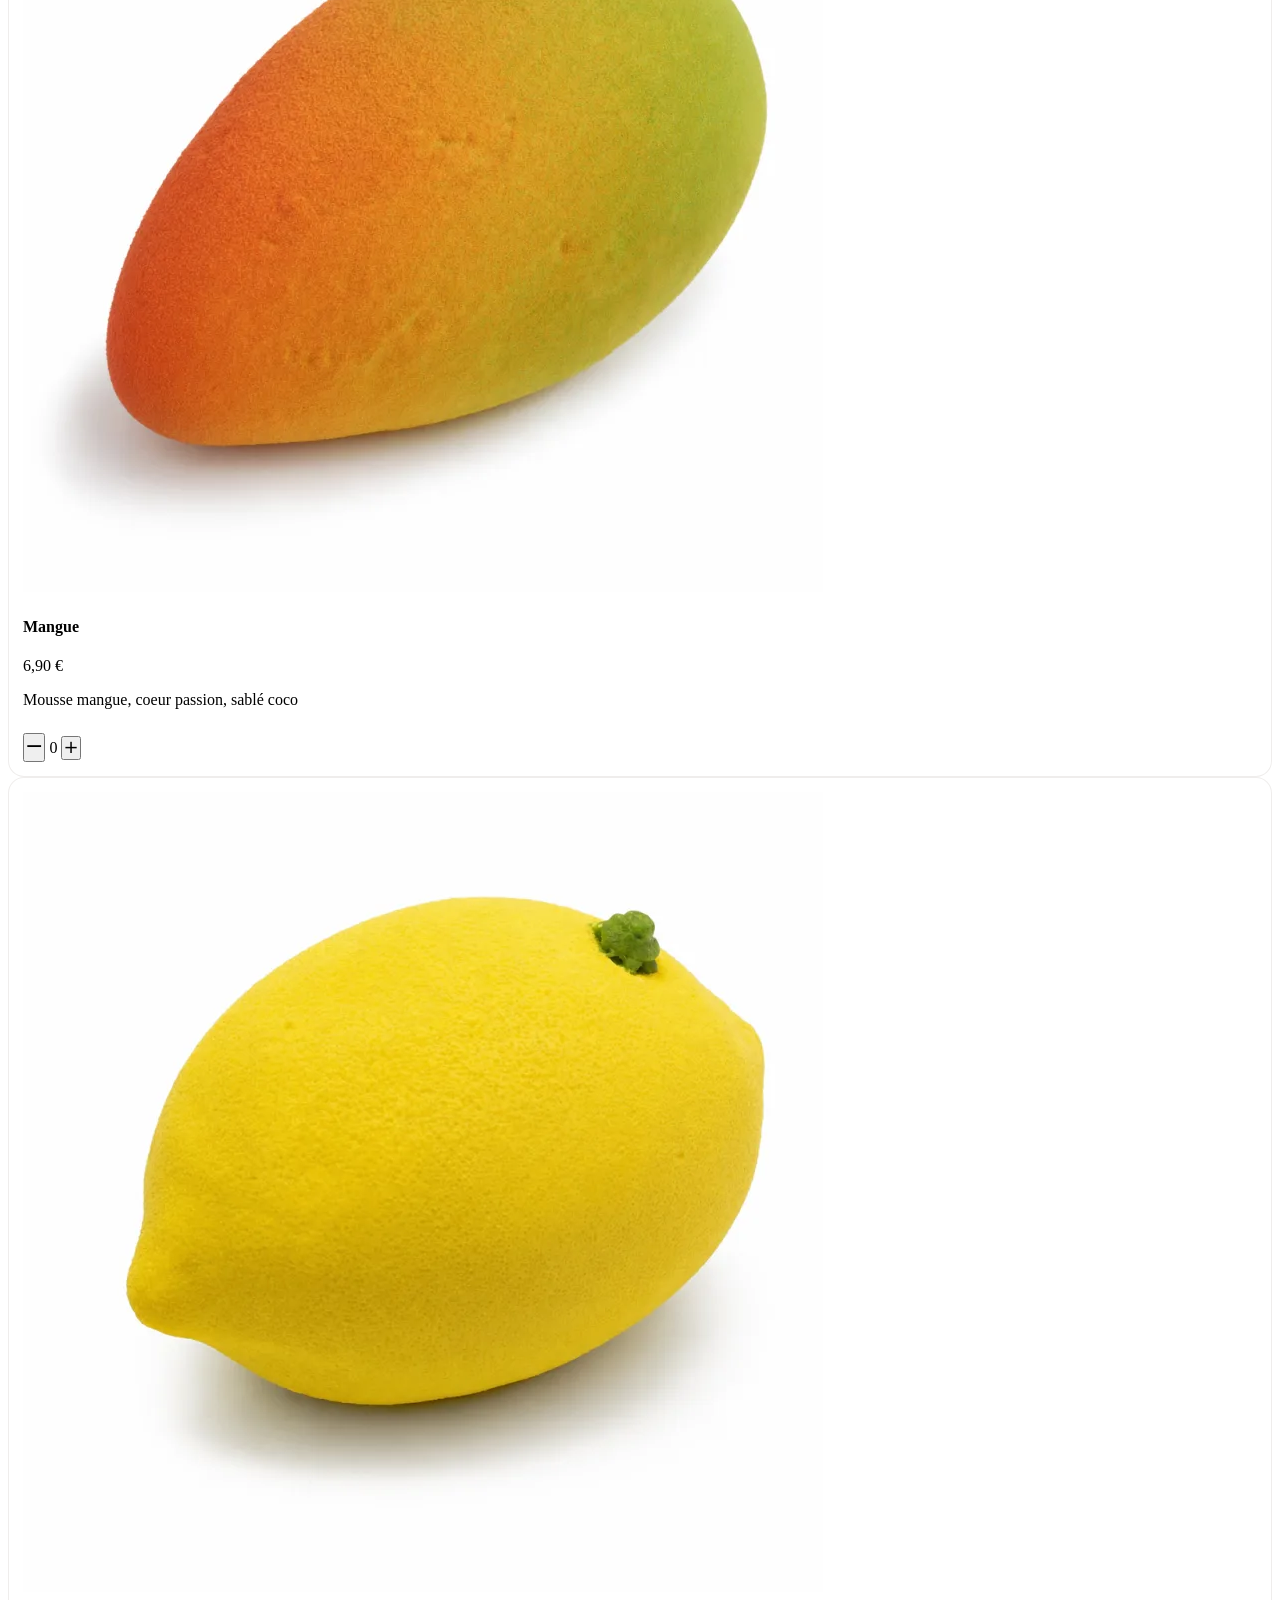
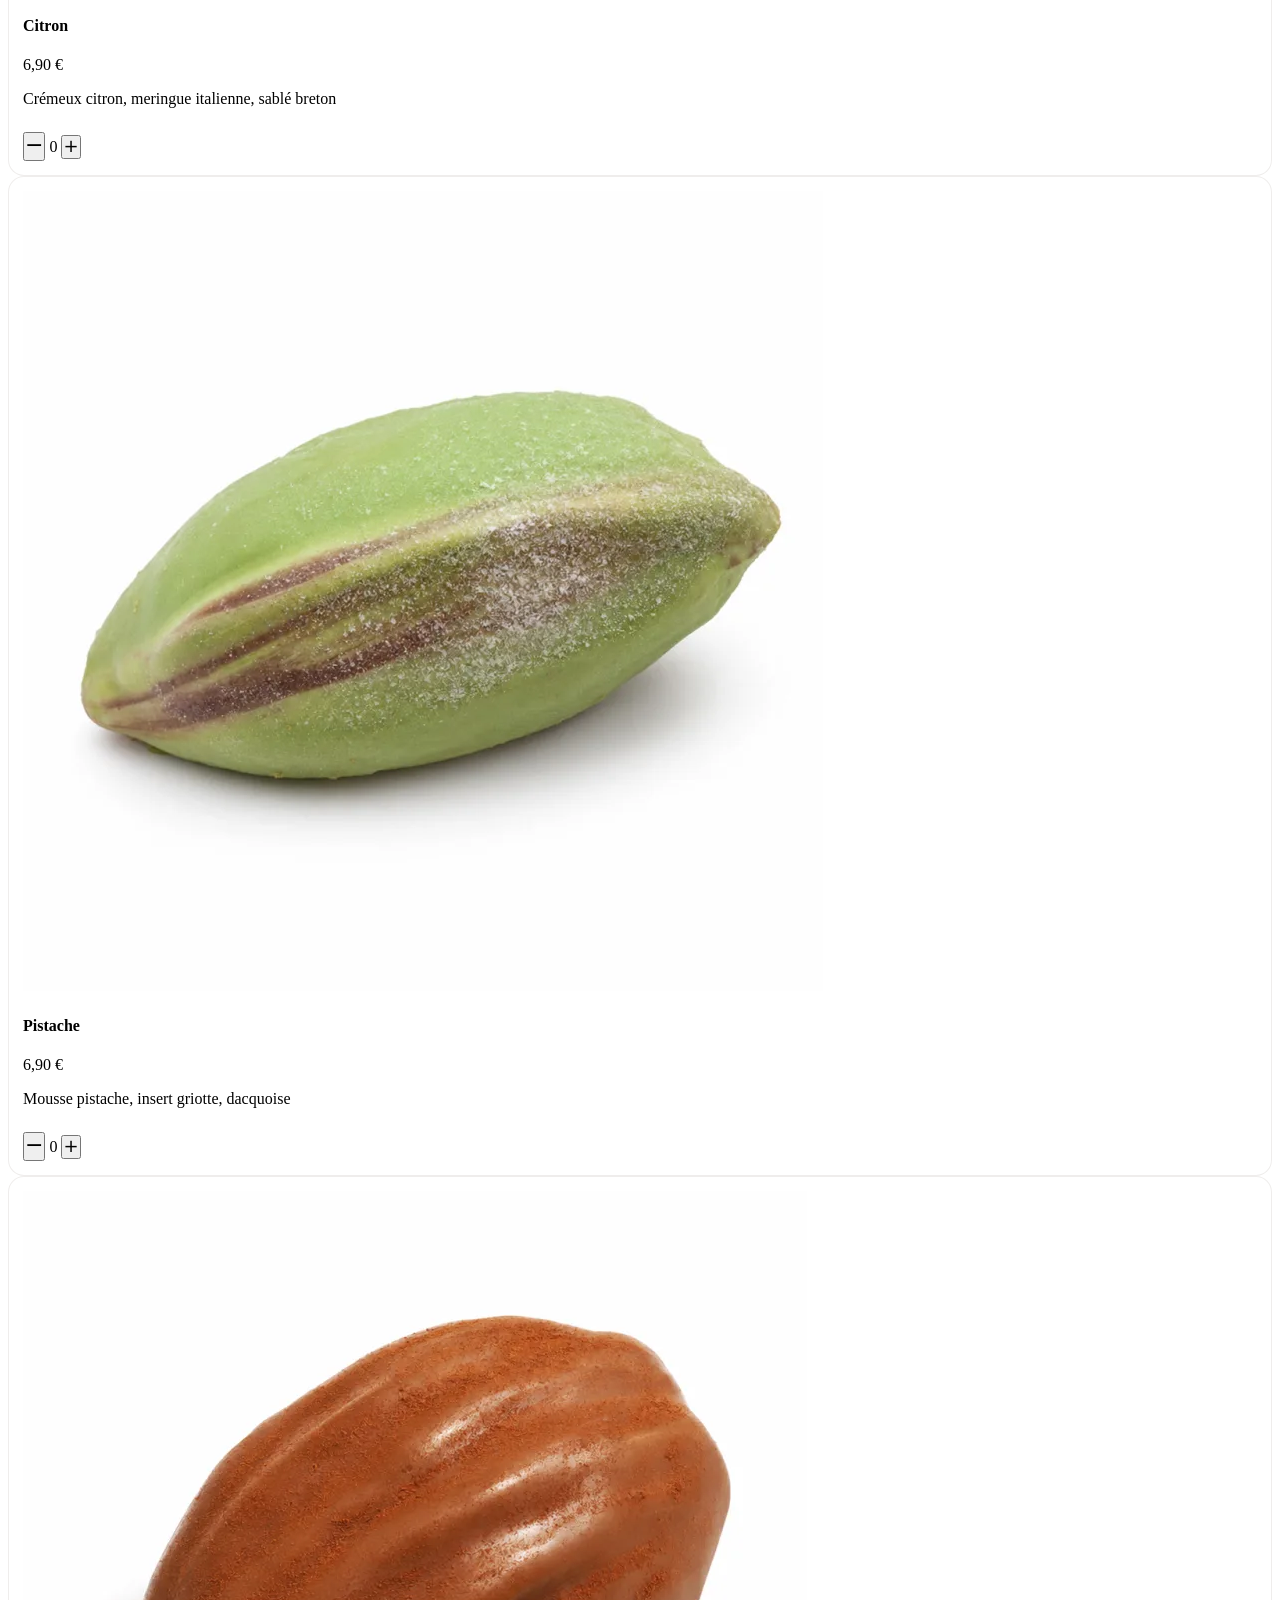
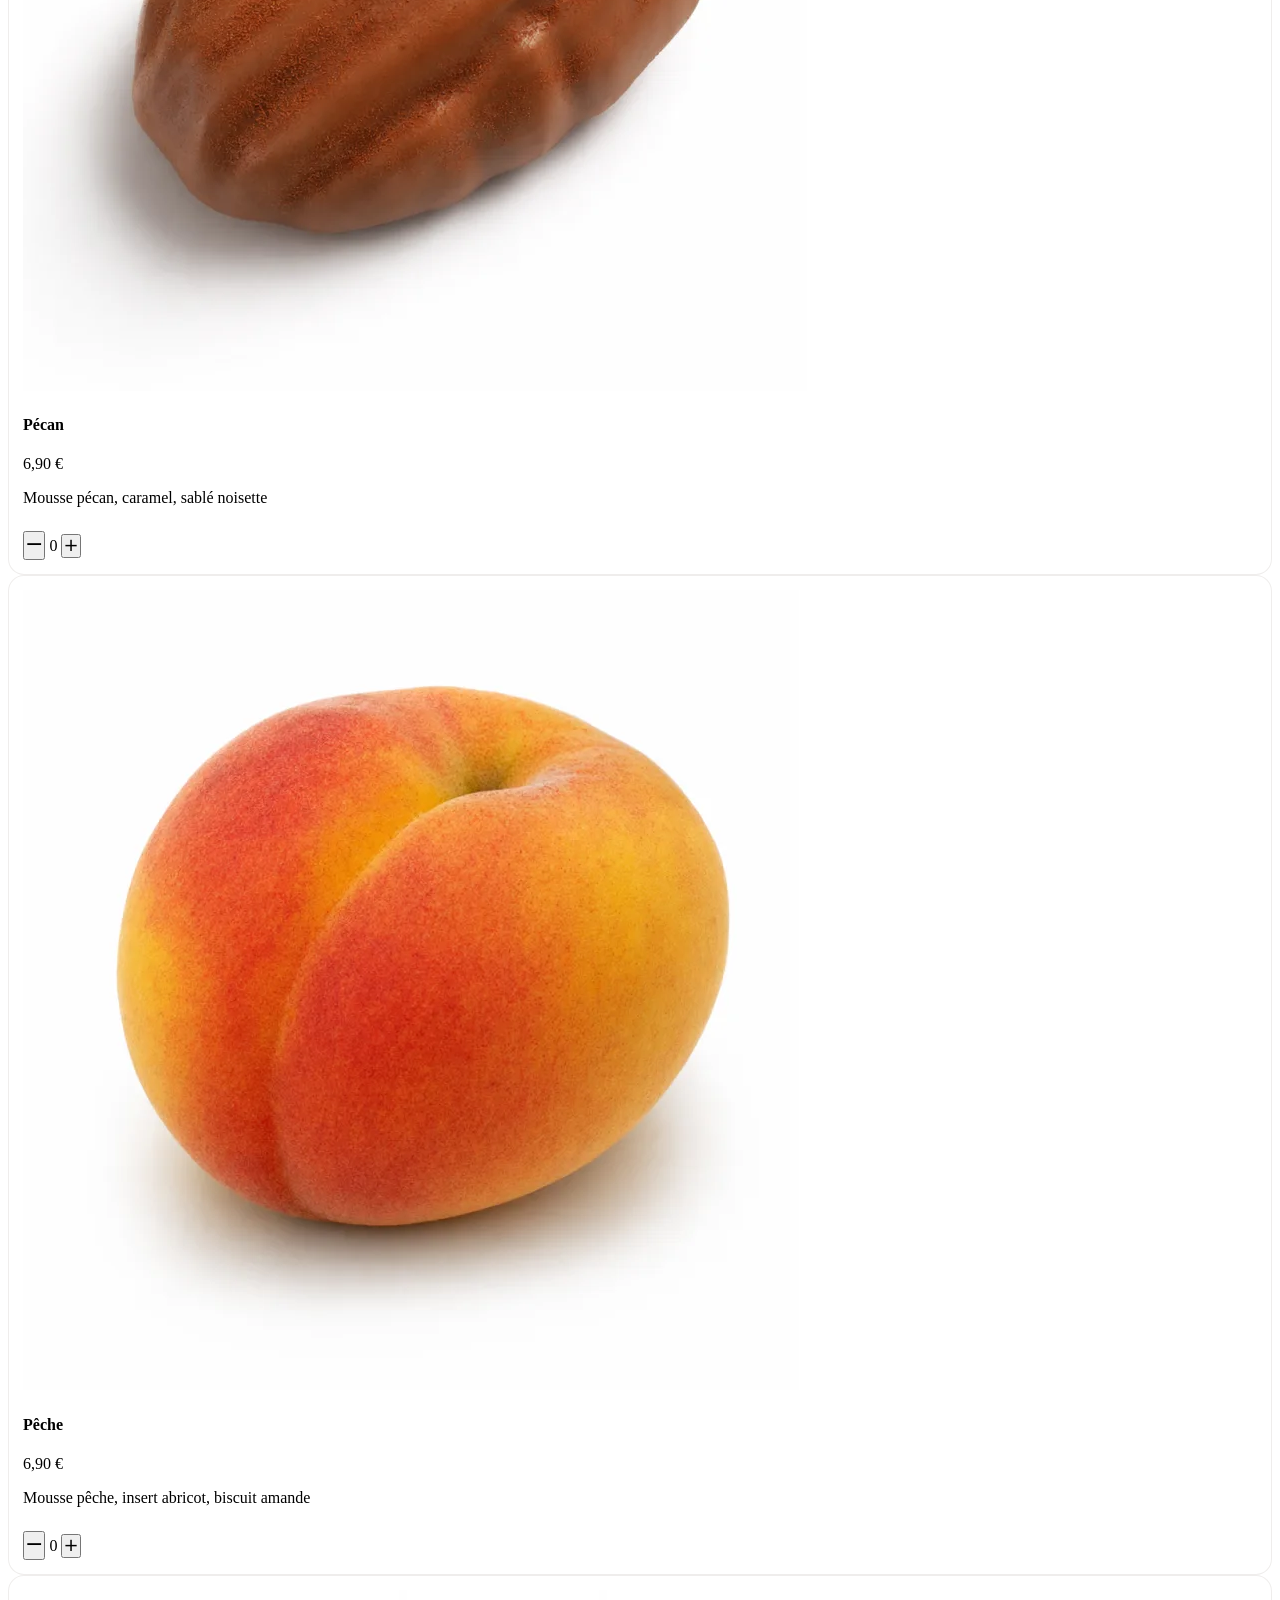
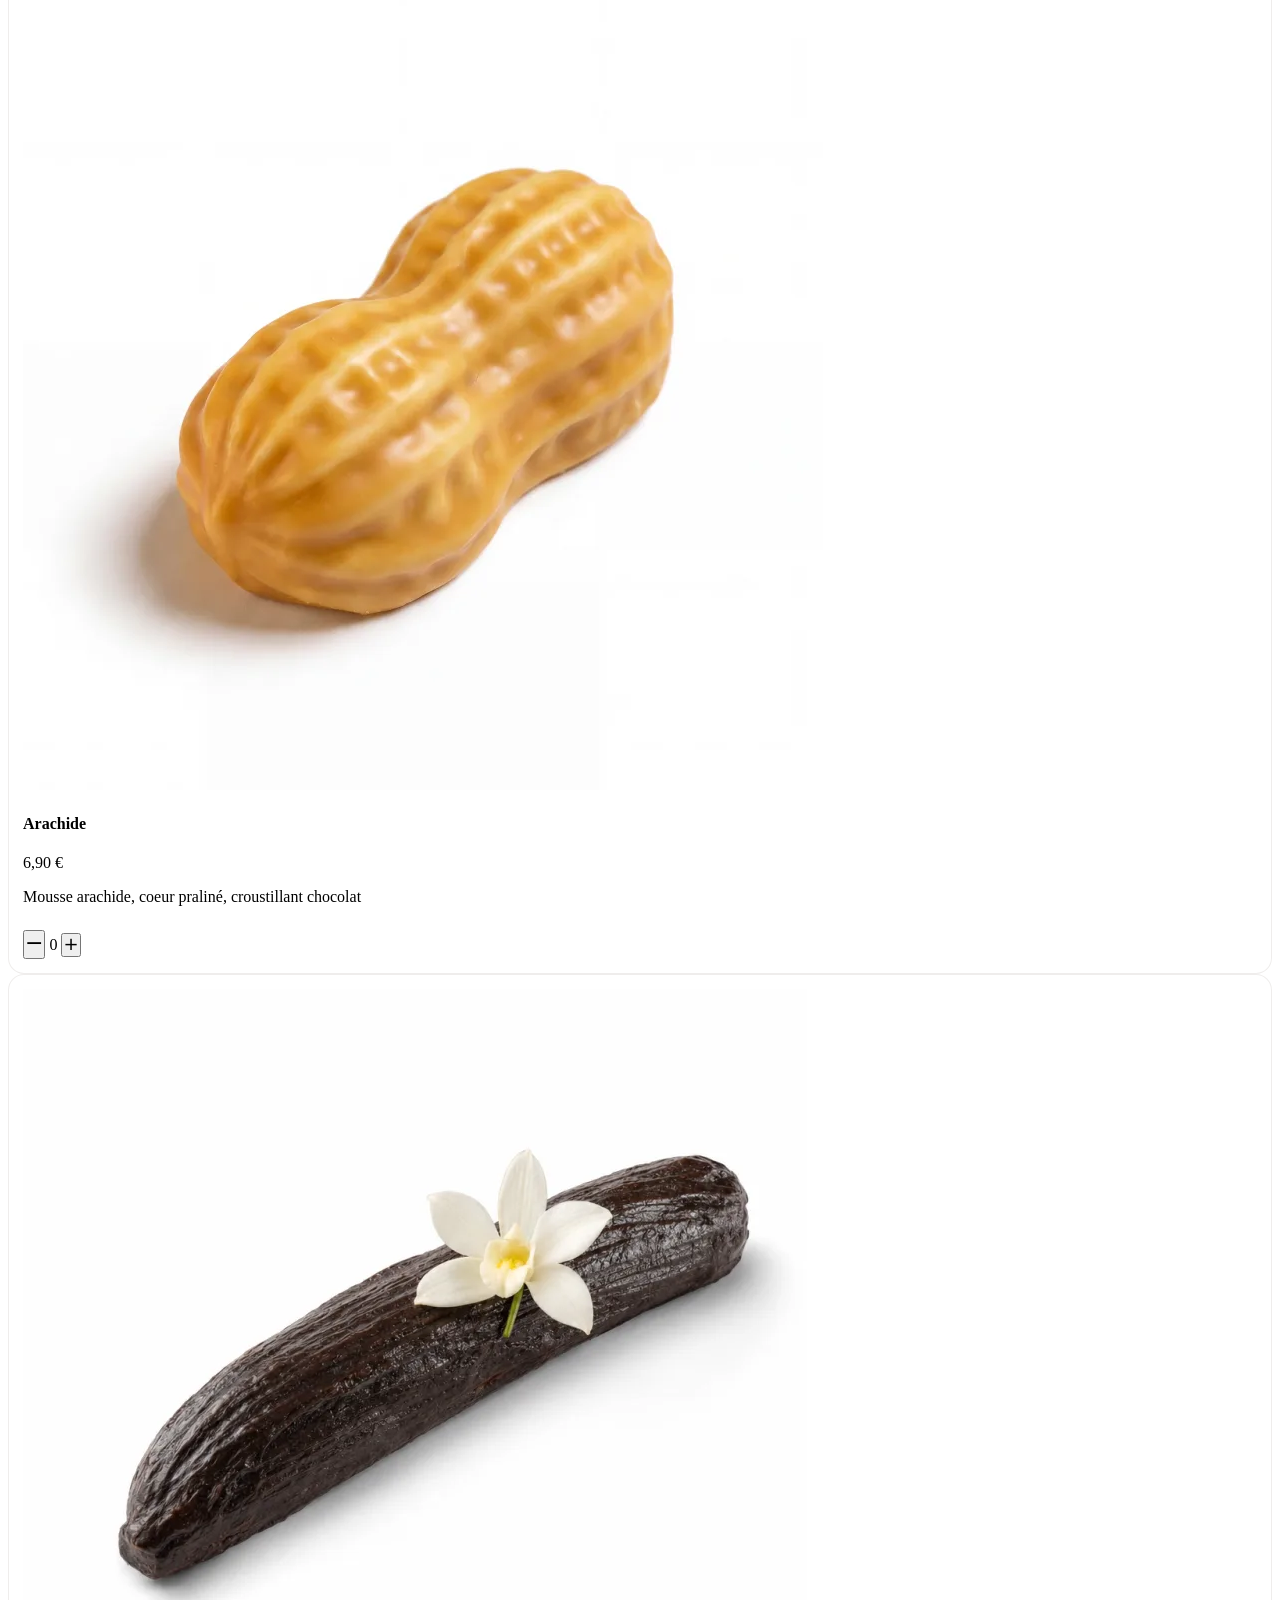
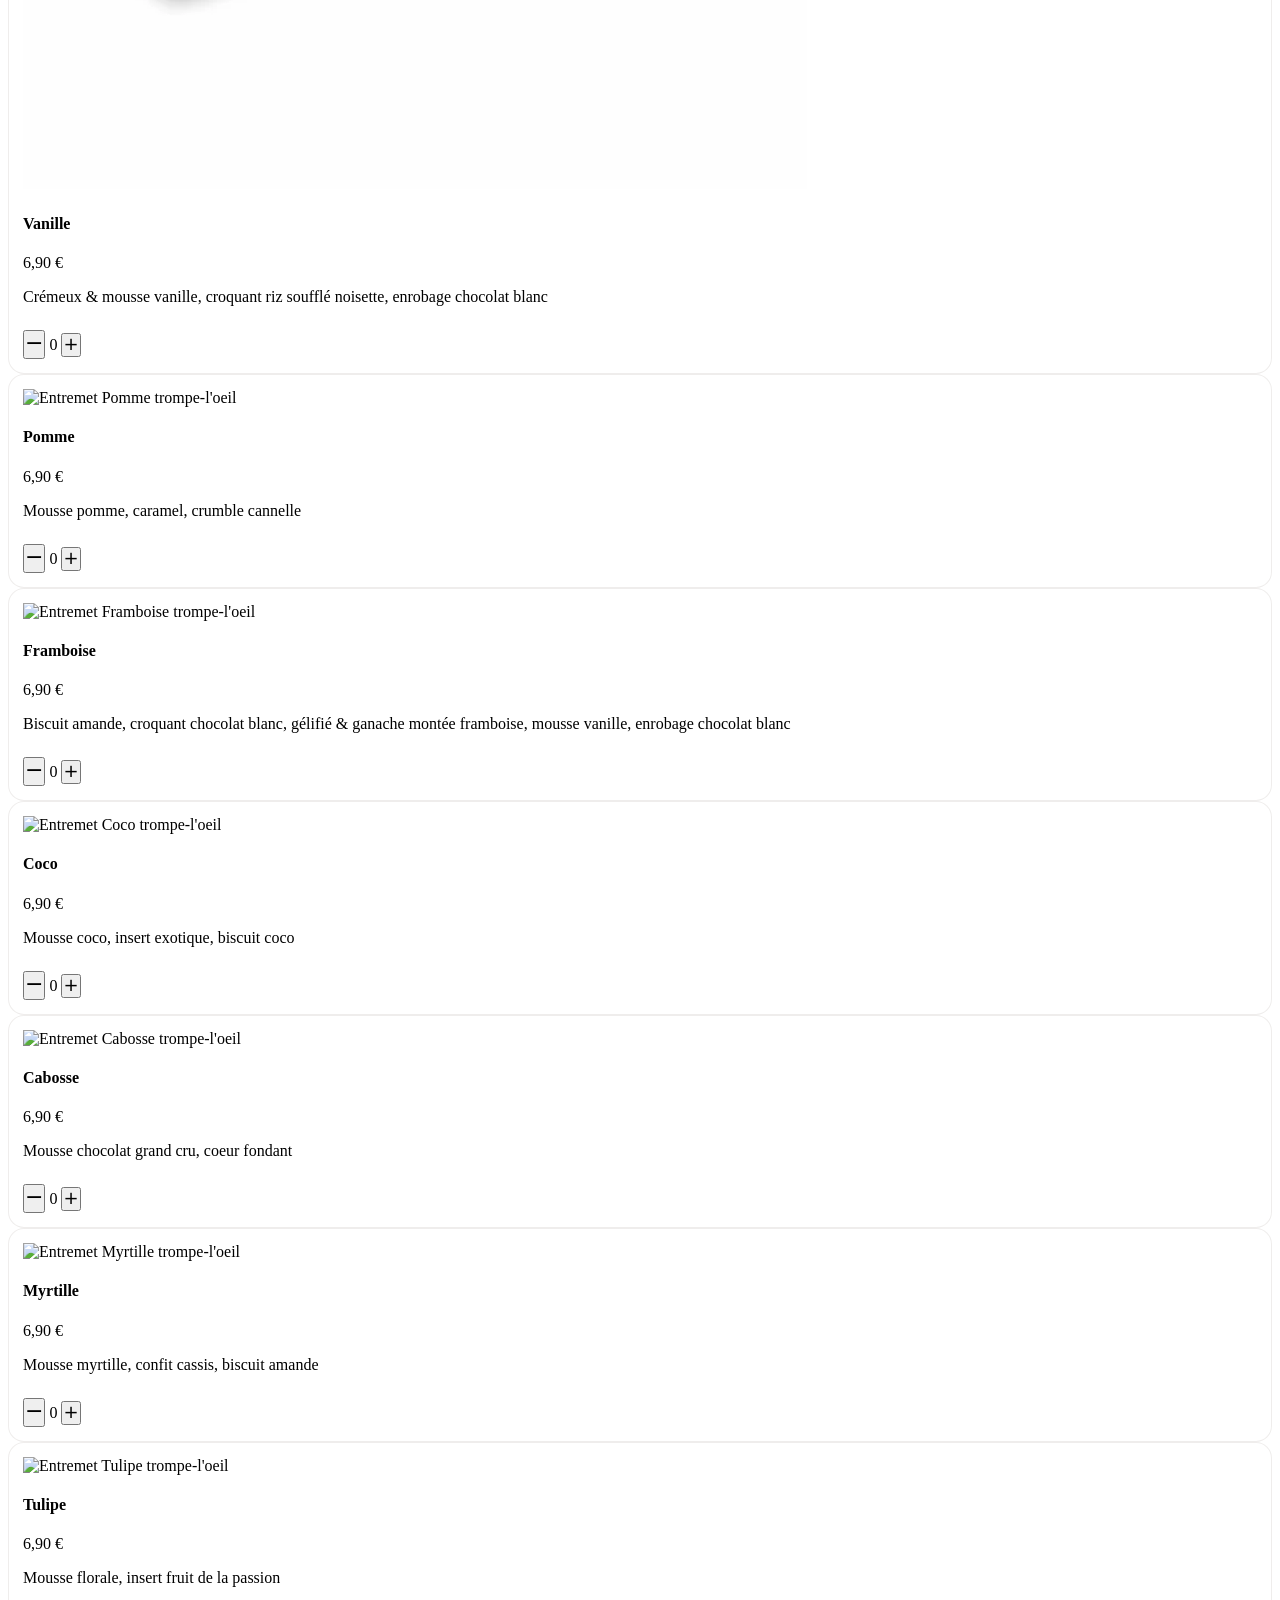
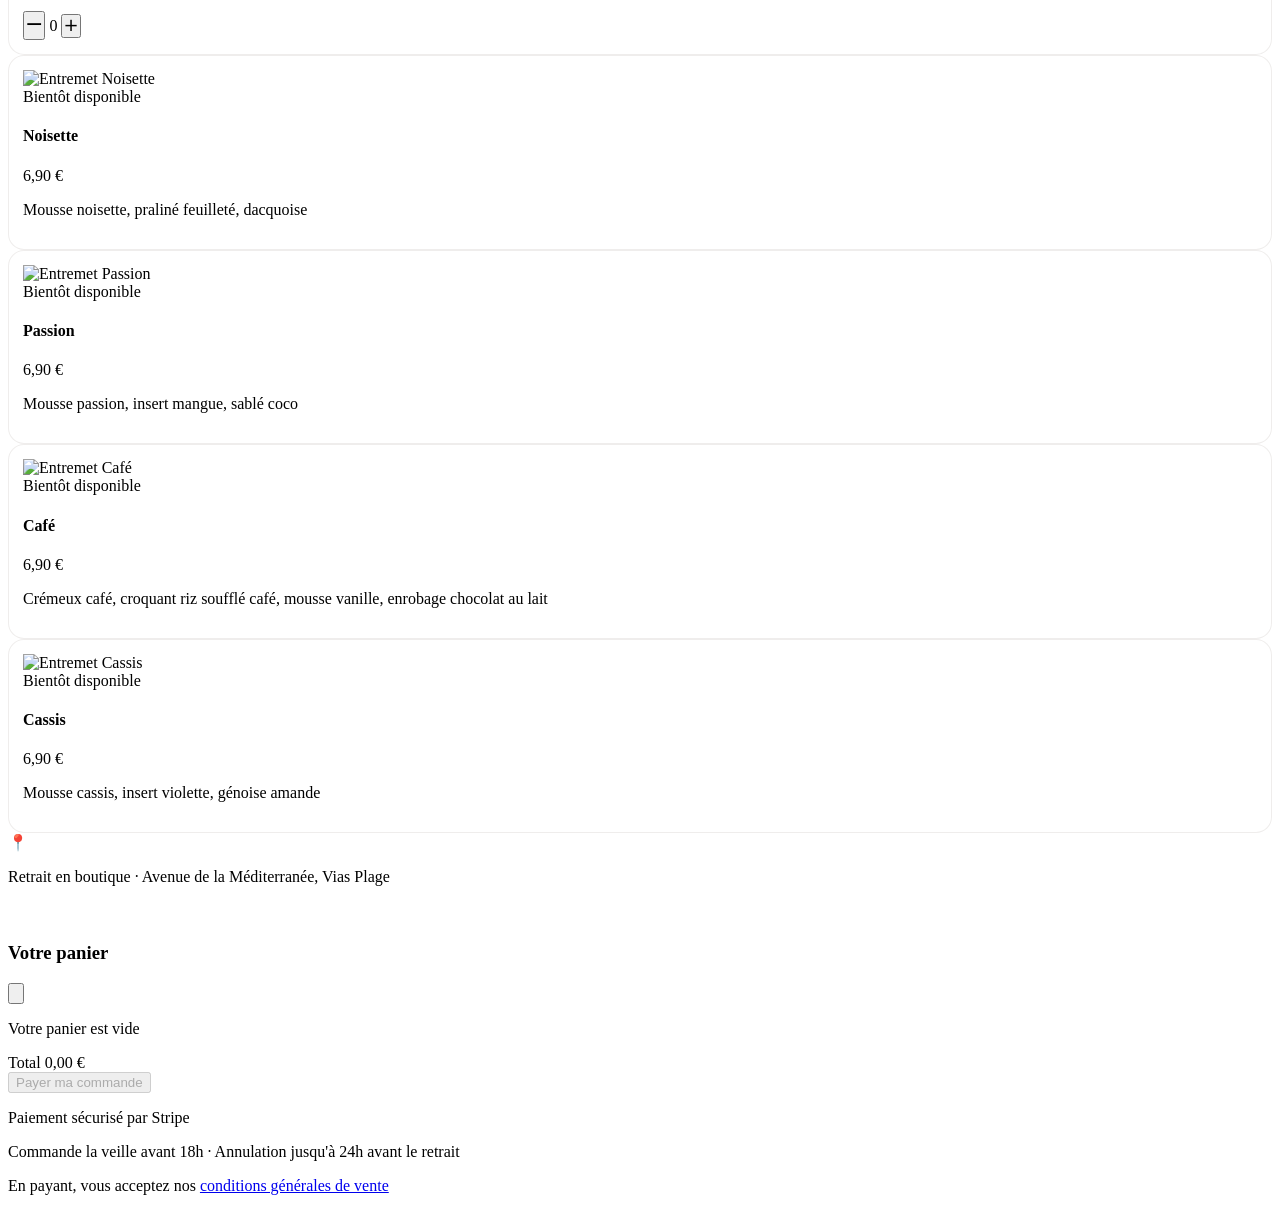
==== commit 50c48d27: "Tarif entremets trompe-l'œil : 8,50 € → 6,90 € 14 nouveaux Stripe Prices à 6,90 €, anciens désactivé" ====
--- a/commander.html
+++ b/commander.html
@@ -81,11 +81,11 @@
         <div class="grid grid-cols-2 md:grid-cols-4 gap-5 md:gap-6">
 
           <!-- Fraise -->
-          <div class="product-card group" data-price="price_1TLqK3KNVCaTtYJEYLSCyebI" data-name="Entremet Fraise" data-unit-price="8.50">
+          <div class="product-card group" data-price="price_1TrhzQKNVCaTtYJEVOT02CcC" data-name="Entremet Fraise" data-unit-price="6.90">
             <div class="relative overflow-hidden rounded-xl aspect-square mb-3 bg-white border border-dore/10 group-hover:border-dore/30 transition-all duration-500">
               <img src="assets/img/entremet-fraise.webp" alt="Entremet Fraise trompe-l'oeil" class="w-full h-full object-contain p-4" loading="lazy">
               </div>
-            <div class="flex items-baseline justify-between gap-2 mb-1"><h4 class="font-serif italic text-lg md:text-xl font-semibold text-chocolat">Fraise</h4><span class="text-chocolat font-semibold text-base whitespace-nowrap">8,50&nbsp;&euro;</span></div>
+            <div class="flex items-baseline justify-between gap-2 mb-1"><h4 class="font-serif italic text-lg md:text-xl font-semibold text-chocolat">Fraise</h4><span class="text-chocolat font-semibold text-base whitespace-nowrap">6,90&nbsp;&euro;</span></div>
             <p class="text-chocolat/50 text-sm mb-3">Mousse fraise, insert confit, biscuit amande</p>
             <div class="cart-controls flex items-center gap-2">
               <button class="cart-minus w-9 h-9 rounded-full border border-chocolat/20 text-chocolat flex items-center justify-center text-lg hover:bg-chocolat hover:text-creme transition-colors" aria-label="Retirer">&minus;</button>
@@ -95,11 +95,11 @@
           </div>
 
           <!-- Mangue -->
-          <div class="product-card group" data-price="price_1TLqKQKNVCaTtYJEy4XN6scw" data-name="Entremet Mangue" data-unit-price="8.50">
+          <div class="product-card group" data-price="price_1TrhzRKNVCaTtYJEHGmVByrS" data-name="Entremet Mangue" data-unit-price="6.90">
             <div class="relative overflow-hidden rounded-xl aspect-square mb-3 bg-white border border-dore/10 group-hover:border-dore/30 transition-all duration-500">
               <img src="assets/img/entremet-mangue.webp" alt="Entremet Mangue trompe-l'oeil" class="w-full h-full object-contain p-4" loading="lazy">
               </div>
-            <div class="flex items-baseline justify-between gap-2 mb-1"><h4 class="font-serif italic text-lg md:text-xl font-semibold text-chocolat">Mangue</h4><span class="text-chocolat font-semibold text-base whitespace-nowrap">8,50&nbsp;&euro;</span></div>
+            <div class="flex items-baseline justify-between gap-2 mb-1"><h4 class="font-serif italic text-lg md:text-xl font-semibold text-chocolat">Mangue</h4><span class="text-chocolat font-semibold text-base whitespace-nowrap">6,90&nbsp;&euro;</span></div>
             <p class="text-chocolat/50 text-sm mb-3">Mousse mangue, coeur passion, sablé coco</p>
             <div class="cart-controls flex items-center gap-2">
               <button class="cart-minus w-9 h-9 rounded-full border border-chocolat/20 text-chocolat flex items-center justify-center text-lg hover:bg-chocolat hover:text-creme transition-colors" aria-label="Retirer">&minus;</button>
@@ -109,11 +109,11 @@
           </div>
 
           <!-- Citron -->
-          <div class="product-card group" data-price="price_1TLqKRKNVCaTtYJEhYUx8OmO" data-name="Entremet Citron" data-unit-price="8.50">
+          <div class="product-card group" data-price="price_1TrhzSKNVCaTtYJET45baNyG" data-name="Entremet Citron" data-unit-price="6.90">
             <div class="relative overflow-hidden rounded-xl aspect-square mb-3 bg-white border border-dore/10 group-hover:border-dore/30 transition-all duration-500">
               <img src="assets/img/entremet-citron.webp" alt="Entremet Citron trompe-l'oeil" class="w-full h-full object-contain p-4" loading="lazy">
               </div>
-            <div class="flex items-baseline justify-between gap-2 mb-1"><h4 class="font-serif italic text-lg md:text-xl font-semibold text-chocolat">Citron</h4><span class="text-chocolat font-semibold text-base whitespace-nowrap">8,50&nbsp;&euro;</span></div>
+            <div class="flex items-baseline justify-between gap-2 mb-1"><h4 class="font-serif italic text-lg md:text-xl font-semibold text-chocolat">Citron</h4><span class="text-chocolat font-semibold text-base whitespace-nowrap">6,90&nbsp;&euro;</span></div>
             <p class="text-chocolat/50 text-sm mb-3">Crémeux citron, meringue italienne, sablé breton</p>
             <div class="cart-controls flex items-center gap-2">
               <button class="cart-minus w-9 h-9 rounded-full border border-chocolat/20 text-chocolat flex items-center justify-center text-lg hover:bg-chocolat hover:text-creme transition-colors" aria-label="Retirer">&minus;</button>
@@ -123,11 +123,11 @@
           </div>
 
           <!-- Pistache -->
-          <div class="product-card group" data-price="price_1TLqKSKNVCaTtYJE0geDcME2" data-name="Entremet Pistache" data-unit-price="8.50">
+          <div class="product-card group" data-price="price_1TrhzTKNVCaTtYJENMhmYplX" data-name="Entremet Pistache" data-unit-price="6.90">
             <div class="relative overflow-hidden rounded-xl aspect-square mb-3 bg-white border border-dore/10 group-hover:border-dore/30 transition-all duration-500">
               <img src="assets/img/entremet-pistache.webp" alt="Entremet Pistache trompe-l'oeil" class="w-full h-full object-contain p-4" loading="lazy">
               </div>
-            <div class="flex items-baseline justify-between gap-2 mb-1"><h4 class="font-serif italic text-lg md:text-xl font-semibold text-chocolat">Pistache</h4><span class="text-chocolat font-semibold text-base whitespace-nowrap">8,50&nbsp;&euro;</span></div>
+            <div class="flex items-baseline justify-between gap-2 mb-1"><h4 class="font-serif italic text-lg md:text-xl font-semibold text-chocolat">Pistache</h4><span class="text-chocolat font-semibold text-base whitespace-nowrap">6,90&nbsp;&euro;</span></div>
             <p class="text-chocolat/50 text-sm mb-3">Mousse pistache, insert griotte, dacquoise</p>
             <div class="cart-controls flex items-center gap-2">
               <button class="cart-minus w-9 h-9 rounded-full border border-chocolat/20 text-chocolat flex items-center justify-center text-lg hover:bg-chocolat hover:text-creme transition-colors" aria-label="Retirer">&minus;</button>
@@ -137,11 +137,11 @@
           </div>
 
           <!-- Pécan -->
-          <div class="product-card group" data-price="price_1TLqvHKNVCaTtYJE3K5M8XTS" data-name="Entremet Pécan" data-unit-price="8.50">
+          <div class="product-card group" data-price="price_1TrhzVKNVCaTtYJEo5BIaPwn" data-name="Entremet Pécan" data-unit-price="6.90">
             <div class="relative overflow-hidden rounded-xl aspect-square mb-3 bg-white border border-dore/10 group-hover:border-dore/30 transition-all duration-500">
               <img src="assets/img/entremet-pecan.webp" alt="Entremet Pécan trompe-l'oeil" class="w-full h-full object-contain p-4" loading="lazy">
               </div>
-            <div class="flex items-baseline justify-between gap-2 mb-1"><h4 class="font-serif italic text-lg md:text-xl font-semibold text-chocolat">Pécan</h4><span class="text-chocolat font-semibold text-base whitespace-nowrap">8,50&nbsp;&euro;</span></div>
+            <div class="flex items-baseline justify-between gap-2 mb-1"><h4 class="font-serif italic text-lg md:text-xl font-semibold text-chocolat">Pécan</h4><span class="text-chocolat font-semibold text-base whitespace-nowrap">6,90&nbsp;&euro;</span></div>
             <p class="text-chocolat/50 text-sm mb-3">Mousse pécan, caramel, sablé noisette</p>
             <div class="cart-controls flex items-center gap-2">
               <button class="cart-minus w-9 h-9 rounded-full border border-chocolat/20 text-chocolat flex items-center justify-center text-lg hover:bg-chocolat hover:text-creme transition-colors" aria-label="Retirer">&minus;</button>
@@ -151,11 +151,11 @@
           </div>
 
           <!-- Pêche -->
-          <div class="product-card group" data-price="price_1TLqvIKNVCaTtYJEsoPUJZSY" data-name="Entremet Pêche" data-unit-price="8.50">
+          <div class="product-card group" data-price="price_1TrhzWKNVCaTtYJEdg8rxaEP" data-name="Entremet Pêche" data-unit-price="6.90">
             <div class="relative overflow-hidden rounded-xl aspect-square mb-3 bg-white border border-dore/10 group-hover:border-dore/30 transition-all duration-500">
               <img src="assets/img/entremet-peche.webp" alt="Entremet Pêche trompe-l'oeil" class="w-full h-full object-contain p-4" loading="lazy">
               </div>
-            <div class="flex items-baseline justify-between gap-2 mb-1"><h4 class="font-serif italic text-lg md:text-xl font-semibold text-chocolat">Pêche</h4><span class="text-chocolat font-semibold text-base whitespace-nowrap">8,50&nbsp;&euro;</span></div>
+            <div class="flex items-baseline justify-between gap-2 mb-1"><h4 class="font-serif italic text-lg md:text-xl font-semibold text-chocolat">Pêche</h4><span class="text-chocolat font-semibold text-base whitespace-nowrap">6,90&nbsp;&euro;</span></div>
             <p class="text-chocolat/50 text-sm mb-3">Mousse pêche, insert abricot, biscuit amande</p>
             <div class="cart-controls flex items-center gap-2">
               <button class="cart-minus w-9 h-9 rounded-full border border-chocolat/20 text-chocolat flex items-center justify-center text-lg hover:bg-chocolat hover:text-creme transition-colors" aria-label="Retirer">&minus;</button>
@@ -165,11 +165,11 @@
           </div>
 
           <!-- Arachide -->
-          <div class="product-card group" data-price="price_1TLqvJKNVCaTtYJEemTwg346" data-name="Entremet Arachide" data-unit-price="8.50">
+          <div class="product-card group" data-price="price_1TrhzXKNVCaTtYJElbd3UcBW" data-name="Entremet Arachide" data-unit-price="6.90">
             <div class="relative overflow-hidden rounded-xl aspect-square mb-3 bg-white border border-dore/10 group-hover:border-dore/30 transition-all duration-500">
               <img src="assets/img/entremet-arachide.webp" alt="Entremet Arachide trompe-l'oeil" class="w-full h-full object-contain p-4" loading="lazy">
               </div>
-            <div class="flex items-baseline justify-between gap-2 mb-1"><h4 class="font-serif italic text-lg md:text-xl font-semibold text-chocolat">Arachide</h4><span class="text-chocolat font-semibold text-base whitespace-nowrap">8,50&nbsp;&euro;</span></div>
+            <div class="flex items-baseline justify-between gap-2 mb-1"><h4 class="font-serif italic text-lg md:text-xl font-semibold text-chocolat">Arachide</h4><span class="text-chocolat font-semibold text-base whitespace-nowrap">6,90&nbsp;&euro;</span></div>
             <p class="text-chocolat/50 text-sm mb-3">Mousse arachide, coeur praliné, croustillant chocolat</p>
             <div class="cart-controls flex items-center gap-2">
               <button class="cart-minus w-9 h-9 rounded-full border border-chocolat/20 text-chocolat flex items-center justify-center text-lg hover:bg-chocolat hover:text-creme transition-colors" aria-label="Retirer">&minus;</button>
@@ -179,11 +179,11 @@
           </div>
 
           <!-- Vanille -->
-          <div class="product-card group" data-price="price_1TqUBzKNVCaTtYJE2Wx6e4xl" data-name="Entremet Vanille" data-unit-price="8.50">
+          <div class="product-card group" data-price="price_1TrhzZKNVCaTtYJEbBTavLs2" data-name="Entremet Vanille" data-unit-price="6.90">
             <div class="relative overflow-hidden rounded-xl aspect-square mb-3 bg-white border border-dore/10 group-hover:border-dore/30 transition-all duration-500">
               <img src="assets/img/entremet-vanille.webp" alt="Entremet Vanille trompe-l'oeil" class="w-full h-full object-contain p-4" loading="lazy">
               </div>
-            <div class="flex items-baseline justify-between gap-2 mb-1"><h4 class="font-serif italic text-lg md:text-xl font-semibold text-chocolat">Vanille</h4><span class="text-chocolat font-semibold text-base whitespace-nowrap">8,50&nbsp;&euro;</span></div>
+            <div class="flex items-baseline justify-between gap-2 mb-1"><h4 class="font-serif italic text-lg md:text-xl font-semibold text-chocolat">Vanille</h4><span class="text-chocolat font-semibold text-base whitespace-nowrap">6,90&nbsp;&euro;</span></div>
             <p class="text-chocolat/50 text-sm mb-3">Crémeux & mousse vanille, croquant riz soufflé noisette, enrobage chocolat blanc</p>
             <div class="cart-controls flex items-center gap-2">
               <button class="cart-minus w-9 h-9 rounded-full border border-chocolat/20 text-chocolat flex items-center justify-center text-lg hover:bg-chocolat hover:text-creme transition-colors" aria-label="Retirer">&minus;</button>
@@ -193,11 +193,11 @@
           </div>
 
           <!-- Pomme -->
-          <div class="product-card group" data-price="price_1TqUBzKNVCaTtYJEeZf6oEQ9" data-name="Entremet Pomme" data-unit-price="8.50">
+          <div class="product-card group" data-price="price_1TrhzaKNVCaTtYJEf36J9rII" data-name="Entremet Pomme" data-unit-price="6.90">
             <div class="relative overflow-hidden rounded-xl aspect-square mb-3 bg-white border border-dore/10 group-hover:border-dore/30 transition-all duration-500">
               <img src="assets/img/entremet-pomme.webp" alt="Entremet Pomme trompe-l'oeil" class="w-full h-full object-contain p-4" loading="lazy">
               </div>
-            <div class="flex items-baseline justify-between gap-2 mb-1"><h4 class="font-serif italic text-lg md:text-xl font-semibold text-chocolat">Pomme</h4><span class="text-chocolat font-semibold text-base whitespace-nowrap">8,50&nbsp;&euro;</span></div>
+            <div class="flex items-baseline justify-between gap-2 mb-1"><h4 class="font-serif italic text-lg md:text-xl font-semibold text-chocolat">Pomme</h4><span class="text-chocolat font-semibold text-base whitespace-nowrap">6,90&nbsp;&euro;</span></div>
             <p class="text-chocolat/50 text-sm mb-3">Mousse pomme, caramel, crumble cannelle</p>
             <div class="cart-controls flex items-center gap-2">
               <button class="cart-minus w-9 h-9 rounded-full border border-chocolat/20 text-chocolat flex items-center justify-center text-lg hover:bg-chocolat hover:text-creme transition-colors" aria-label="Retirer">&minus;</button>
@@ -207,11 +207,11 @@
           </div>
 
           <!-- Framboise -->
-          <div class="product-card group" data-price="price_1TqUC0KNVCaTtYJEBYZ9kzfF" data-name="Entremet Framboise" data-unit-price="8.50">
+          <div class="product-card group" data-price="price_1TrhzbKNVCaTtYJE3v3VCZkK" data-name="Entremet Framboise" data-unit-price="6.90">
             <div class="relative overflow-hidden rounded-xl aspect-square mb-3 bg-white border border-dore/10 group-hover:border-dore/30 transition-all duration-500">
               <img src="assets/img/entremet-framboise.webp" alt="Entremet Framboise trompe-l'oeil" class="w-full h-full object-contain p-4" loading="lazy">
               </div>
-            <div class="flex items-baseline justify-between gap-2 mb-1"><h4 class="font-serif italic text-lg md:text-xl font-semibold text-chocolat">Framboise</h4><span class="text-chocolat font-semibold text-base whitespace-nowrap">8,50&nbsp;&euro;</span></div>
+            <div class="flex items-baseline justify-between gap-2 mb-1"><h4 class="font-serif italic text-lg md:text-xl font-semibold text-chocolat">Framboise</h4><span class="text-chocolat font-semibold text-base whitespace-nowrap">6,90&nbsp;&euro;</span></div>
             <p class="text-chocolat/50 text-sm mb-3">Biscuit amande, croquant chocolat blanc, gélifié & ganache montée framboise, mousse vanille, enrobage chocolat blanc</p>
             <div class="cart-controls flex items-center gap-2">
               <button class="cart-minus w-9 h-9 rounded-full border border-chocolat/20 text-chocolat flex items-center justify-center text-lg hover:bg-chocolat hover:text-creme transition-colors" aria-label="Retirer">&minus;</button>
@@ -221,11 +221,11 @@
           </div>
 
           <!-- Coco -->
-          <div class="product-card group" data-price="price_1TqUC0KNVCaTtYJEIZUPD7JM" data-name="Entremet Coco" data-unit-price="8.50">
+          <div class="product-card group" data-price="price_1TrhzdKNVCaTtYJEMuUHMuFv" data-name="Entremet Coco" data-unit-price="6.90">
             <div class="relative overflow-hidden rounded-xl aspect-square mb-3 bg-white border border-dore/10 group-hover:border-dore/30 transition-all duration-500">
               <img src="assets/img/entremet-coco.webp" alt="Entremet Coco trompe-l'oeil" class="w-full h-full object-contain p-4" loading="lazy">
               </div>
-            <div class="flex items-baseline justify-between gap-2 mb-1"><h4 class="font-serif italic text-lg md:text-xl font-semibold text-chocolat">Coco</h4><span class="text-chocolat font-semibold text-base whitespace-nowrap">8,50&nbsp;&euro;</span></div>
+            <div class="flex items-baseline justify-between gap-2 mb-1"><h4 class="font-serif italic text-lg md:text-xl font-semibold text-chocolat">Coco</h4><span class="text-chocolat font-semibold text-base whitespace-nowrap">6,90&nbsp;&euro;</span></div>
             <p class="text-chocolat/50 text-sm mb-3">Mousse coco, insert exotique, biscuit coco</p>
             <div class="cart-controls flex items-center gap-2">
               <button class="cart-minus w-9 h-9 rounded-full border border-chocolat/20 text-chocolat flex items-center justify-center text-lg hover:bg-chocolat hover:text-creme transition-colors" aria-label="Retirer">&minus;</button>
@@ -235,11 +235,11 @@
           </div>
 
           <!-- Cabosse -->
-          <div class="product-card group" data-price="price_1TqUC1KNVCaTtYJET6LRaElX" data-name="Entremet Cabosse" data-unit-price="8.50">
+          <div class="product-card group" data-price="price_1TrhzeKNVCaTtYJEn2a87Po0" data-name="Entremet Cabosse" data-unit-price="6.90">
             <div class="relative overflow-hidden rounded-xl aspect-square mb-3 bg-white border border-dore/10 group-hover:border-dore/30 transition-all duration-500">
               <img src="assets/img/entremet-cabosse.webp" alt="Entremet Cabosse trompe-l'oeil" class="w-full h-full object-contain p-4" loading="lazy">
               </div>
-            <div class="flex items-baseline justify-between gap-2 mb-1"><h4 class="font-serif italic text-lg md:text-xl font-semibold text-chocolat">Cabosse</h4><span class="text-chocolat font-semibold text-base whitespace-nowrap">8,50&nbsp;&euro;</span></div>
+            <div class="flex items-baseline justify-between gap-2 mb-1"><h4 class="font-serif italic text-lg md:text-xl font-semibold text-chocolat">Cabosse</h4><span class="text-chocolat font-semibold text-base whitespace-nowrap">6,90&nbsp;&euro;</span></div>
             <p class="text-chocolat/50 text-sm mb-3">Mousse chocolat grand cru, coeur fondant</p>
             <div class="cart-controls flex items-center gap-2">
               <button class="cart-minus w-9 h-9 rounded-full border border-chocolat/20 text-chocolat flex items-center justify-center text-lg hover:bg-chocolat hover:text-creme transition-colors" aria-label="Retirer">&minus;</button>
@@ -249,11 +249,11 @@
           </div>
 
           <!-- Myrtille -->
-          <div class="product-card group" data-price="price_1TqUC1KNVCaTtYJE85Vf6Nuv" data-name="Entremet Myrtille" data-unit-price="8.50">
+          <div class="product-card group" data-price="price_1TrhzfKNVCaTtYJEqZB8OYh3" data-name="Entremet Myrtille" data-unit-price="6.90">
             <div class="relative overflow-hidden rounded-xl aspect-square mb-3 bg-white border border-dore/10 group-hover:border-dore/30 transition-all duration-500">
               <img src="assets/img/entremet-myrtille.webp" alt="Entremet Myrtille trompe-l'oeil" class="w-full h-full object-contain p-4" loading="lazy">
               </div>
-            <div class="flex items-baseline justify-between gap-2 mb-1"><h4 class="font-serif italic text-lg md:text-xl font-semibold text-chocolat">Myrtille</h4><span class="text-chocolat font-semibold text-base whitespace-nowrap">8,50&nbsp;&euro;</span></div>
+            <div class="flex items-baseline justify-between gap-2 mb-1"><h4 class="font-serif italic text-lg md:text-xl font-semibold text-chocolat">Myrtille</h4><span class="text-chocolat font-semibold text-base whitespace-nowrap">6,90&nbsp;&euro;</span></div>
             <p class="text-chocolat/50 text-sm mb-3">Mousse myrtille, confit cassis, biscuit amande</p>
             <div class="cart-controls flex items-center gap-2">
               <button class="cart-minus w-9 h-9 rounded-full border border-chocolat/20 text-chocolat flex items-center justify-center text-lg hover:bg-chocolat hover:text-creme transition-colors" aria-label="Retirer">&minus;</button>
@@ -263,11 +263,11 @@
           </div>
 
           <!-- Tulipe -->
-          <div class="product-card group" data-price="price_1TqUC2KNVCaTtYJEgC7KWFFA" data-name="Entremet Tulipe" data-unit-price="8.50">
+          <div class="product-card group" data-price="price_1TrhzhKNVCaTtYJEVwlmRXtR" data-name="Entremet Tulipe" data-unit-price="6.90">
             <div class="relative overflow-hidden rounded-xl aspect-square mb-3 bg-white border border-dore/10 group-hover:border-dore/30 transition-all duration-500">
               <img src="assets/img/entremet-tulipe.webp" alt="Entremet Tulipe trompe-l'oeil" class="w-full h-full object-contain p-4" loading="lazy">
               </div>
-            <div class="flex items-baseline justify-between gap-2 mb-1"><h4 class="font-serif italic text-lg md:text-xl font-semibold text-chocolat">Tulipe</h4><span class="text-chocolat font-semibold text-base whitespace-nowrap">8,50&nbsp;&euro;</span></div>
+            <div class="flex items-baseline justify-between gap-2 mb-1"><h4 class="font-serif italic text-lg md:text-xl font-semibold text-chocolat">Tulipe</h4><span class="text-chocolat font-semibold text-base whitespace-nowrap">6,90&nbsp;&euro;</span></div>
             <p class="text-chocolat/50 text-sm mb-3">Mousse florale, insert fruit de la passion</p>
             <div class="cart-controls flex items-center gap-2">
               <button class="cart-minus w-9 h-9 rounded-full border border-chocolat/20 text-chocolat flex items-center justify-center text-lg hover:bg-chocolat hover:text-creme transition-colors" aria-label="Retirer">&minus;</button>
@@ -284,7 +284,7 @@
                 <span class="bg-chocolat/60 text-creme text-xs font-semibold uppercase tracking-wider px-4 py-1.5 rounded-full">Bientôt disponible</span>
               </div>
             </div>
-            <div class="flex items-baseline justify-between gap-2 mb-1"><h4 class="font-serif italic text-lg md:text-xl font-semibold text-chocolat/35">Noisette</h4><span class="text-chocolat/30 font-semibold text-base whitespace-nowrap">8,50&nbsp;&euro;</span></div>
+            <div class="flex items-baseline justify-between gap-2 mb-1"><h4 class="font-serif italic text-lg md:text-xl font-semibold text-chocolat/35">Noisette</h4><span class="text-chocolat/30 font-semibold text-base whitespace-nowrap">6,90&nbsp;&euro;</span></div>
             <p class="text-chocolat/20 text-sm mb-3">Mousse noisette, praliné feuilleté, dacquoise</p>
           </div>
 
@@ -296,7 +296,7 @@
                 <span class="bg-chocolat/60 text-creme text-xs font-semibold uppercase tracking-wider px-4 py-1.5 rounded-full">Bientôt disponible</span>
               </div>
             </div>
-            <div class="flex items-baseline justify-between gap-2 mb-1"><h4 class="font-serif italic text-lg md:text-xl font-semibold text-chocolat/35">Passion</h4><span class="text-chocolat/30 font-semibold text-base whitespace-nowrap">8,50&nbsp;&euro;</span></div>
+            <div class="flex items-baseline justify-between gap-2 mb-1"><h4 class="font-serif italic text-lg md:text-xl font-semibold text-chocolat/35">Passion</h4><span class="text-chocolat/30 font-semibold text-base whitespace-nowrap">6,90&nbsp;&euro;</span></div>
             <p class="text-chocolat/20 text-sm mb-3">Mousse passion, insert mangue, sablé coco</p>
           </div>
 
@@ -308,7 +308,7 @@
                 <span class="bg-chocolat/60 text-creme text-xs font-semibold uppercase tracking-wider px-4 py-1.5 rounded-full">Bientôt disponible</span>
               </div>
             </div>
-            <div class="flex items-baseline justify-between gap-2 mb-1"><h4 class="font-serif italic text-lg md:text-xl font-semibold text-chocolat/35">Café</h4><span class="text-chocolat/30 font-semibold text-base whitespace-nowrap">8,50&nbsp;&euro;</span></div>
+            <div class="flex items-baseline justify-between gap-2 mb-1"><h4 class="font-serif italic text-lg md:text-xl font-semibold text-chocolat/35">Café</h4><span class="text-chocolat/30 font-semibold text-base whitespace-nowrap">6,90&nbsp;&euro;</span></div>
             <p class="text-chocolat/20 text-sm mb-3">Crémeux café, croquant riz soufflé café, mousse vanille, enrobage chocolat au lait</p>
           </div>
 
@@ -320,7 +320,7 @@
                 <span class="bg-chocolat/60 text-creme text-xs font-semibold uppercase tracking-wider px-4 py-1.5 rounded-full">Bientôt disponible</span>
               </div>
             </div>
-            <div class="flex items-baseline justify-between gap-2 mb-1"><h4 class="font-serif italic text-lg md:text-xl font-semibold text-chocolat/35">Cassis</h4><span class="text-chocolat/30 font-semibold text-base whitespace-nowrap">8,50&nbsp;&euro;</span></div>
+            <div class="flex items-baseline justify-between gap-2 mb-1"><h4 class="font-serif italic text-lg md:text-xl font-semibold text-chocolat/35">Cassis</h4><span class="text-chocolat/30 font-semibold text-base whitespace-nowrap">6,90&nbsp;&euro;</span></div>
             <p class="text-chocolat/20 text-sm mb-3">Mousse cassis, insert violette, génoise amande</p>
           </div>
 
